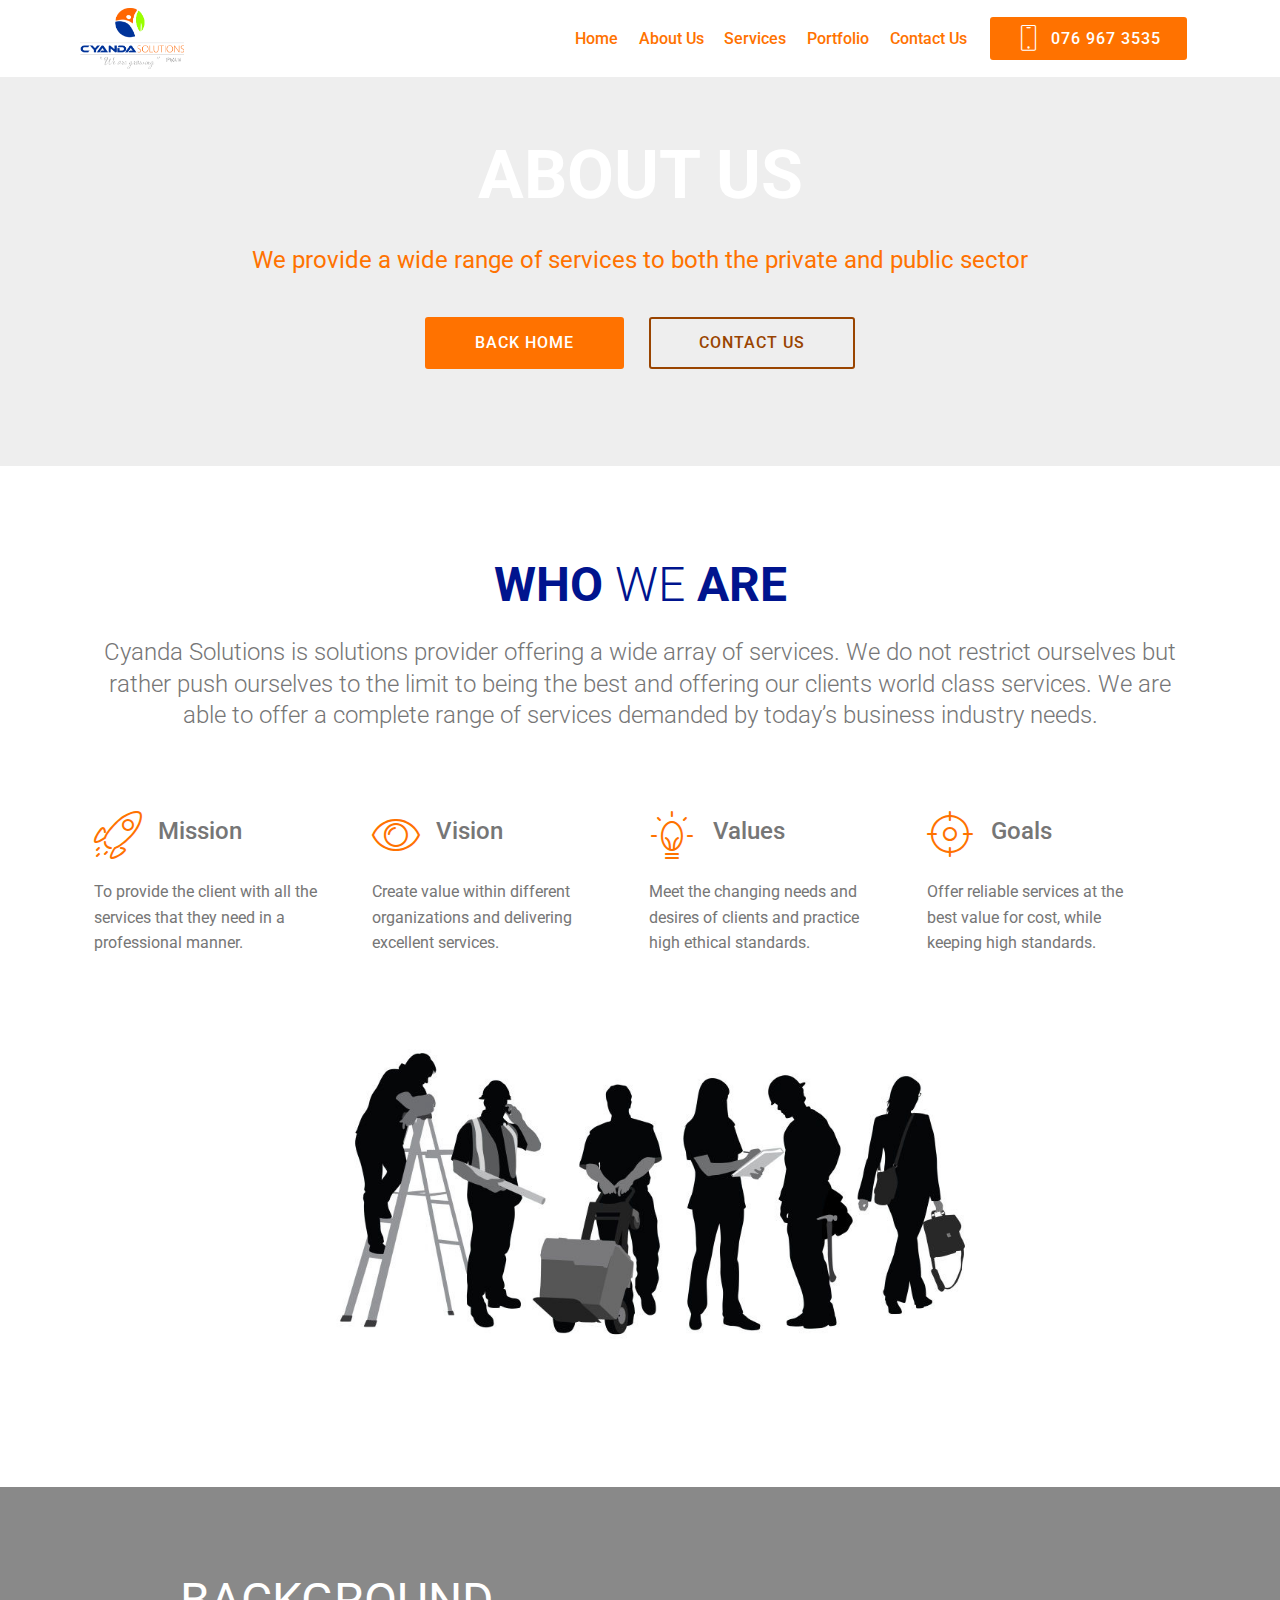
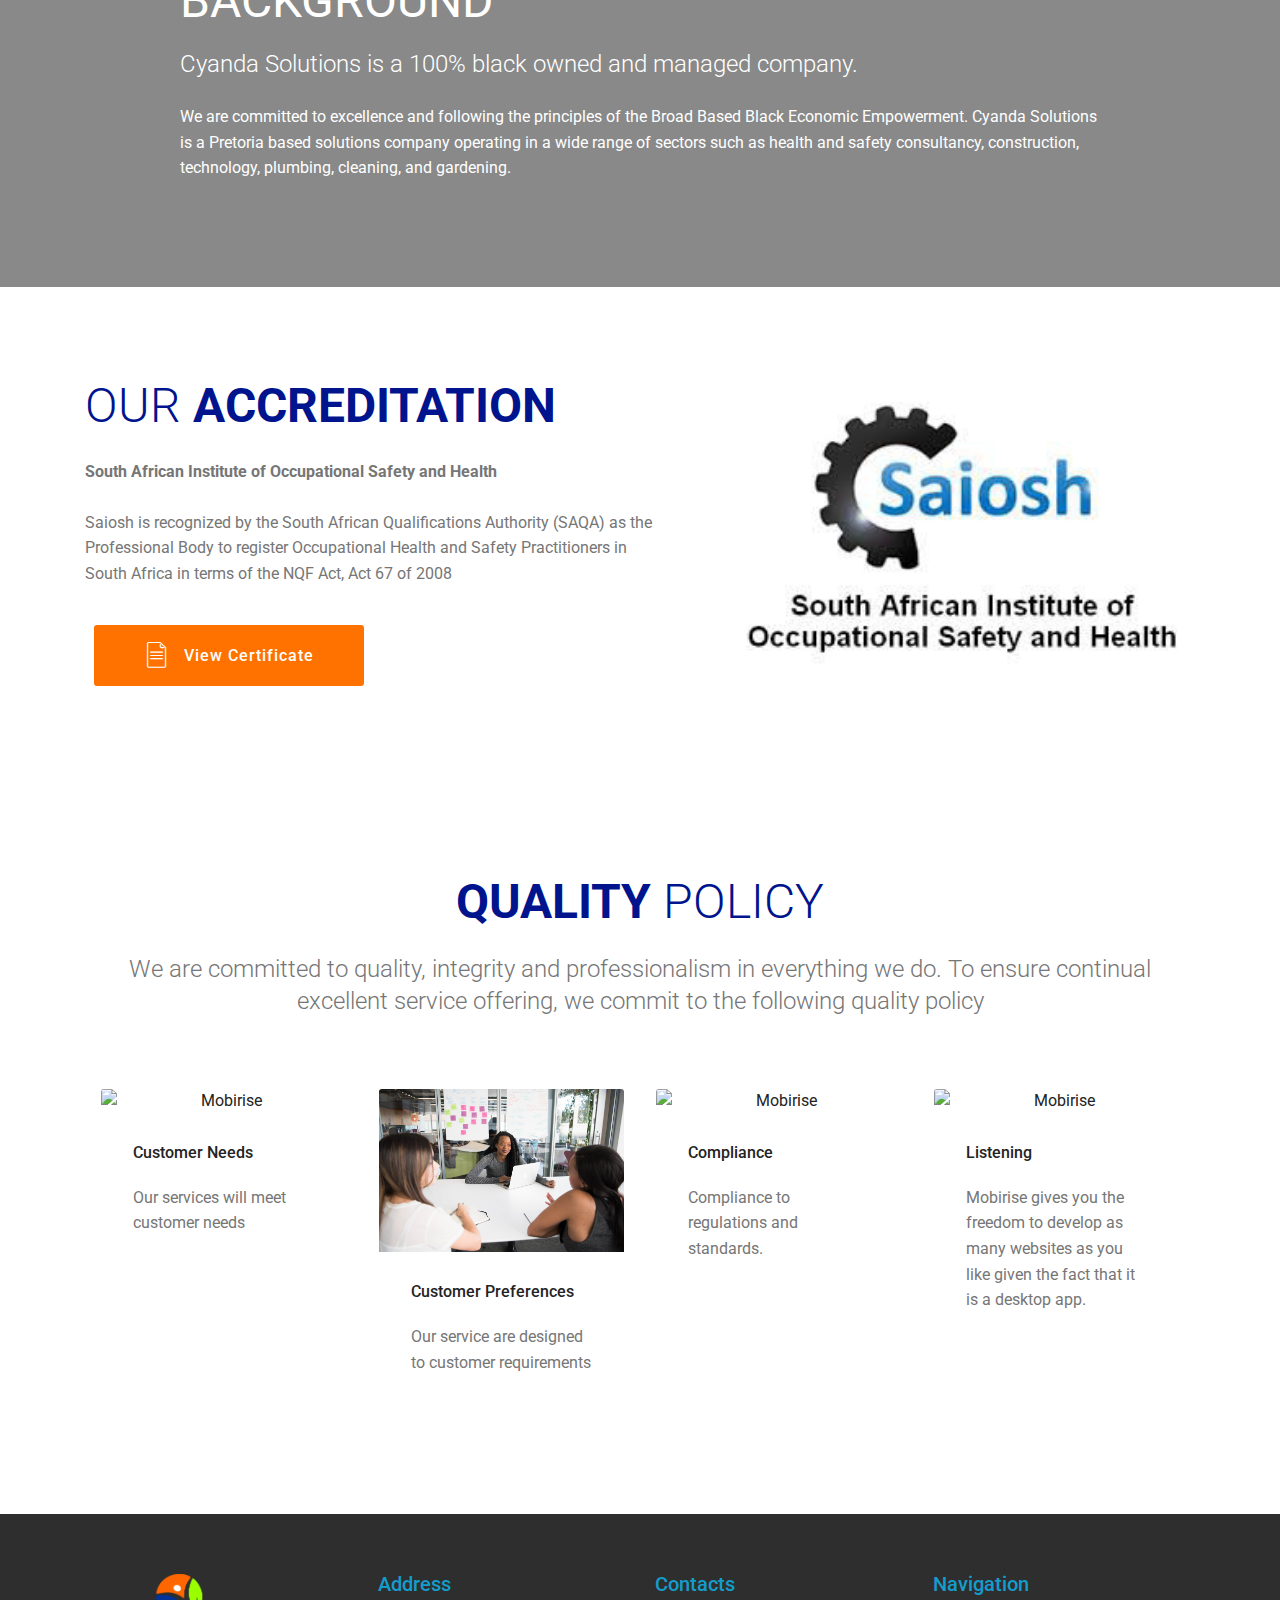
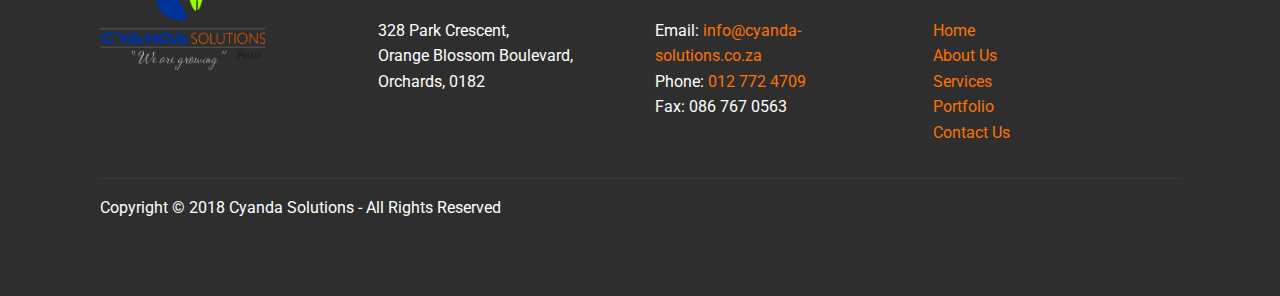
==== about.html @ 0ef1a2db "create github pages" ====
<!DOCTYPE html>
<html  >
<head>
  <!-- Site made with Mobirise Website Builder v4.10.7, https://mobirise.com -->
  <meta charset="UTF-8">
  <meta http-equiv="X-UA-Compatible" content="IE=edge">
  <meta name="generator" content="Mobirise v4.10.7, mobirise.com">
  <meta name="viewport" content="width=device-width, initial-scale=1, minimum-scale=1">
  <link rel="shortcut icon" href="assets/images/favicon-44x42.png" type="image/x-icon">
  <meta name="description" content="Cyanda Solutions is solutions provider offering a wide array of services. ">
  
  <title>About Us</title>
  <link rel="stylesheet" href="assets/web/assets/mobirise-icons/mobirise-icons.css">
  <link rel="stylesheet" href="assets/tether/tether.min.css">
  <link rel="stylesheet" href="assets/soundcloud-plugin/style.css">
  <link rel="stylesheet" href="assets/bootstrap/css/bootstrap.min.css">
  <link rel="stylesheet" href="assets/bootstrap/css/bootstrap-grid.min.css">
  <link rel="stylesheet" href="assets/bootstrap/css/bootstrap-reboot.min.css">
  <link rel="stylesheet" href="assets/dropdown/css/style.css">
  <link rel="stylesheet" href="assets/socicon/css/styles.css">
  <link rel="stylesheet" href="assets/theme/css/style.css">
  <link rel="stylesheet" href="assets/mobirise/css/mbr-additional.css" type="text/css">
  
  
  
</head>
<body>
  <section class="menu cid-qUp7XoP65r" once="menu" id="menu2-l">

    

    <nav class="navbar navbar-expand beta-menu navbar-dropdown align-items-center navbar-fixed-top navbar-toggleable-sm">
        <button class="navbar-toggler navbar-toggler-right" type="button" data-toggle="collapse" data-target="#navbarSupportedContent" aria-controls="navbarSupportedContent" aria-expanded="false" aria-label="Toggle navigation">
            <div class="hamburger">
                <span></span>
                <span></span>
                <span></span>
                <span></span>
            </div>
        </button>
        <div class="menu-logo">
            <div class="navbar-brand">
                <span class="navbar-logo">
                    
                        <img src="assets/images/cyanda-solutions-high-resolution-logo-368x215.png" alt="Cyanda Solutions Logo" title="" style="height: 3.8rem;">
                    
                </span>
                
            </div>
        </div>
        <div class="collapse navbar-collapse" id="navbarSupportedContent">
            <ul class="navbar-nav nav-dropdown" data-app-modern-menu="true"><li class="nav-item">
                    <a class="nav-link link text-primary display-4" href="index.html">
                        Home</a>
                </li><li class="nav-item"><a class="nav-link link text-primary display-4" href="about.html">
                        About Us</a></li><li class="nav-item"><a class="nav-link link text-primary display-4" href="services.html">
                        Services
                    </a></li><li class="nav-item"><a class="nav-link link text-primary display-4" href="portfolio.html">
                        Portfolio</a></li>
                <li class="nav-item">
                    <a class="nav-link link text-primary display-4" href="contact.html">
                        Contact Us
                    </a>
                </li></ul>
            <div class="navbar-buttons mbr-section-btn"><a class="btn btn-sm btn-primary display-4" href="tel:+27-76-967-3535">
                    <span class="btn-icon mbri-mobile mbr-iconfont mbr-iconfont-btn">
                    </span>076 967 3535</a></div>
        </div>
    </nav>
</section>

<section class="engine"><a href="https://mobirise.info/l">free site templates</a></section><section class="header1 cid-ryQW0szRow mbr-parallax-background" id="header16-1b">

    

    

    <div class="container">
        <div class="row justify-content-md-center">
            <div class="col-md-10 align-center">
                <h1 class="mbr-section-title mbr-bold pb-3 mbr-fonts-style display-1">
                    ABOUT US</h1>
                
                <p class="mbr-text pb-3 mbr-fonts-style display-5">
                    We provide a wide range of services to both the private and public sector</p>
                <div class="mbr-section-btn"><a class="btn btn-md btn-primary display-4" href="index.html">BACK HOME</a> <a class="btn btn-md btn-primary-outline display-4" href="contact.html">CONTACT US</a></div>
            </div>
        </div>
    </div>

</section>

<section class="features14 cid-ryR1asfM35" id="features14-1m">
    
    

    
    <div class="container align-center">
        <h2 class="mbr-section-title pb-3 mbr-fonts-style display-2"><strong>WHO </strong>WE <strong>ARE</strong></h2>
        <h3 class="mbr-section-subtitle pb-5 mbr-fonts-style display-5">Cyanda Solutions is solutions provider offering a wide array of services. We do not restrict ourselves but rather push ourselves to the limit to being the best and offering our clients world class services. We are able to offer a complete range of services demanded by today’s business industry needs.</h3>
        <div class="media-container-column">
            <div class="row justify-content-center">
                <div class="card p-4 col-12 col-md-6 col-lg-3">
                    <div class="media pb-3">
                        <div class="card-img align-self-center">
                            <span class="mbr-iconfont mbri-rocket" style="color: rgb(255, 114, 0); fill: rgb(255, 114, 0);"></span>
                        </div>
                        <div class="media-body">
                            <h4 class="card-title py-2 align-left mbr-fonts-style display-5">
                                Mission
                            </h4>
                        </div>
                    </div>                
                    <div class="card-box align-left">
                        <p class="mbr-text mbr-fonts-style display-7">
                           To provide the client with all the services that they need in a professional manner.</p>
                    </div>
                </div>

                <div class="card p-4 col-12 col-md-6 col-lg-3">
                <div class="media pb-3">
                    <div class="card-img align-self-center">
                        <span class="mbr-iconfont mbri-preview" style="color: rgb(255, 114, 0); fill: rgb(255, 114, 0);"></span>
                    </div>
                    <div class="media-body">
                        <h4 class="card-title py-2 align-left mbr-fonts-style display-5">
                                Vision
                        </h4>
                    </div>
                </div>
                    <div class="card-box align-left">
                        <p class="mbr-text mbr-fonts-style display-7">
                            Create value within different organizations and delivering excellent services.
                        </p>
                    </div>
                </div>

                <div class="card p-4 col-12 col-md-6 col-lg-3">
                <div class="media pb-3">
                    <div class="card-img align-self-center">
                        <span class="mbr-iconfont mbri-idea" style="color: rgb(255, 114, 0); fill: rgb(255, 114, 0);"></span>
                    </div>
                    <div class="media-body">
                        <h4 class="card-title py-2 align-left mbr-fonts-style display-5">
                            Values
                        </h4>
                    </div>
                </div>
                    <div class="card-box align-left">
                        <p class="mbr-text mbr-fonts-style display-7">
                           Meet the changing needs and desires of clients and practice high ethical standards.
                        </p>
                    </div>
                </div>

                <div class="card p-4 col-12 col-md-6 col-lg-3">
                <div class="media pb-3">
                    <div class="card-img align-self-center">
                        <span class="mbr-iconfont mbri-target" style="color: rgb(255, 114, 0); fill: rgb(255, 114, 0);"></span>
                    </div>
                    <div class="media-body">
                        <h4 class="card-title py-2 align-left mbr-fonts-style display-5">
                            Goals
                        </h4>
                    </div>
                </div>
                    <div class="card-box align-left">
                        <p class="mbr-text mbr-fonts-style display-7">
                           Offer reliable services at the best value for cost, while keeping high standards.</p>
                    </div>
                </div>
            </div>
            <div class="media-container-row image-row">
                <div class="mbr-figure" style="width: 60%;">
                    <img src="assets/images/jobs-900x499.jpg" alt="Mobirise" title="">
                </div>
            </div>
        </div>
    </div>
</section>

<section class="mbr-section info3 cid-ryR1LggATT" id="info3-1o">

    

    <div class="mbr-overlay" style="opacity: 0.5; background-color: rgb(35, 35, 35);">
    </div>

    <div class="container">
        <div class="row justify-content-center">
            <div class="media-container-column title col-12 col-md-10">
                <h2 class="align-left mbr-bold mbr-white pb-3 mbr-fonts-style display-2"><span style="font-weight: normal;">
                    BACKGROUND</span></h2>
                <h3 class="mbr-section-subtitle align-left mbr-light mbr-white pb-3 mbr-fonts-style display-5">Cyanda Solutions is a 100% black owned and managed company.</h3>
                <p class="mbr-text align-left mbr-white mbr-fonts-style display-7">
                    We are committed to excellence and following the principles of the Broad Based Black Economic Empowerment. Cyanda Solutions is a Pretoria based solutions company operating in a wide range of sectors such as health and safety consultancy, construction, technology, plumbing, cleaning, and gardening.
                </p>
                
            </div>
        </div>
    </div>
</section>

<section class="header3 cid-ryR54f67ue" id="header3-1s">

    

    

    <div class="container">
        <div class="media-container-row">
            <div class="mbr-figure" style="width: 85%;">
                <img src="assets/images/saiosh-logo-283x178.jpg" alt="Mobirise" title="">
            </div>

            <div class="media-content">
                <h1 class="mbr-section-title mbr-white pb-3 mbr-fonts-style display-2">OUR <strong>ACCREDITATION</strong></h1>
                
                <div class="mbr-section-text mbr-white pb-3 ">
                    <p class="mbr-text mbr-fonts-style display-7"><strong>South African Institute of Occupational Safety and Health
</strong><br><br>Saiosh is recognized by the South African Qualifications Authority (SAQA) as the Professional Body to register Occupational Health and Safety Practitioners in South Africa in terms of the NQF Act, Act 67 of 2008</p>
                </div>
                <div class="mbr-section-btn"><a class="btn btn-md btn-primary display-4" href="https://mobirise.co"><span class="mbri-file mbr-iconfont mbr-iconfont-btn"></span>View Certificate</a></div>
            </div>
        </div>
    </div>

</section>

<section class="features18 popup-btn-cards cid-ryR1pki94y" id="features18-1n">

    

    
    <div class="container">
        <h2 class="mbr-section-title pb-3 align-center mbr-fonts-style display-2"><strong>QUALITY </strong>POLICY</h2>
        <h3 class="mbr-section-subtitle display-5 align-center mbr-fonts-style mbr-light">We are committed to quality, integrity and professionalism in everything we do. To ensure continual excellent service offering, we commit to the following quality policy</h3>
        <div class="media-container-row pt-5 ">
            <div class="card p-3 col-12 col-md-6 col-lg-3">
                <div class="card-wrapper ">
                    <div class="card-img">
                        <div class="mbr-overlay"></div>
                        
                        <img src="assets/images/background1.jpg" alt="Mobirise">
                    </div>
                    <div class="card-box">
                        <h4 class="card-title mbr-fonts-style display-7">Customer Needs</h4>
                        <p class="mbr-text mbr-fonts-style align-left display-7">
                            Our services will meet customer needs
                        </p>
                    </div>
                </div>
            </div>
            <div class="card p-3 col-12 col-md-6 col-lg-3">
                <div class="card-wrapper">
                    <div class="card-img">
                        <div class="mbr-overlay"></div>
                        
                        <img src="assets/images/background2.jpg" alt="Mobirise">
                    </div>
                    <div class="card-box">
                        <h4 class="card-title mbr-fonts-style display-7">Customer Preferences</h4>
                        <p class="mbr-text mbr-fonts-style display-7">Our service are designed to customer requirements
                        </p>
                    </div>
                </div>
            </div>

            <div class="card p-3 col-12 col-md-6 col-lg-3">
                <div class="card-wrapper">
                    <div class="card-img">
                        <div class="mbr-overlay"></div>
                        
                        <img src="assets/images/background3.jpg" alt="Mobirise">
                    </div>
                    <div class="card-box">
                        <h4 class="card-title mbr-fonts-style display-7">
                            Compliance
                        </h4>
                        <p class="mbr-text mbr-fonts-style display-7">
                            Compliance to regulations and standards.
                        </p>
                    </div>
                </div>
            </div>

            <div class="card p-3 col-12 col-md-6 col-lg-3">
                <div class="card-wrapper">
                    <div class="card-img">
                        <div class="mbr-overlay"></div>
                        
                        <img src="assets/images/background4.jpg" alt="Mobirise">
                    </div>
                    <div class="card-box">
                        <h4 class="card-title mbr-fonts-style display-7">
                            Listening</h4>
                        <p class="mbr-text mbr-fonts-style display-7">
                           Mobirise gives you the freedom to develop as many websites as you like given the fact that it is a desktop app.
                        </p>
                    </div>
                </div>
            </div>
        </div>
    </div>
</section>

<section class="cid-qUp7XZwNhl" id="footer1-m">

    

    

    <div class="container">
        <div class="media-container-row content text-white">
            <div class="col-12 col-md-3">
                <div class="media-wrap">
                    <a href="index.html">
                        <img src="assets/images/cyanda-solutions-high-resolution-logo-368x215.png" alt="Cyanda Solutions Logo" title="">
                    </a>
                </div>
            </div>
            <div class="col-12 col-md-3 mbr-fonts-style display-7">
                <h5 class="pb-3">
                    Address
                </h5>
                <p class="mbr-text">328 Park Crescent, <br>Orange Blossom Boulevard, Orchards, 0182</p>
            </div>
            <div class="col-12 col-md-3 mbr-fonts-style display-7">
                <h5 class="pb-3">
                    Contacts
                </h5>
                <p class="mbr-text">
                    Email: <a href="mailto:info@cyanda-solutions.co.za">info@cyanda-solutions.co.za</a>
                    <br>Phone: <a href="tel:+27-12-772-4709">012 772 4709</a>
                    <br>Fax: 086 767 0563
                </p>
            </div>
            <div class="col-12 col-md-3 mbr-fonts-style display-7">
                <h5 class="pb-3">
                    Navigation
                </h5>
                <p class="mbr-text"><a href="index.html">Home
</a><br><a href="about.html">About Us</a>&nbsp;<br><a href="services.html">Services</a><br><a href="portfolio.html">Portfolio
</a><br><a href="contact.html">Contact Us</a></p>
            </div>
        </div>
        <div class="footer-lower">
            <div class="media-container-row">
                <div class="col-sm-12">
                    <hr>
                </div>
            </div>
            <div class="media-container-row mbr-white">
                <div class="col-sm-6 copyright">
                    <p class="mbr-text mbr-fonts-style display-7">
                        Copyright © 2018 Cyanda Solutions - All Rights Reserved</p>
                </div>
                <div class="col-md-6">
                    
                </div>
            </div>
        </div>
    </div>
</section>


  <script src="assets/web/assets/jquery/jquery.min.js"></script>
  <script src="assets/popper/popper.min.js"></script>
  <script src="assets/tether/tether.min.js"></script>
  <script src="assets/bootstrap/js/bootstrap.min.js"></script>
  <script src="assets/smoothscroll/smooth-scroll.js"></script>
  <script src="assets/parallax/jarallax.min.js"></script>
  <script src="assets/mbr-popup-btns/mbr-popup-btns.js"></script>
  <script src="assets/dropdown/js/nav-dropdown.js"></script>
  <script src="assets/dropdown/js/navbar-dropdown.js"></script>
  <script src="assets/touchswipe/jquery.touch-swipe.min.js"></script>
  <script src="assets/theme/js/script.js"></script>
  
  
</body>
</html>
---- assets/web/assets/mobirise-icons/mobirise-icons.css ----
@font-face {
  font-family: 'MobiriseIcons';
  src:  url('mobirise-icons.eot?spat4u');
  src:  url('mobirise-icons.eot?spat4u#iefix') format('embedded-opentype'),
    url('mobirise-icons.ttf?spat4u') format('truetype'),
    url('mobirise-icons.woff?spat4u') format('woff'),
    url('mobirise-icons.svg?spat4u#MobiriseIcons') format('svg');
  font-weight: normal;
  font-style: normal;
}

[class^="mbri-"], [class*=" mbri-"] {
  /* use !important to prevent issues with browser extensions that change fonts */
  font-family: MobiriseIcons !important;
  speak: none;
  font-style: normal;
  font-weight: normal;
  font-variant: normal;
  text-transform: none;
  line-height: 1;

  /* Better Font Rendering =========== */
  -webkit-font-smoothing: antialiased;
  -moz-osx-font-smoothing: grayscale;
}

.mbri-add-submenu:before {
  content: "\e900";
}
.mbri-alert:before {
  content: "\e901";
}
.mbri-align-center:before {
  content: "\e902";
}
.mbri-align-justify:before {
  content: "\e903";
}
.mbri-align-left:before {
  content: "\e904";
}
.mbri-align-right:before {
  content: "\e905";
}
.mbri-android:before {
  content: "\e906";
}
.mbri-apple:before {
  content: "\e907";
}
.mbri-arrow-down:before {
  content: "\e908";
}
.mbri-arrow-next:before {
  content: "\e909";
}
.mbri-arrow-prev:before {
  content: "\e90a";
}
.mbri-arrow-up:before {
  content: "\e90b";
}
.mbri-bold:before {
  content: "\e90c";
}
.mbri-bookmark:before {
  content: "\e90d";
}
.mbri-bootstrap:before {
  content: "\e90e";
}
.mbri-briefcase:before {
  content: "\e90f";
}
.mbri-browse:before {
  content: "\e910";
}
.mbri-bulleted-list:before {
  content: "\e911";
}
.mbri-calendar:before {
  content: "\e912";
}
.mbri-camera:before {
  content: "\e913";
}
.mbri-cart-add:before {
  content: "\e914";
}
.mbri-cart-full:before {
  content: "\e915";
}
.mbri-cash:before {
  content: "\e916";
}
.mbri-change-style:before {
  content: "\e917";
}
.mbri-chat:before {
  content: "\e918";
}
.mbri-clock:before {
  content: "\e919";
}
.mbri-close:before {
  content: "\e91a";
}
.mbri-cloud:before {
  content: "\e91b";
}
.mbri-code:before {
  content: "\e91c";
}
.mbri-contact-form:before {
  content: "\e91d";
}
.mbri-credit-card:before {
  content: "\e91e";
}
.mbri-cursor-click:before {
  content: "\e91f";
}
.mbri-cust-feedback:before {
  content: "\e920";
}
.mbri-database:before {
  content: "\e921";
}
.mbri-delivery:before {
  content: "\e922";
}
.mbri-desktop:before {
  content: "\e923";
}
.mbri-devices:before {
  content: "\e924";
}
.mbri-down:before {
  content: "\e925";
}
.mbri-download:before {
  content: "\e989";
}
.mbri-drag-n-drop:before {
  content: "\e927";
}
.mbri-drag-n-drop2:before {
  content: "\e928";
}
.mbri-edit:before {
  content: "\e929";
}
.mbri-edit2:before {
  content: "\e92a";
}
.mbri-error:before {
  content: "\e92b";
}
.mbri-extension:before {
  content: "\e92c";
}
.mbri-features:before {
  content: "\e92d";
}
.mbri-file:before {
  content: "\e92e";
}
.mbri-flag:before {
  content: "\e92f";
}
.mbri-folder:before {
  content: "\e930";
}
.mbri-gift:before {
  content: "\e931";
}
.mbri-github:before {
  content: "\e932";
}
.mbri-globe:before {
  content: "\e933";
}
.mbri-globe-2:before {
  content: "\e934";
}
.mbri-growing-chart:before {
  content: "\e935";
}
.mbri-hearth:before {
  content: "\e936";
}
.mbri-help:before {
  content: "\e937";
}
.mbri-home:before {
  content: "\e938";
}
.mbri-hot-cup:before {
  content: "\e939";
}
.mbri-idea:before {
  content: "\e93a";
}
.mbri-image-gallery:before {
  content: "\e93b";
}
.mbri-image-slider:before {
  content: "\e93c";
}
.mbri-info:before {
  content: "\e93d";
}
.mbri-italic:before {
  content: "\e93e";
}
.mbri-key:before {
  content: "\e93f";
}
.mbri-laptop:before {
  content: "\e940";
}
.mbri-layers:before {
  content: "\e941";
}
.mbri-left-right:before {
  content: "\e942";
}
.mbri-left:before {
  content: "\e943";
}
.mbri-letter:before {
  content: "\e944";
}
.mbri-like:before {
  content: "\e945";
}
.mbri-link:before {
  content: "\e946";
}
.mbri-lock:before {
  content: "\e947";
}
.mbri-login:before {
  content: "\e948";
}
.mbri-logout:before {
  content: "\e949";
}
.mbri-magic-stick:before {
  content: "\e94a";
}
.mbri-map-pin:before {
  content: "\e94b";
}
.mbri-menu:before {
  content: "\e94c";
}
.mbri-mobile:before {
  content: "\e94d";
}
.mbri-mobile2:before {
  content: "\e94e";
}
.mbri-mobirise:before {
  content: "\e94f";
}
.mbri-more-horizontal:before {
  content: "\e950";
}
.mbri-more-vertical:before {
  content: "\e951";
}
.mbri-music:before {
  content: "\e952";
}
.mbri-new-file:before {
  content: "\e953";
}
.mbri-numbered-list:before {
  content: "\e954";
}
.mbri-opened-folder:before {
  content: "\e955";
}
.mbri-pages:before {
  content: "\e956";
}
.mbri-paper-plane:before {
  content: "\e957";
}
.mbri-paperclip:before {
  content: "\e958";
}
.mbri-photo:before {
  content: "\e959";
}
.mbri-photos:before {
  content: "\e95a";
}
.mbri-pin:before {
  content: "\e95b";
}
.mbri-play:before {
  content: "\e95c";
}
.mbri-plus:before {
  content: "\e95d";
}
.mbri-preview:before {
  content: "\e95e";
}
.mbri-print:before {
  content: "\e95f";
}
.mbri-protect:before {
  content: "\e960";
}
.mbri-question:before {
  content: "\e961";
}
.mbri-quote-left:before {
  content: "\e962";
}
.mbri-quote-right:before {
  content: "\e963";
}
.mbri-refresh:before {
  content: "\e964";
}
.mbri-responsive:before {
  content: "\e965";
}
.mbri-right:before {
  content: "\e966";
}
.mbri-rocket:before {
  content: "\e967";
}
.mbri-sad-face:before {
  content: "\e968";
}
.mbri-sale:before {
  content: "\e969";
}
.mbri-save:before {
  content: "\e96a";
}
.mbri-search:before {
  content: "\e96b";
}
.mbri-setting:before {
  content: "\e96c";
}
.mbri-setting2:before {
  content: "\e96d";
}
.mbri-setting3:before {
  content: "\e96e";
}
.mbri-share:before {
  content: "\e96f";
}
.mbri-shopping-bag:before {
  content: "\e970";
}
.mbri-shopping-basket:before {
  content: "\e971";
}
.mbri-shopping-cart:before {
  content: "\e972";
}
.mbri-sites:before {
  content: "\e973";
}
.mbri-smile-face:before {
  content: "\e974";
}
.mbri-speed:before {
  content: "\e975";
}
.mbri-star:before {
  content: "\e976";
}
.mbri-success:before {
  content: "\e977";
}
.mbri-sun:before {
  content: "\e978";
}
.mbri-sun2:before {
  content: "\e979";
}
.mbri-tablet:before {
  content: "\e97a";
}
.mbri-tablet-vertical:before {
  content: "\e97b";
}
.mbri-target:before {
  content: "\e97c";
}
.mbri-timer:before {
  content: "\e97d";
}
.mbri-to-ftp:before {
  content: "\e97e";
}
.mbri-to-local-drive:before {
  content: "\e97f";
}
.mbri-touch-swipe:before {
  content: "\e980";
}
.mbri-touch:before {
  content: "\e981";
}
.mbri-trash:before {
  content: "\e982";
}
.mbri-underline:before {
  content: "\e983";
}
.mbri-unlink:before {
  content: "\e984";
}
.mbri-unlock:before {
  content: "\e985";
}
.mbri-up-down:before {
  content: "\e986";
}
.mbri-up:before {
  content: "\e987";
}
.mbri-update:before {
  content: "\e988";
}
.mbri-upload:before {
 content: "\e926"; 
}
.mbri-user:before {
  content: "\e98a";
}
.mbri-user2:before {
  content: "\e98b";
}
.mbri-users:before {
  content: "\e98c";
}
.mbri-video:before {
  content: "\e98d";
}
.mbri-video-play:before {
  content: "\e98e";
}
.mbri-watch:before {
  content: "\e98f";
}
.mbri-website-theme:before {
  content: "\e990";
}
.mbri-wifi:before {
  content: "\e991";
}
.mbri-windows:before {
  content: "\e992";
}
.mbri-zoom-out:before {
  content: "\e993";
}
.mbri-redo:before {
  content: "\e994";
}
.mbri-undo:before {
  content: "\e995";
}
---- assets/soundcloud-plugin/style.css ----
.addons-container {
  position: relative;
  margin-left: auto;
  margin-right: auto;
  padding-right: 15px;
  padding-left: 15px; }
  @media (min-width: 576px) {
    .addons-container {
      padding-right: 15px;
      padding-left: 15px; } }
  @media (min-width: 768px) {
    .addons-container {
      padding-right: 15px;
      padding-left: 15px; } }
  @media (min-width: 992px) {
    .addons-container {
      padding-right: 15px;
      padding-left: 15px; } }
  @media (min-width: 1200px) {
    .addons-container {
      padding-right: 15px;
      padding-left: 15px; } }
  @media (min-width: 576px) {
    .addons-container {
      width: 540px;
      max-width: 100%; } }
  @media (min-width: 768px) {
    .addons-container {
      width: 720px;
      max-width: 100%; } }
  @media (min-width: 992px) {
    .addons-container {
      width: 960px;
      max-width: 100%; } }
  @media (min-width: 1200px) {
    .addons-container {
      width: 1140px;
      max-width: 100%; } }

.addons-container-inner{
    position: relative;
    width: 100%;
    min-height: 1px;
    padding-right: 15px;
    padding-left: 15px;
}
@media (min-width: 567px) {
    .addons-container-inner{
        -ms-flex: 0 0 66.666667%;
        flex: 0 0 66.666667%;
        max-width: 66.666667%;
    }
}
.addons-row{
    display: flex;
    justify-content:center;
}
---- assets/dropdown/css/style.css ----
.navbar-dropdown {
  left: 0;
  padding: 0;
  position: absolute;
  right: 0;
  top: 0;
  transition: all 0.45s ease;
  z-index: 1030;
  background: #282828; }
  .navbar-dropdown .navbar-logo {
    margin-right: 0.8rem;
    transition: margin 0.3s ease-in-out;
    vertical-align: middle; }
    .navbar-dropdown .navbar-logo img {
      height: 3.125rem;
      transition: all 0.3s ease-in-out; }
    .navbar-dropdown .navbar-logo.mbr-iconfont {
      font-size: 3.125rem;
      line-height: 3.125rem; }
  .navbar-dropdown .navbar-caption {
    font-weight: 700;
    white-space: normal;
    vertical-align: -4px;
    line-height: 3.125rem !important; }
    .navbar-dropdown .navbar-caption, .navbar-dropdown .navbar-caption:hover {
      color: inherit;
      text-decoration: none; }
  .navbar-dropdown .mbr-iconfont + .navbar-caption {
    vertical-align: -1px; }
  .navbar-dropdown.navbar-fixed-top {
    position: fixed; }
  .navbar-dropdown .navbar-brand span {
    vertical-align: -4px; }
  .navbar-dropdown.bg-color.transparent {
    background: none; }
  .navbar-dropdown.navbar-short .navbar-brand {
    padding: 0.625rem 0; }
    .navbar-dropdown.navbar-short .navbar-brand span {
      vertical-align: -1px; }
  .navbar-dropdown.navbar-short .navbar-caption {
    line-height: 2.375rem !important;
    vertical-align: -2px; }
  .navbar-dropdown.navbar-short .navbar-logo {
    margin-right: 0.5rem; }
    .navbar-dropdown.navbar-short .navbar-logo img {
      height: 2.375rem; }
    .navbar-dropdown.navbar-short .navbar-logo.mbr-iconfont {
      font-size: 2.375rem;
      line-height: 2.375rem; }
  .navbar-dropdown.navbar-short .mbr-table-cell {
    height: 3.625rem; }
  .navbar-dropdown .navbar-close {
    left: 0.6875rem;
    position: fixed;
    top: 0.75rem;
    z-index: 1000; }
  .navbar-dropdown .hamburger-icon {
    content: "";
    display: inline-block;
    vertical-align: middle;
    width: 16px;
    -webkit-box-shadow: 0 -6px 0 1px #282828,0 0 0 1px #282828,0 6px 0 1px #282828;
    -moz-box-shadow: 0 -6px 0 1px #282828,0 0 0 1px #282828,0 6px 0 1px #282828;
    box-shadow: 0 -6px 0 1px #282828,0 0 0 1px #282828,0 6px 0 1px #282828; }

.dropdown-menu .dropdown-toggle[data-toggle="dropdown-submenu"]::after {
  border-bottom: 0.35em solid transparent;
  border-left: 0.35em solid;
  border-right: 0;
  border-top: 0.35em solid transparent;
  margin-left: 0.3rem; }

.dropdown-menu .dropdown-item:focus {
  outline: 0; }

.nav-dropdown {
  font-size: 0.75rem;
  font-weight: 500;
  height: auto !important; }
  .nav-dropdown .nav-btn {
    padding-left: 1rem; }
  .nav-dropdown .link {
    margin: .667em 1.667em;
    font-weight: 500;
    padding: 0;
    transition: color .2s ease-in-out; }
    .nav-dropdown .link.dropdown-toggle {
      margin-right: 2.583em; }
      .nav-dropdown .link.dropdown-toggle::after {
        margin-left: .25rem;
        border-top: 0.35em solid;
        border-right: 0.35em solid transparent;
        border-left: 0.35em solid transparent;
        border-bottom: 0; }
      .nav-dropdown .link.dropdown-toggle[aria-expanded="true"] {
        margin: 0;
        padding: 0.667em 3.263em  0.667em 1.667em; }
  .nav-dropdown .link::after,
  .nav-dropdown .dropdown-item::after {
    color: inherit; }
  .nav-dropdown .btn {
    font-size: 0.75rem;
    font-weight: 700;
    letter-spacing: 0;
    margin-bottom: 0;
    padding-left: 1.25rem;
    padding-right: 1.25rem; }
  .nav-dropdown .dropdown-menu {
    border-radius: 0;
    border: 0;
    left: 0;
    margin: 0;
    padding-bottom: 1.25rem;
    padding-top: 1.25rem;
    position: relative; }
  .nav-dropdown .dropdown-submenu {
    margin-left: 0.125rem;
    top: 0; }
  .nav-dropdown .dropdown-item {
    font-weight: 500;
    line-height: 2;
    padding: 0.3846em 4.615em 0.3846em 1.5385em;
    position: relative;
    transition: color .2s ease-in-out, background-color .2s ease-in-out; }
    .nav-dropdown .dropdown-item::after {
      margin-top: -0.3077em;
      position: absolute;
      right: 1.1538em;
      top: 50%; }
    .nav-dropdown .dropdown-item:focus, .nav-dropdown .dropdown-item:hover {
      background: none; }

@media (max-width: 767px) {
  .nav-dropdown.navbar-toggleable-sm {
    bottom: 0;
    display: none;
    left: 0;
    overflow-x: hidden;
    position: fixed;
    top: 0;
    transform: translateX(-100%);
    -ms-transform: translateX(-100%);
    -webkit-transform: translateX(-100%);
    width: 18.75rem;
    z-index: 999; } }
.nav-dropdown.navbar-toggleable-xl {
  bottom: 0;
  display: none;
  left: 0;
  overflow-x: hidden;
  position: fixed;
  top: 0;
  transform: translateX(-100%);
  -ms-transform: translateX(-100%);
  -webkit-transform: translateX(-100%);
  width: 18.75rem;
  z-index: 999; }

.nav-dropdown-sm {
  display: block !important;
  overflow-x: hidden;
  overflow: auto;
  padding-top: 3.875rem; }
  .nav-dropdown-sm::after {
    content: "";
    display: block;
    height: 3rem;
    width: 100%; }
  .nav-dropdown-sm.collapse.in ~ .navbar-close {
    display: block !important; }
  .nav-dropdown-sm.collapsing, .nav-dropdown-sm.collapse.in {
    transform: translateX(0);
    -ms-transform: translateX(0);
    -webkit-transform: translateX(0);
    transition: all 0.25s ease-out;
    -webkit-transition: all 0.25s ease-out;
    background: #282828; }
  .nav-dropdown-sm.collapsing[aria-expanded="false"] {
    transform: translateX(-100%);
    -ms-transform: translateX(-100%);
    -webkit-transform: translateX(-100%); }
  .nav-dropdown-sm .nav-item {
    display: block;
    margin-left: 0 !important;
    padding-left: 0; }
  .nav-dropdown-sm .link,
  .nav-dropdown-sm .dropdown-item {
    border-top: 1px dotted rgba(255, 255, 255, 0.1);
    font-size: 0.8125rem;
    line-height: 1.6;
    margin: 0 !important;
    padding: 0.875rem 2.4rem 0.875rem 1.5625rem !important;
    position: relative;
    white-space: normal; }
    .nav-dropdown-sm .link:focus, .nav-dropdown-sm .link:hover,
    .nav-dropdown-sm .dropdown-item:focus,
    .nav-dropdown-sm .dropdown-item:hover {
      background: rgba(0, 0, 0, 0.2) !important;
      color: #c0a375; }
  .nav-dropdown-sm .nav-btn {
    position: relative;
    padding: 1.5625rem 1.5625rem 0 1.5625rem; }
    .nav-dropdown-sm .nav-btn::before {
      border-top: 1px dotted rgba(255, 255, 255, 0.1);
      content: "";
      left: 0;
      position: absolute;
      top: 0;
      width: 100%; }
    .nav-dropdown-sm .nav-btn + .nav-btn {
      padding-top: 0.625rem; }
      .nav-dropdown-sm .nav-btn + .nav-btn::before {
        display: none; }
  .nav-dropdown-sm .btn {
    padding: 0.625rem 0; }
  .nav-dropdown-sm .dropdown-toggle[data-toggle="dropdown-submenu"]::after {
    margin-left: .25rem;
    border-top: 0.35em solid;
    border-right: 0.35em solid transparent;
    border-left: 0.35em solid transparent;
    border-bottom: 0; }
  .nav-dropdown-sm .dropdown-toggle[data-toggle="dropdown-submenu"][aria-expanded="true"]::after {
    border-top: 0;
    border-right: 0.35em solid transparent;
    border-left: 0.35em solid transparent;
    border-bottom: 0.35em solid; }
  .nav-dropdown-sm .dropdown-menu {
    margin: 0;
    padding: 0;
    position: relative;
    top: 0;
    left: 0;
    width: 100%;
    border: 0;
    float: none;
    border-radius: 0;
    background: none; }
  .nav-dropdown-sm .dropdown-submenu {
    left: 100%;
    margin-left: 0.125rem;
    margin-top: -1.25rem;
    top: 0; }

.navbar-toggleable-sm .nav-dropdown .dropdown-menu {
  position: absolute; }

.navbar-toggleable-sm .nav-dropdown .dropdown-submenu {
  left: 100%;
  margin-left: 0.125rem;
  margin-top: -1.25rem;
  top: 0; }

.navbar-toggleable-sm.opened .nav-dropdown .dropdown-menu {
  position: relative; }

.navbar-toggleable-sm.opened .nav-dropdown .dropdown-submenu {
  left: 0;
  margin-left: 00rem;
  margin-top: 0rem;
  top: 0; }

.is-builder .nav-dropdown.collapsing {
  transition: none !important; }

/*# sourceMappingURL=style.css.map */
---- assets/socicon/css/styles.css ----
@charset "UTF-8";

@font-face {
  font-family: "socicon";
  src:url("../fonts/socicon.eot");
  src:url("../fonts/socicon.eot?#iefix") format("embedded-opentype"),
    url("../fonts/socicon.woff") format("woff"),
    url("../fonts/socicon.ttf") format("truetype"),
    url("../fonts/socicon.svg#socicon") format("svg");
  font-weight: normal;
  font-style: normal;

}

[data-icon]:before {
  font-family: "socicon" !important;
  content: attr(data-icon);
  font-style: normal !important;
  font-weight: normal !important;
  font-variant: normal !important;
  text-transform: none !important;
  speak: none;
  line-height: 1;
  -webkit-font-smoothing: antialiased;
  -moz-osx-font-smoothing: grayscale;
}

[class^="socicon-"]:before,
[class*=" socicon-"]:before {
  font-family: "socicon" !important;
  font-style: normal !important;
  font-weight: normal !important;
  font-variant: normal !important;
  text-transform: none !important;
  speak: none;
  line-height: 1;
  -webkit-font-smoothing: antialiased;
  -moz-osx-font-smoothing: grayscale;
}

.socicon-modelmayhem:before {
  content: "\e000";
}
.socicon-mixcloud:before {
  content: "\e001";
}
.socicon-drupal:before {
  content: "\e002";
}
.socicon-swarm:before {
  content: "\e003";
}
.socicon-istock:before {
  content: "\e004";
}
.socicon-yammer:before {
  content: "\e005";
}
.socicon-ello:before {
  content: "\e006";
}
.socicon-stackoverflow:before {
  content: "\e007";
}
.socicon-persona:before {
  content: "\e008";
}
.socicon-triplej:before {
  content: "\e009";
}
.socicon-houzz:before {
  content: "\e00a";
}
.socicon-rss:before {
  content: "\e00b";
}
.socicon-paypal:before {
  content: "\e00c";
}
.socicon-odnoklassniki:before {
  content: "\e00d";
}
.socicon-airbnb:before {
  content: "\e00e";
}
.socicon-periscope:before {
  content: "\e00f";
}
.socicon-outlook:before {
  content: "\e010";
}
.socicon-coderwall:before {
  content: "\e011";
}
.socicon-tripadvisor:before {
  content: "\e012";
}
.socicon-appnet:before {
  content: "\e013";
}
.socicon-goodreads:before {
  content: "\e014";
}
.socicon-tripit:before {
  content: "\e015";
}
.socicon-lanyrd:before {
  content: "\e016";
}
.socicon-slideshare:before {
  content: "\e017";
}
.socicon-buffer:before {
  content: "\e018";
}
.socicon-disqus:before {
  content: "\e019";
}
.socicon-vkontakte:before {
  content: "\e01a";
}
.socicon-whatsapp:before {
  content: "\e01b";
}
.socicon-patreon:before {
  content: "\e01c";
}
.socicon-storehouse:before {
  content: "\e01d";
}
.socicon-pocket:before {
  content: "\e01e";
}
.socicon-mail:before {
  content: "\e01f";
}
.socicon-blogger:before {
  content: "\e020";
}
.socicon-technorati:before {
  content: "\e021";
}
.socicon-reddit:before {
  content: "\e022";
}
.socicon-dribbble:before {
  content: "\e023";
}
.socicon-stumbleupon:before {
  content: "\e024";
}
.socicon-digg:before {
  content: "\e025";
}
.socicon-envato:before {
  content: "\e026";
}
.socicon-behance:before {
  content: "\e027";
}
.socicon-delicious:before {
  content: "\e028";
}
.socicon-deviantart:before {
  content: "\e029";
}
.socicon-forrst:before {
  content: "\e02a";
}
.socicon-play:before {
  content: "\e02b";
}
.socicon-zerply:before {
  content: "\e02c";
}
.socicon-wikipedia:before {
  content: "\e02d";
}
.socicon-apple:before {
  content: "\e02e";
}
.socicon-flattr:before {
  content: "\e02f";
}
.socicon-github:before {
  content: "\e030";
}
.socicon-renren:before {
  content: "\e031";
}
.socicon-friendfeed:before {
  content: "\e032";
}
.socicon-newsvine:before {
  content: "\e033";
}
.socicon-identica:before {
  content: "\e034";
}
.socicon-bebo:before {
  content: "\e035";
}
.socicon-zynga:before {
  content: "\e036";
}
.socicon-steam:before {
  content: "\e037";
}
.socicon-xbox:before {
  content: "\e038";
}
.socicon-windows:before {
  content: "\e039";
}
.socicon-qq:before {
  content: "\e03a";
}
.socicon-douban:before {
  content: "\e03b";
}
.socicon-meetup:before {
  content: "\e03c";
}
.socicon-playstation:before {
  content: "\e03d";
}
.socicon-android:before {
  content: "\e03e";
}
.socicon-snapchat:before {
  content: "\e03f";
}
.socicon-twitter:before {
  content: "\e040";
}
.socicon-facebook:before {
  content: "\e041";
}
.socicon-googleplus:before {
  content: "\e042";
}
.socicon-pinterest:before {
  content: "\e043";
}
.socicon-foursquare:before {
  content: "\e044";
}
.socicon-yahoo:before {
  content: "\e045";
}
.socicon-skype:before {
  content: "\e046";
}
.socicon-yelp:before {
  content: "\e047";
}
.socicon-feedburner:before {
  content: "\e048";
}
.socicon-linkedin:before {
  content: "\e049";
}
.socicon-viadeo:before {
  content: "\e04a";
}
.socicon-xing:before {
  content: "\e04b";
}
.socicon-myspace:before {
  content: "\e04c";
}
.socicon-soundcloud:before {
  content: "\e04d";
}
.socicon-spotify:before {
  content: "\e04e";
}
.socicon-grooveshark:before {
  content: "\e04f";
}
.socicon-lastfm:before {
  content: "\e050";
}
.socicon-youtube:before {
  content: "\e051";
}
.socicon-vimeo:before {
  content: "\e052";
}
.socicon-dailymotion:before {
  content: "\e053";
}
.socicon-vine:before {
  content: "\e054";
}
.socicon-flickr:before {
  content: "\e055";
}
.socicon-500px:before {
  content: "\e056";
}
.socicon-wordpress:before {
  content: "\e058";
}
.socicon-tumblr:before {
  content: "\e059";
}
.socicon-twitch:before {
  content: "\e05a";
}
.socicon-8tracks:before {
  content: "\e05b";
}
.socicon-amazon:before {
  content: "\e05c";
}
.socicon-icq:before {
  content: "\e05d";
}
.socicon-smugmug:before {
  content: "\e05e";
}
.socicon-ravelry:before {
  content: "\e05f";
}
.socicon-weibo:before {
  content: "\e060";
}
.socicon-baidu:before {
  content: "\e061";
}
.socicon-angellist:before {
  content: "\e062";
}
.socicon-ebay:before {
  content: "\e063";
}
.socicon-imdb:before {
  content: "\e064";
}
.socicon-stayfriends:before {
  content: "\e065";
}
.socicon-residentadvisor:before {
  content: "\e066";
}
.socicon-google:before {
  content: "\e067";
}
.socicon-yandex:before {
  content: "\e068";
}
.socicon-sharethis:before {
  content: "\e069";
}
.socicon-bandcamp:before {
  content: "\e06a";
}
.socicon-itunes:before {
  content: "\e06b";
}
.socicon-deezer:before {
  content: "\e06c";
}
.socicon-telegram:before {
  content: "\e06e";
}
.socicon-openid:before {
  content: "\e06f";
}
.socicon-amplement:before {
  content: "\e070";
}
.socicon-viber:before {
  content: "\e071";
}
.socicon-zomato:before {
  content: "\e072";
}
.socicon-draugiem:before {
  content: "\e074";
}
.socicon-endomodo:before {
  content: "\e075";
}
.socicon-filmweb:before {
  content: "\e076";
}
.socicon-stackexchange:before {
  content: "\e077";
}
.socicon-wykop:before {
  content: "\e078";
}
.socicon-teamspeak:before {
  content: "\e079";
}
.socicon-teamviewer:before {
  content: "\e07a";
}
.socicon-ventrilo:before {
  content: "\e07b";
}
.socicon-younow:before {
  content: "\e07c";
}
.socicon-raidcall:before {
  content: "\e07d";
}
.socicon-mumble:before {
  content: "\e07e";
}
.socicon-medium:before {
  content: "\e06d";
}
.socicon-bebee:before {
  content: "\e07f";
}
.socicon-hitbox:before {
  content: "\e080";
}
.socicon-reverbnation:before {
  content: "\e081";
}
.socicon-formulr:before {
  content: "\e082";
}
.socicon-instagram:before {
  content: "\e057";
}
.socicon-battlenet:before {
  content: "\e083";
}
.socicon-chrome:before {
  content: "\e084";
}
.socicon-discord:before {
  content: "\e086";
}
.socicon-issuu:before {
  content: "\e087";
}
.socicon-macos:before {
  content: "\e088";
}
.socicon-firefox:before {
  content: "\e089";
}
.socicon-opera:before {
  content: "\e08d";
}
.socicon-keybase:before {
  content: "\e090";
}
.socicon-alliance:before {
  content: "\e091";
}
.socicon-livejournal:before {
  content: "\e092";
}
.socicon-googlephotos:before {
  content: "\e093";
}
.socicon-horde:before {
  content: "\e094";
}
.socicon-etsy:before {
  content: "\e095";
}
.socicon-zapier:before {
  content: "\e096";
}
.socicon-google-scholar:before {
  content: "\e097";
}
.socicon-researchgate:before {
  content: "\e098";
}
.socicon-wechat:before {
  content: "\e099";
}
.socicon-strava:before {
  content: "\e09a";
}
.socicon-line:before {
  content: "\e09b";
}
.socicon-lyft:before {
  content: "\e09c";
}
.socicon-uber:before {
  content: "\e09d";
}
.socicon-songkick:before {
  content: "\e09e";
}
.socicon-viewbug:before {
  content: "\e09f";
}
.socicon-googlegroups:before {
  content: "\e0a0";
}
.socicon-quora:before {
  content: "\e073";
}
.socicon-diablo:before {
  content: "\e085";
}
.socicon-blizzard:before {
  content: "\e0a1";
}
.socicon-hearthstone:before {
  content: "\e08b";
}
.socicon-heroes:before {
  content: "\e08a";
}
.socicon-overwatch:before {
  content: "\e08c";
}
.socicon-warcraft:before {
  content: "\e08e";
}
.socicon-starcraft:before {
  content: "\e08f";
}
.socicon-beam:before {
  content: "\e0a2";
}
.socicon-curse:before {
  content: "\e0a3";
}
.socicon-player:before {
  content: "\e0a4";
}
.socicon-streamjar:before {
  content: "\e0a5";
}
.socicon-nintendo:before {
  content: "\e0a6";
}
.socicon-hellocoton:before {
  content: "\e0a7";
}
---- assets/theme/css/style.css ----
/*!
 * Mobirise v4 theme (https://mobirise.com/)
 * Copyright 2017 Mobirise
 */
section {
  background-color: #eeeeee;
}

section,
.container,
.container-fluid {
  position: relative;
  word-wrap: break-word;
}

a.mbr-iconfont:hover {
  text-decoration: none;
}

.article .lead p, .article .lead ul, .article .lead ol, .article .lead pre, .article .lead blockquote {
  margin-bottom: 0;
}

a {
  font-style: normal;
  font-weight: 400;
  cursor: pointer;
}

a, a:hover {
  text-decoration: none;
}

figure {
  margin-bottom: 0;
}

body {
  color: #232323;
}

h1, h2, h3, h4, h5, h6,
.h1, .h2, .h3, .h4, .h5, .h6,
.display-1, .display-2, .display-3, .display-4 {
  line-height: 1;
  word-break: break-word;
  word-wrap: break-word;
}

b, strong {
  font-weight: bold;
}

blockquote {
  padding: 10px 0 10px 20px;
  position: relative;
  border-left: 2px solid;
  border-color: #ff3366;
}

input:-webkit-autofill, input:-webkit-autofill:hover, input:-webkit-autofill:focus, input:-webkit-autofill:active {
  transition-delay: 9999s;
  transition-property: background-color, color;
}

textarea[type="hidden"] {
  display: none;
}

body {
  position: relative;
}

section {
  background-position: 50% 50%;
  background-repeat: no-repeat;
  background-size: cover;
}

section .mbr-background-video,
section .mbr-background-video-preview {
  position: absolute;
  bottom: 0;
  left: 0;
  right: 0;
  top: 0;
}

.hidden {
  visibility: hidden;
}

.mbr-z-index20 {
  z-index: 20;
}

/*! Base colors */
.mbr-white {
  color: #ffffff;
}

.mbr-black {
  color: #000000;
}

.mbr-bg-white {
  background-color: #ffffff;
}

.mbr-bg-black {
  background-color: #000000;
}

/*! Text-aligns */
.align-left {
  text-align: left;
}

.align-center {
  text-align: center;
}

.align-right {
  text-align: right;
}

@media (max-width: 767px) {
  .align-left, .align-center, .align-right, .mbr-section-btn, .mbr-section-title {
    text-align: center;
  }
}

/*! Font-weight  */
.mbr-light {
  font-weight: 300;
}

.mbr-regular {
  font-weight: 400;
}

.mbr-semibold {
  font-weight: 500;
}

.mbr-bold {
  font-weight: 700;
}

/*! Media  */
.media-size-item {
  -webkit-flex: 1 1 auto;
  -moz-flex: 1 1 auto;
  -ms-flex: 1 1 auto;
  -o-flex: 1 1 auto;
  flex: 1 1 auto;
}

.media-content {
  -webkit-flex-basis: 100%;
  flex-basis: 100%;
}

.media-container-row {
  display: -ms-flexbox;
  display: -webkit-flex;
  display: flex;
  -webkit-flex-direction: row;
  -ms-flex-direction: row;
  flex-direction: row;
  -webkit-flex-wrap: wrap;
  -ms-flex-wrap: wrap;
  flex-wrap: wrap;
  -webkit-justify-content: center;
  -ms-flex-pack: center;
  justify-content: center;
  -webkit-align-content: center;
  -ms-flex-line-pack: center;
  align-content: center;
  -webkit-align-items: start;
  -ms-flex-align: start;
  align-items: start;
}

.media-container-row .media-size-item {
  width: 400px;
}

.media-container-column {
  display: -ms-flexbox;
  display: -webkit-flex;
  display: flex;
  -webkit-flex-direction: column;
  -ms-flex-direction: column;
  flex-direction: column;
  -webkit-flex-wrap: wrap;
  -ms-flex-wrap: wrap;
  flex-wrap: wrap;
  -webkit-justify-content: center;
  -ms-flex-pack: center;
  justify-content: center;
  -webkit-align-content: center;
  -ms-flex-line-pack: center;
  align-content: center;
  -webkit-align-items: stretch;
  -ms-flex-align: stretch;
  align-items: stretch;
}

.media-container-column > * {
  width: 100%;
}

@media (min-width: 992px) {
  .media-container-row {
    -webkit-flex-wrap: nowrap;
    -ms-flex-wrap: nowrap;
    flex-wrap: nowrap;
  }
}

figure {
  overflow: hidden;
}

figure[mbr-media-size] {
  transition: width 0.1s;
}

.mbr-figure img, .mbr-figure iframe {
  display: block;
  width: 100%;
}

.card {
  background-color: transparent;
  border: none;
}

.card-box {
  width: 100%;
}

.card-img {
  text-align: center;
  flex-shrink: 0;
  -webkit-flex-shrink: 0;
}

.media {
  max-width: 100%;
  margin: 0 auto;
}

.mbr-figure {
  -ms-flex-item-align: center;
  -ms-grid-row-align: center;
  -webkit-align-self: center;
  align-self: center;
}

.media-container > div {
  max-width: 100%;
}

.mbr-figure img, .card-img img {
  width: 100%;
}

@media (max-width: 991px) {
  .media-size-item {
    width: auto !important;
  }
  .media {
    width: auto;
  }
  .mbr-figure {
    width: 100% !important;
  }
}

/*! Buttons */
.mbr-section-btn {
  margin-left: -.25rem;
  margin-right: -.25rem;
  font-size: 0;
}

nav .mbr-section-btn {
  margin-left: 0rem;
  margin-right: 0rem;
}

/*! Btn icon margin */
.btn .mbr-iconfont, .btn.btn-sm .mbr-iconfont {
  cursor: pointer;
  margin-right: 0.5rem;
}

.btn.btn-md .mbr-iconfont, .btn.btn-md .mbr-iconfont {
  margin-right: 0.8rem;
}

.mbr-regular {
  font-weight: 400;
}

.mbr-semibold {
  font-weight: 500;
}

.mbr-bold {
  font-weight: 700;
}

[type="submit"] {
  -webkit-appearance: none;
}

/*! Full-screen */
.mbr-fullscreen .mbr-overlay {
  min-height: 100vh;
}

.mbr-fullscreen {
  display: flex;
  display: -webkit-flex;
  display: -moz-flex;
  display: -ms-flex;
  display: -o-flex;
  align-items: center;
  -webkit-align-items: center;
  min-height: 100vh;
  padding-top: 3rem;
  padding-bottom: 3rem;
}

/*! Map */
.map {
  height: 25rem;
  position: relative;
}

.map iframe {
  width: 100%;
  height: 100%;
}

/* Form */
.form-asterisk {
  font-family: initial;
  position: absolute;
  top: -2px;
  font-weight: normal;
}

/*! Scroll to top arrow */
.mbr-arrow-up {
  bottom: 25px;
  right: 90px;
  position: fixed;
  text-align: right;
  z-index: 5000;
  color: #ffffff;
  font-size: 32px;
  transform: rotate(180deg);
  -webkit-transform: rotate(180deg);
}

.mbr-arrow-up a {
  background: rgba(0, 0, 0, 0.2);
  border-radius: 3px;
  color: #fff;
  display: inline-block;
  height: 60px;
  width: 60px;
  outline-style: none !important;
  position: relative;
  text-decoration: none;
  transition: all .3s ease-in-out;
  cursor: pointer;
  text-align: center;
}

.mbr-arrow-up a:hover {
  background-color: rgba(0, 0, 0, 0.4);
}

.mbr-arrow-up a i {
  line-height: 60px;
}

.mbr-arrow-up-icon {
  display: block;
  color: #fff;
}

.mbr-arrow-up-icon::before {
  content: "\203a";
  display: inline-block;
  font-family: serif;
  font-size: 32px;
  line-height: 1;
  font-style: normal;
  position: relative;
  top: 6px;
  left: -4px;
  -webkit-transform: rotate(-90deg);
  transform: rotate(-90deg);
}

/*! Arrow Down */
.mbr-arrow {
  position: absolute;
  bottom: 45px;
  left: 50%;
  width: 60px;
  height: 60px;
  cursor: pointer;
  background-color: rgba(80, 80, 80, 0.5);
  border-radius: 50%;
  -webkit-transform: translateX(-50%);
  transform: translateX(-50%);
}

.mbr-arrow > a {
  display: inline-block;
  text-decoration: none;
  outline-style: none;
  -webkit-animation: arrowdown 1.7s ease-in-out infinite;
  animation: arrowdown 1.7s ease-in-out infinite;
}

.mbr-arrow > a > i {
  position: absolute;
  top: -2px;
  left: 15px;
  font-size: 2rem;
}

@keyframes arrowdown {
  0% {
    transform: translateY(0px);
    -webkit-transform: translateY(0px);
  }
  50% {
    transform: translateY(-5px);
    -webkit-transform: translateY(-5px);
  }
  100% {
    transform: translateY(0px);
    -webkit-transform: translateY(0px);
  }
}

@-webkit-keyframes arrowdown {
  0% {
    transform: translateY(0px);
    -webkit-transform: translateY(0px);
  }
  50% {
    transform: translateY(-5px);
    -webkit-transform: translateY(-5px);
  }
  100% {
    transform: translateY(0px);
    -webkit-transform: translateY(0px);
  }
}

@media (max-width: 500px) {
  .mbr-arrow-up {
    left: 50%;
    right: auto;
    transform: translateX(-50%) rotate(180deg);
    -webkit-transform: translateX(-50%) rotate(180deg);
  }
}

/*Gradients animation*/
@keyframes gradient-animation {
  from {
    background-position: 0% 100%;
    animation-timing-function: ease-in-out;
  }
  to {
    background-position: 100% 0%;
    animation-timing-function: ease-in-out;
  }
}

@-webkit-keyframes gradient-animation {
  from {
    background-position: 0% 100%;
    animation-timing-function: ease-in-out;
  }
  to {
    background-position: 100% 0%;
    animation-timing-function: ease-in-out;
  }
}

.bg-gradient {
  background-size: 200% 200%;
  animation: gradient-animation 5s infinite alternate;
  -webkit-animation: gradient-animation 5s infinite alternate;
}

.menu .navbar-brand {
  display: -webkit-flex;
}

.menu .navbar-brand span {
  display: flex;
  display: -webkit-flex;
}

.menu .navbar-brand .navbar-caption-wrap {
  display: -webkit-flex;
}

.menu .navbar-brand .navbar-logo img {
  display: -webkit-flex;
}

@media (min-width: 768px) and (max-width: 1023px) {
  .menu .navbar-toggleable-sm .navbar-nav {
    display: -webkit-box;
    display: -webkit-flex;
    display: -ms-flexbox;
  }
}

@media (max-width: 1023px) {
  .menu .navbar-collapse {
    max-height: 93.5vh;
  }
  .menu .navbar-collapse.show {
    overflow: auto;
  }
}

@media (min-width: 1024px) {
  .menu .navbar-nav.nav-dropdown {
    display: -webkit-flex;
  }
  .menu .navbar-toggleable-sm .navbar-collapse {
    display: -webkit-flex !important;
  }
  .menu .collapsed .navbar-collapse {
    max-height: 93.5vh;
  }
  .menu .collapsed .navbar-collapse.show {
    overflow: auto;
  }
}

@media (max-width: 767px) {
  .menu .navbar-collapse {
    max-height: 80vh;
  }
}

.navbar {
  display: -webkit-flex;
  -webkit-flex-wrap: wrap;
  -webkit-align-items: center;
  -webkit-justify-content: space-between;
}

.navbar-collapse {
  -webkit-flex-basis: 100%;
  -webkit-flex-grow: 1;
  -webkit-align-items: center;
}

.nav-dropdown .link {
  padding: .667em 1.667em !important;
  margin: 0 !important;
}

.nav {
  display: -webkit-flex;
  -webkit-flex-wrap: wrap;
}

.row {
  display: -webkit-flex;
  -webkit-flex-wrap: wrap;
}

.justify-content-center {
  -webkit-justify-content: center;
}

.form-inline {
  display: -webkit-flex;
  -webkit-flex-flow: row wrap;
  -webkit-align-items: center;
}

.card-wrapper {
  -webkit-flex: 1;
}

.carousel-control {
  z-index: 10;
  display: -webkit-flex;
  -webkit-align-items: center;
  -webkit-justify-content: center;
}

.carousel-controls {
  display: -webkit-flex;
}

.media {
  display: -webkit-flex;
}

.form-group:focus {
  outline: none;
}

.jq-selectbox__select {
  padding: 1.07em .5em;
  position: absolute;
  top: 0;
  left: 0;
  width: 100%;
}

.jq-selectbox__dropdown {
  position: absolute;
  top: 100% !important;
  left: 0 !important;
  width: 100% !important;
}

.jq-selectbox__trigger-arrow {
  transform: translateY(-50%);
}

.jq-selectbox li {
  padding: 1.07em .5em;
}

input[type="range"] {
  padding-left: 0 !important;
  padding-right: 0 !important;
}

.modal-dialog, .modal-content {
  height: 100%;
}

.modal-dialog .carousel-inner {
  height: 100%;
  height: -webkit-fill-available;
  height: fill-available;
}

.carousel-item {
  text-align: center;
}

.carousel-item img {
  margin: auto;
}
.engine {
	position: absolute;
	text-indent: -2400px;
	text-align: center;
	padding: 0;
	top: 0;
	left: -2400px;
}
---- assets/mobirise/css/mbr-additional.css ----
@import url(https://fonts.googleapis.com/css?family=Roboto:100,100i,300,300i,400,400i,500,500i,700,700i,900,900i);





body {
  font-style: normal;
  line-height: 1.5;
}
.mbr-section-title {
  font-style: normal;
  line-height: 1.2;
}
.mbr-section-subtitle {
  line-height: 1.3;
}
.mbr-text {
  font-style: normal;
  line-height: 1.6;
}
.display-1 {
  font-family: 'Roboto', sans-serif;
  font-size: 4.25rem;
}
.display-1 > .mbr-iconfont {
  font-size: 6.8rem;
}
.display-2 {
  font-family: 'Roboto', sans-serif;
  font-size: 3rem;
}
.display-2 > .mbr-iconfont {
  font-size: 4.8rem;
}
.display-4 {
  font-family: 'Roboto', sans-serif;
  font-size: 1rem;
}
.display-4 > .mbr-iconfont {
  font-size: 1.6rem;
}
.display-5 {
  font-family: 'Roboto', sans-serif;
  font-size: 1.5rem;
}
.display-5 > .mbr-iconfont {
  font-size: 2.4rem;
}
.display-7 {
  font-family: 'Roboto', sans-serif;
  font-size: 1rem;
}
.display-7 > .mbr-iconfont {
  font-size: 1.6rem;
}
/* ---- Fluid typography for mobile devices ---- */
/* 1.4 - font scale ratio ( bootstrap == 1.42857 ) */
/* 100vw - current viewport width */
/* (48 - 20)  48 == 48rem == 768px, 20 == 20rem == 320px(minimal supported viewport) */
/* 0.65 - min scale variable, may vary */
@media (max-width: 768px) {
  .display-1 {
    font-size: 3.4rem;
    font-size: calc( 2.1374999999999997rem + (4.25 - 2.1374999999999997) * ((100vw - 20rem) / (48 - 20)));
    line-height: calc( 1.4 * (2.1374999999999997rem + (4.25 - 2.1374999999999997) * ((100vw - 20rem) / (48 - 20))));
  }
  .display-2 {
    font-size: 2.4rem;
    font-size: calc( 1.7rem + (3 - 1.7) * ((100vw - 20rem) / (48 - 20)));
    line-height: calc( 1.4 * (1.7rem + (3 - 1.7) * ((100vw - 20rem) / (48 - 20))));
  }
  .display-4 {
    font-size: 0.8rem;
    font-size: calc( 1rem + (1 - 1) * ((100vw - 20rem) / (48 - 20)));
    line-height: calc( 1.4 * (1rem + (1 - 1) * ((100vw - 20rem) / (48 - 20))));
  }
  .display-5 {
    font-size: 1.2rem;
    font-size: calc( 1.175rem + (1.5 - 1.175) * ((100vw - 20rem) / (48 - 20)));
    line-height: calc( 1.4 * (1.175rem + (1.5 - 1.175) * ((100vw - 20rem) / (48 - 20))));
  }
}
/* Buttons */
.btn {
  font-weight: 500;
  border-width: 2px;
  font-style: normal;
  letter-spacing: 1px;
  margin: .4rem .8rem;
  white-space: normal;
  -webkit-transition: all 0.3s ease-in-out;
  -moz-transition: all 0.3s ease-in-out;
  transition: all 0.3s ease-in-out;
  display: inline-flex;
  align-items: center;
  justify-content: center;
  word-break: break-word;
  -webkit-align-items: center;
  -webkit-justify-content: center;
  display: -webkit-inline-flex;
  padding: 1rem 3rem;
  border-radius: 3px;
}
.btn-sm {
  font-weight: 500;
  letter-spacing: 1px;
  -webkit-transition: all 0.3s ease-in-out;
  -moz-transition: all 0.3s ease-in-out;
  transition: all 0.3s ease-in-out;
  padding: 0.6rem 1.5rem;
  border-radius: 3px;
}
.btn-md {
  font-weight: 500;
  letter-spacing: 1px;
  margin: .4rem .8rem !important;
  -webkit-transition: all 0.3s ease-in-out;
  -moz-transition: all 0.3s ease-in-out;
  transition: all 0.3s ease-in-out;
  padding: 1rem 3rem;
  border-radius: 3px;
}
.btn-lg {
  font-weight: 500;
  letter-spacing: 1px;
  margin: .4rem .8rem !important;
  -webkit-transition: all 0.3s ease-in-out;
  -moz-transition: all 0.3s ease-in-out;
  transition: all 0.3s ease-in-out;
  padding: 1.2rem 3.2rem;
  border-radius: 3px;
}
.bg-primary {
  background-color: #ff7200 !important;
}
.bg-success {
  background-color: #f7ed4a !important;
}
.bg-info {
  background-color: #82786e !important;
}
.bg-warning {
  background-color: #879a9f !important;
}
.bg-danger {
  background-color: #b1a374 !important;
}
.btn-primary,
.btn-primary:active {
  background-color: #ff7200 !important;
  border-color: #ff7200 !important;
  color: #ffffff !important;
}
.btn-primary:hover,
.btn-primary:focus,
.btn-primary.focus,
.btn-primary.active {
  color: #ffffff !important;
  background-color: #b35000 !important;
  border-color: #b35000 !important;
}
.btn-primary.disabled,
.btn-primary:disabled {
  color: #ffffff !important;
  background-color: #b35000 !important;
  border-color: #b35000 !important;
}
.btn-secondary,
.btn-secondary:active {
  background-color: #ff3366 !important;
  border-color: #ff3366 !important;
  color: #ffffff !important;
}
.btn-secondary:hover,
.btn-secondary:focus,
.btn-secondary.focus,
.btn-secondary.active {
  color: #ffffff !important;
  background-color: #e50039 !important;
  border-color: #e50039 !important;
}
.btn-secondary.disabled,
.btn-secondary:disabled {
  color: #ffffff !important;
  background-color: #e50039 !important;
  border-color: #e50039 !important;
}
.btn-info,
.btn-info:active {
  background-color: #82786e !important;
  border-color: #82786e !important;
  color: #ffffff !important;
}
.btn-info:hover,
.btn-info:focus,
.btn-info.focus,
.btn-info.active {
  color: #ffffff !important;
  background-color: #59524b !important;
  border-color: #59524b !important;
}
.btn-info.disabled,
.btn-info:disabled {
  color: #ffffff !important;
  background-color: #59524b !important;
  border-color: #59524b !important;
}
.btn-success,
.btn-success:active {
  background-color: #f7ed4a !important;
  border-color: #f7ed4a !important;
  color: #3f3c03 !important;
}
.btn-success:hover,
.btn-success:focus,
.btn-success.focus,
.btn-success.active {
  color: #3f3c03 !important;
  background-color: #eadd0a !important;
  border-color: #eadd0a !important;
}
.btn-success.disabled,
.btn-success:disabled {
  color: #3f3c03 !important;
  background-color: #eadd0a !important;
  border-color: #eadd0a !important;
}
.btn-warning,
.btn-warning:active {
  background-color: #879a9f !important;
  border-color: #879a9f !important;
  color: #ffffff !important;
}
.btn-warning:hover,
.btn-warning:focus,
.btn-warning.focus,
.btn-warning.active {
  color: #ffffff !important;
  background-color: #617479 !important;
  border-color: #617479 !important;
}
.btn-warning.disabled,
.btn-warning:disabled {
  color: #ffffff !important;
  background-color: #617479 !important;
  border-color: #617479 !important;
}
.btn-danger,
.btn-danger:active {
  background-color: #b1a374 !important;
  border-color: #b1a374 !important;
  color: #ffffff !important;
}
.btn-danger:hover,
.btn-danger:focus,
.btn-danger.focus,
.btn-danger.active {
  color: #ffffff !important;
  background-color: #8b7d4e !important;
  border-color: #8b7d4e !important;
}
.btn-danger.disabled,
.btn-danger:disabled {
  color: #ffffff !important;
  background-color: #8b7d4e !important;
  border-color: #8b7d4e !important;
}
.btn-white {
  color: #333333 !important;
}
.btn-white,
.btn-white:active {
  background-color: #ffffff !important;
  border-color: #ffffff !important;
  color: #808080 !important;
}
.btn-white:hover,
.btn-white:focus,
.btn-white.focus,
.btn-white.active {
  color: #808080 !important;
  background-color: #d9d9d9 !important;
  border-color: #d9d9d9 !important;
}
.btn-white.disabled,
.btn-white:disabled {
  color: #808080 !important;
  background-color: #d9d9d9 !important;
  border-color: #d9d9d9 !important;
}
.btn-black,
.btn-black:active {
  background-color: #333333 !important;
  border-color: #333333 !important;
  color: #ffffff !important;
}
.btn-black:hover,
.btn-black:focus,
.btn-black.focus,
.btn-black.active {
  color: #ffffff !important;
  background-color: #0d0d0d !important;
  border-color: #0d0d0d !important;
}
.btn-black.disabled,
.btn-black:disabled {
  color: #ffffff !important;
  background-color: #0d0d0d !important;
  border-color: #0d0d0d !important;
}
.btn-primary-outline,
.btn-primary-outline:active {
  background: none;
  border-color: #994400;
  color: #994400;
}
.btn-primary-outline:hover,
.btn-primary-outline:focus,
.btn-primary-outline.focus,
.btn-primary-outline.active {
  color: #ffffff;
  background-color: #ff7200;
  border-color: #ff7200;
}
.btn-primary-outline.disabled,
.btn-primary-outline:disabled {
  color: #ffffff !important;
  background-color: #ff7200 !important;
  border-color: #ff7200 !important;
}
.btn-secondary-outline,
.btn-secondary-outline:active {
  background: none;
  border-color: #cc0033;
  color: #cc0033;
}
.btn-secondary-outline:hover,
.btn-secondary-outline:focus,
.btn-secondary-outline.focus,
.btn-secondary-outline.active {
  color: #ffffff;
  background-color: #ff3366;
  border-color: #ff3366;
}
.btn-secondary-outline.disabled,
.btn-secondary-outline:disabled {
  color: #ffffff !important;
  background-color: #ff3366 !important;
  border-color: #ff3366 !important;
}
.btn-info-outline,
.btn-info-outline:active {
  background: none;
  border-color: #4b453f;
  color: #4b453f;
}
.btn-info-outline:hover,
.btn-info-outline:focus,
.btn-info-outline.focus,
.btn-info-outline.active {
  color: #ffffff;
  background-color: #82786e;
  border-color: #82786e;
}
.btn-info-outline.disabled,
.btn-info-outline:disabled {
  color: #ffffff !important;
  background-color: #82786e !important;
  border-color: #82786e !important;
}
.btn-success-outline,
.btn-success-outline:active {
  background: none;
  border-color: #d2c609;
  color: #d2c609;
}
.btn-success-outline:hover,
.btn-success-outline:focus,
.btn-success-outline.focus,
.btn-success-outline.active {
  color: #3f3c03;
  background-color: #f7ed4a;
  border-color: #f7ed4a;
}
.btn-success-outline.disabled,
.btn-success-outline:disabled {
  color: #3f3c03 !important;
  background-color: #f7ed4a !important;
  border-color: #f7ed4a !important;
}
.btn-warning-outline,
.btn-warning-outline:active {
  background: none;
  border-color: #55666b;
  color: #55666b;
}
.btn-warning-outline:hover,
.btn-warning-outline:focus,
.btn-warning-outline.focus,
.btn-warning-outline.active {
  color: #ffffff;
  background-color: #879a9f;
  border-color: #879a9f;
}
.btn-warning-outline.disabled,
.btn-warning-outline:disabled {
  color: #ffffff !important;
  background-color: #879a9f !important;
  border-color: #879a9f !important;
}
.btn-danger-outline,
.btn-danger-outline:active {
  background: none;
  border-color: #7a6e45;
  color: #7a6e45;
}
.btn-danger-outline:hover,
.btn-danger-outline:focus,
.btn-danger-outline.focus,
.btn-danger-outline.active {
  color: #ffffff;
  background-color: #b1a374;
  border-color: #b1a374;
}
.btn-danger-outline.disabled,
.btn-danger-outline:disabled {
  color: #ffffff !important;
  background-color: #b1a374 !important;
  border-color: #b1a374 !important;
}
.btn-black-outline,
.btn-black-outline:active {
  background: none;
  border-color: #000000;
  color: #000000;
}
.btn-black-outline:hover,
.btn-black-outline:focus,
.btn-black-outline.focus,
.btn-black-outline.active {
  color: #ffffff;
  background-color: #333333;
  border-color: #333333;
}
.btn-black-outline.disabled,
.btn-black-outline:disabled {
  color: #ffffff !important;
  background-color: #333333 !important;
  border-color: #333333 !important;
}
.btn-white-outline,
.btn-white-outline:active,
.btn-white-outline.active {
  background: none;
  border-color: #ffffff;
  color: #ffffff;
}
.btn-white-outline:hover,
.btn-white-outline:focus,
.btn-white-outline.focus {
  color: #333333;
  background-color: #ffffff;
  border-color: #ffffff;
}
.text-primary {
  color: #ff7200 !important;
}
.text-secondary {
  color: #ff3366 !important;
}
.text-success {
  color: #f7ed4a !important;
}
.text-info {
  color: #82786e !important;
}
.text-warning {
  color: #879a9f !important;
}
.text-danger {
  color: #b1a374 !important;
}
.text-white {
  color: #ffffff !important;
}
.text-black {
  color: #000000 !important;
}
a.text-primary:hover,
a.text-primary:focus {
  color: #994400 !important;
}
a.text-secondary:hover,
a.text-secondary:focus {
  color: #cc0033 !important;
}
a.text-success:hover,
a.text-success:focus {
  color: #d2c609 !important;
}
a.text-info:hover,
a.text-info:focus {
  color: #4b453f !important;
}
a.text-warning:hover,
a.text-warning:focus {
  color: #55666b !important;
}
a.text-danger:hover,
a.text-danger:focus {
  color: #7a6e45 !important;
}
a.text-white:hover,
a.text-white:focus {
  color: #b3b3b3 !important;
}
a.text-black:hover,
a.text-black:focus {
  color: #4d4d4d !important;
}
.alert-success {
  background-color: #70c770;
}
.alert-info {
  background-color: #82786e;
}
.alert-warning {
  background-color: #879a9f;
}
.alert-danger {
  background-color: #b1a374;
}
.mbr-section-btn a.btn:not(.btn-form):hover,
.mbr-section-btn a.btn:not(.btn-form):focus {
  box-shadow: none !important;
}
.mbr-gallery-filter li.active .btn {
  background-color: #ff7200;
  border-color: #ff7200;
  color: #ffffff;
}
.mbr-gallery-filter li.active .btn:focus {
  box-shadow: none;
}
.btn-form {
  border-radius: 0;
}
.btn-form:hover {
  cursor: pointer;
}
a,
a:hover {
  color: #ff7200;
}
.mbr-plan-header.bg-primary .mbr-plan-subtitle,
.mbr-plan-header.bg-primary .mbr-plan-price-desc {
  color: #ffe3cc;
}
.mbr-plan-header.bg-success .mbr-plan-subtitle,
.mbr-plan-header.bg-success .mbr-plan-price-desc {
  color: #ffffff;
}
.mbr-plan-header.bg-info .mbr-plan-subtitle,
.mbr-plan-header.bg-info .mbr-plan-price-desc {
  color: #beb8b2;
}
.mbr-plan-header.bg-warning .mbr-plan-subtitle,
.mbr-plan-header.bg-warning .mbr-plan-price-desc {
  color: #ced6d8;
}
.mbr-plan-header.bg-danger .mbr-plan-subtitle,
.mbr-plan-header.bg-danger .mbr-plan-price-desc {
  color: #dfd9c6;
}
/* Scroll to top button*/
.scrollToTop_wraper {
  display: none;
}
#scrollToTop a i:before {
  content: '';
  position: absolute;
  height: 40%;
  top: 25%;
  background: #fff;
  width: 2px;
  left: calc(50% - 1px);
}
#scrollToTop a i:after {
  content: '';
  position: absolute;
  display: block;
  border-top: 2px solid #fff;
  border-right: 2px solid #fff;
  width: 40%;
  height: 40%;
  left: 30%;
  bottom: 30%;
  transform: rotate(135deg);
  -webkit-transform: rotate(135deg);
}
/* Others*/
.note-check a[data-value=Rubik] {
  font-style: normal;
}
.mbr-arrow a {
  color: #ffffff;
}
@media (max-width: 767px) {
  .mbr-arrow {
    display: none;
  }
}
.form-control-label {
  position: relative;
  cursor: pointer;
  margin-bottom: .357em;
  padding: 0;
}
.alert {
  color: #ffffff;
  border-radius: 0;
  border: 0;
  font-size: .875rem;
  line-height: 1.5;
  margin-bottom: 1.875rem;
  padding: 1.25rem;
  position: relative;
}
.alert.alert-form::after {
  background-color: inherit;
  bottom: -7px;
  content: "";
  display: block;
  height: 14px;
  left: 50%;
  margin-left: -7px;
  position: absolute;
  transform: rotate(45deg);
  width: 14px;
  -webkit-transform: rotate(45deg);
}
.form-control {
  background-color: #f5f5f5;
  box-shadow: none;
  color: #565656;
  font-family: 'Roboto', sans-serif;
  font-size: 1rem;
  line-height: 1.43;
  min-height: 3.5em;
  padding: 1.07em .5em;
}
.form-control > .mbr-iconfont {
  font-size: 1.6rem;
}
.form-control,
.form-control:focus {
  border: 1px solid #e8e8e8;
}
.form-active .form-control:invalid {
  border-color: red;
}
.mbr-overlay {
  background-color: #000;
  bottom: 0;
  left: 0;
  opacity: .5;
  position: absolute;
  right: 0;
  top: 0;
  z-index: 0;
  pointer-events: none;
}
blockquote {
  font-style: italic;
  padding: 10px 0 10px 20px;
  font-size: 1.09rem;
  position: relative;
  border-color: #ff7200;
  border-width: 3px;
}
ul,
ol,
pre,
blockquote {
  margin-bottom: 2.3125rem;
}
pre {
  background: #f4f4f4;
  padding: 10px 24px;
  white-space: pre-wrap;
}
.inactive {
  -webkit-user-select: none;
  -moz-user-select: none;
  -ms-user-select: none;
  user-select: none;
  pointer-events: none;
  -webkit-user-drag: none;
  user-drag: none;
}
.mbr-section__comments .row {
  justify-content: center;
  -webkit-justify-content: center;
}
/* Forms */
.mbr-form .btn {
  margin: .4rem 0;
}
@media (max-width: 767px) {
  .btn {
    font-size: .75rem !important;
  }
  .btn .mbr-iconfont {
    font-size: 1rem !important;
  }
}
/* Social block */
.btn-social {
  font-size: 20px;
  border-radius: 50%;
  padding: 0;
  width: 44px;
  height: 44px;
  line-height: 44px;
  text-align: center;
  position: relative;
  border: 2px solid #c0a375;
  border-color: #ff7200;
  color: #232323;
  cursor: pointer;
}
.btn-social i {
  top: 0;
  line-height: 44px;
  width: 44px;
}
.btn-social:hover {
  color: #fff;
  background: #ff7200;
}
.btn-social + .btn {
  margin-left: .1rem;
}
/* Footer */
.mbr-footer-content li::before,
.mbr-footer .mbr-contacts li::before {
  background: #ff7200;
}
.mbr-footer-content li a:hover,
.mbr-footer .mbr-contacts li a:hover {
  color: #ff7200;
}
/* Headers*/
.offset-1 {
  margin-left: 8.33333%;
}
.offset-2 {
  margin-left: 16.66667%;
}
.offset-3 {
  margin-left: 25%;
}
.offset-4 {
  margin-left: 33.33333%;
}
.offset-5 {
  margin-left: 41.66667%;
}
.offset-6 {
  margin-left: 50%;
}
.offset-7 {
  margin-left: 58.33333%;
}
.offset-8 {
  margin-left: 66.66667%;
}
.offset-9 {
  margin-left: 75%;
}
.offset-10 {
  margin-left: 83.33333%;
}
.offset-11 {
  margin-left: 91.66667%;
}
@media (min-width: 576px) {
  .offset-sm-0 {
    margin-left: 0%;
  }
  .offset-sm-1 {
    margin-left: 8.33333%;
  }
  .offset-sm-2 {
    margin-left: 16.66667%;
  }
  .offset-sm-3 {
    margin-left: 25%;
  }
  .offset-sm-4 {
    margin-left: 33.33333%;
  }
  .offset-sm-5 {
    margin-left: 41.66667%;
  }
  .offset-sm-6 {
    margin-left: 50%;
  }
  .offset-sm-7 {
    margin-left: 58.33333%;
  }
  .offset-sm-8 {
    margin-left: 66.66667%;
  }
  .offset-sm-9 {
    margin-left: 75%;
  }
  .offset-sm-10 {
    margin-left: 83.33333%;
  }
  .offset-sm-11 {
    margin-left: 91.66667%;
  }
}
@media (min-width: 768px) {
  .offset-md-0 {
    margin-left: 0%;
  }
  .offset-md-1 {
    margin-left: 8.33333%;
  }
  .offset-md-2 {
    margin-left: 16.66667%;
  }
  .offset-md-3 {
    margin-left: 25%;
  }
  .offset-md-4 {
    margin-left: 33.33333%;
  }
  .offset-md-5 {
    margin-left: 41.66667%;
  }
  .offset-md-6 {
    margin-left: 50%;
  }
  .offset-md-7 {
    margin-left: 58.33333%;
  }
  .offset-md-8 {
    margin-left: 66.66667%;
  }
  .offset-md-9 {
    margin-left: 75%;
  }
  .offset-md-10 {
    margin-left: 83.33333%;
  }
  .offset-md-11 {
    margin-left: 91.66667%;
  }
}
@media (min-width: 992px) {
  .offset-lg-0 {
    margin-left: 0%;
  }
  .offset-lg-1 {
    margin-left: 8.33333%;
  }
  .offset-lg-2 {
    margin-left: 16.66667%;
  }
  .offset-lg-3 {
    margin-left: 25%;
  }
  .offset-lg-4 {
    margin-left: 33.33333%;
  }
  .offset-lg-5 {
    margin-left: 41.66667%;
  }
  .offset-lg-6 {
    margin-left: 50%;
  }
  .offset-lg-7 {
    margin-left: 58.33333%;
  }
  .offset-lg-8 {
    margin-left: 66.66667%;
  }
  .offset-lg-9 {
    margin-left: 75%;
  }
  .offset-lg-10 {
    margin-left: 83.33333%;
  }
  .offset-lg-11 {
    margin-left: 91.66667%;
  }
}
@media (min-width: 1200px) {
  .offset-xl-0 {
    margin-left: 0%;
  }
  .offset-xl-1 {
    margin-left: 8.33333%;
  }
  .offset-xl-2 {
    margin-left: 16.66667%;
  }
  .offset-xl-3 {
    margin-left: 25%;
  }
  .offset-xl-4 {
    margin-left: 33.33333%;
  }
  .offset-xl-5 {
    margin-left: 41.66667%;
  }
  .offset-xl-6 {
    margin-left: 50%;
  }
  .offset-xl-7 {
    margin-left: 58.33333%;
  }
  .offset-xl-8 {
    margin-left: 66.66667%;
  }
  .offset-xl-9 {
    margin-left: 75%;
  }
  .offset-xl-10 {
    margin-left: 83.33333%;
  }
  .offset-xl-11 {
    margin-left: 91.66667%;
  }
}
.navbar-toggler {
  -webkit-align-self: flex-start;
  -ms-flex-item-align: start;
  align-self: flex-start;
  padding: 0.25rem 0.75rem;
  font-size: 1.25rem;
  line-height: 1;
  background: transparent;
  border: 1px solid transparent;
  -webkit-border-radius: 0.25rem;
  border-radius: 0.25rem;
}
.navbar-toggler:focus,
.navbar-toggler:hover {
  text-decoration: none;
}
.navbar-toggler-icon {
  display: inline-block;
  width: 1.5em;
  height: 1.5em;
  vertical-align: middle;
  content: "";
  background: no-repeat center center;
  -webkit-background-size: 100% 100%;
  -o-background-size: 100% 100%;
  background-size: 100% 100%;
}
.navbar-toggler-left {
  position: absolute;
  left: 1rem;
}
.navbar-toggler-right {
  position: absolute;
  right: 1rem;
}
@media (max-width: 575px) {
  .navbar-toggleable .navbar-nav .dropdown-menu {
    position: static;
    float: none;
  }
  .navbar-toggleable > .container {
    padding-right: 0;
    padding-left: 0;
  }
}
@media (min-width: 576px) {
  .navbar-toggleable {
    -webkit-box-orient: horizontal;
    -webkit-box-direction: normal;
    -webkit-flex-direction: row;
    -ms-flex-direction: row;
    flex-direction: row;
    -webkit-flex-wrap: nowrap;
    -ms-flex-wrap: nowrap;
    flex-wrap: nowrap;
    -webkit-box-align: center;
    -webkit-align-items: center;
    -ms-flex-align: center;
    align-items: center;
  }
  .navbar-toggleable .navbar-nav {
    -webkit-box-orient: horizontal;
    -webkit-box-direction: normal;
    -webkit-flex-direction: row;
    -ms-flex-direction: row;
    flex-direction: row;
  }
  .navbar-toggleable .navbar-nav .nav-link {
    padding-right: .5rem;
    padding-left: .5rem;
  }
  .navbar-toggleable > .container {
    display: -webkit-box;
    display: -webkit-flex;
    display: -ms-flexbox;
    display: flex;
    -webkit-flex-wrap: nowrap;
    -ms-flex-wrap: nowrap;
    flex-wrap: nowrap;
    -webkit-box-align: center;
    -webkit-align-items: center;
    -ms-flex-align: center;
    align-items: center;
  }
  .navbar-toggleable .navbar-collapse {
    display: -webkit-box !important;
    display: -webkit-flex !important;
    display: -ms-flexbox !important;
    display: flex !important;
    width: 100%;
  }
  .navbar-toggleable .navbar-toggler {
    display: none;
  }
}
@media (max-width: 767px) {
  .navbar-toggleable-sm .navbar-nav .dropdown-menu {
    position: static;
    float: none;
  }
  .navbar-toggleable-sm > .container {
    padding-right: 0;
    padding-left: 0;
  }
}
@media (min-width: 768px) {
  .navbar-toggleable-sm {
    -webkit-box-orient: horizontal;
    -webkit-box-direction: normal;
    -webkit-flex-direction: row;
    -ms-flex-direction: row;
    flex-direction: row;
    -webkit-flex-wrap: nowrap;
    -ms-flex-wrap: nowrap;
    flex-wrap: nowrap;
    -webkit-box-align: center;
    -webkit-align-items: center;
    -ms-flex-align: center;
    align-items: center;
  }
  .navbar-toggleable-sm .navbar-nav {
    -webkit-box-orient: horizontal;
    -webkit-box-direction: normal;
    -webkit-flex-direction: row;
    -ms-flex-direction: row;
    flex-direction: row;
  }
  .navbar-toggleable-sm .navbar-nav .nav-link {
    padding-right: .5rem;
    padding-left: .5rem;
  }
  .navbar-toggleable-sm > .container {
    display: -webkit-box;
    display: -webkit-flex;
    display: -ms-flexbox;
    display: flex;
    -webkit-flex-wrap: nowrap;
    -ms-flex-wrap: nowrap;
    flex-wrap: nowrap;
    -webkit-box-align: center;
    -webkit-align-items: center;
    -ms-flex-align: center;
    align-items: center;
  }
  .navbar-toggleable-sm .navbar-collapse {
    display: none;
    width: 100%;
  }
  .navbar-toggleable-sm .navbar-toggler {
    display: none;
  }
}
@media (max-width: 1023px) {
  .navbar-toggleable-md .navbar-nav .dropdown-menu {
    position: static;
    float: none;
  }
  .navbar-toggleable-md > .container {
    padding-right: 0;
    padding-left: 0;
  }
}
@media (min-width: 1024px) {
  .navbar-toggleable-md {
    -webkit-box-orient: horizontal;
    -webkit-box-direction: normal;
    -webkit-flex-direction: row;
    -ms-flex-direction: row;
    flex-direction: row;
    -webkit-flex-wrap: nowrap;
    -ms-flex-wrap: nowrap;
    flex-wrap: nowrap;
    -webkit-box-align: center;
    -webkit-align-items: center;
    -ms-flex-align: center;
    align-items: center;
  }
  .navbar-toggleable-md .navbar-nav {
    -webkit-box-orient: horizontal;
    -webkit-box-direction: normal;
    -webkit-flex-direction: row;
    -ms-flex-direction: row;
    flex-direction: row;
  }
  .navbar-toggleable-md .navbar-nav .nav-link {
    padding-right: .5rem;
    padding-left: .5rem;
  }
  .navbar-toggleable-md > .container {
    display: -webkit-box;
    display: -webkit-flex;
    display: -ms-flexbox;
    display: flex;
    -webkit-flex-wrap: nowrap;
    -ms-flex-wrap: nowrap;
    flex-wrap: nowrap;
    -webkit-box-align: center;
    -webkit-align-items: center;
    -ms-flex-align: center;
    align-items: center;
  }
  .navbar-toggleable-md .navbar-collapse {
    display: -webkit-box !important;
    display: -webkit-flex !important;
    display: -ms-flexbox !important;
    display: flex !important;
    width: 100%;
  }
  .navbar-toggleable-md .navbar-toggler {
    display: none;
  }
}
@media (max-width: 1199px) {
  .navbar-toggleable-lg .navbar-nav .dropdown-menu {
    position: static;
    float: none;
  }
  .navbar-toggleable-lg > .container {
    padding-right: 0;
    padding-left: 0;
  }
}
@media (min-width: 1200px) {
  .navbar-toggleable-lg {
    -webkit-box-orient: horizontal;
    -webkit-box-direction: normal;
    -webkit-flex-direction: row;
    -ms-flex-direction: row;
    flex-direction: row;
    -webkit-flex-wrap: nowrap;
    -ms-flex-wrap: nowrap;
    flex-wrap: nowrap;
    -webkit-box-align: center;
    -webkit-align-items: center;
    -ms-flex-align: center;
    align-items: center;
  }
  .navbar-toggleable-lg .navbar-nav {
    -webkit-box-orient: horizontal;
    -webkit-box-direction: normal;
    -webkit-flex-direction: row;
    -ms-flex-direction: row;
    flex-direction: row;
  }
  .navbar-toggleable-lg .navbar-nav .nav-link {
    padding-right: .5rem;
    padding-left: .5rem;
  }
  .navbar-toggleable-lg > .container {
    display: -webkit-box;
    display: -webkit-flex;
    display: -ms-flexbox;
    display: flex;
    -webkit-flex-wrap: nowrap;
    -ms-flex-wrap: nowrap;
    flex-wrap: nowrap;
    -webkit-box-align: center;
    -webkit-align-items: center;
    -ms-flex-align: center;
    align-items: center;
  }
  .navbar-toggleable-lg .navbar-collapse {
    display: -webkit-box !important;
    display: -webkit-flex !important;
    display: -ms-flexbox !important;
    display: flex !important;
    width: 100%;
  }
  .navbar-toggleable-lg .navbar-toggler {
    display: none;
  }
}
.navbar-toggleable-xl {
  -webkit-box-orient: horizontal;
  -webkit-box-direction: normal;
  -webkit-flex-direction: row;
  -ms-flex-direction: row;
  flex-direction: row;
  -webkit-flex-wrap: nowrap;
  -ms-flex-wrap: nowrap;
  flex-wrap: nowrap;
  -webkit-box-align: center;
  -webkit-align-items: center;
  -ms-flex-align: center;
  align-items: center;
}
.navbar-toggleable-xl .navbar-nav .dropdown-menu {
  position: static;
  float: none;
}
.navbar-toggleable-xl > .container {
  padding-right: 0;
  padding-left: 0;
}
.navbar-toggleable-xl .navbar-nav {
  -webkit-box-orient: horizontal;
  -webkit-box-direction: normal;
  -webkit-flex-direction: row;
  -ms-flex-direction: row;
  flex-direction: row;
}
.navbar-toggleable-xl .navbar-nav .nav-link {
  padding-right: .5rem;
  padding-left: .5rem;
}
.navbar-toggleable-xl > .container {
  display: -webkit-box;
  display: -webkit-flex;
  display: -ms-flexbox;
  display: flex;
  -webkit-flex-wrap: nowrap;
  -ms-flex-wrap: nowrap;
  flex-wrap: nowrap;
  -webkit-box-align: center;
  -webkit-align-items: center;
  -ms-flex-align: center;
  align-items: center;
}
.navbar-toggleable-xl .navbar-collapse {
  display: -webkit-box !important;
  display: -webkit-flex !important;
  display: -ms-flexbox !important;
  display: flex !important;
  width: 100%;
}
.navbar-toggleable-xl .navbar-toggler {
  display: none;
}
.card-img {
  width: auto;
}
.menu .navbar.collapsed:not(.beta-menu) {
  flex-direction: column;
  -webkit-flex-direction: column;
}
.carousel-item.active,
.carousel-item-next,
.carousel-item-prev {
  display: -webkit-box;
  display: -webkit-flex;
  display: -ms-flexbox;
  display: flex;
}
.note-air-layout .dropup .dropdown-menu,
.note-air-layout .navbar-fixed-bottom .dropdown .dropdown-menu {
  bottom: initial !important;
}
html,
body {
  height: auto;
  min-height: 100vh;
}
.dropup .dropdown-toggle::after {
  display: none;
}
@media screen and (-ms-high-contrast: active), (-ms-high-contrast: none) {
  .card-wrapper {
    flex: auto!important;
  }
}
.jq-selectbox li:hover,
.jq-selectbox li.selected {
  background-color: #ff7200;
  color: #ffffff;
}
.jq-selectbox .jq-selectbox__trigger-arrow,
.jq-number__spin.minus:after,
.jq-number__spin.plus:after {
  transition: 0.4s;
  border-top-color: currentColor;
  border-bottom-color: currentColor;
}
.jq-selectbox:hover .jq-selectbox__trigger-arrow,
.jq-number__spin.minus:hover:after,
.jq-number__spin.plus:hover:after {
  border-top-color: #ff7200;
  border-bottom-color: #ff7200;
}
.xdsoft_datetimepicker .xdsoft_calendar td.xdsoft_default,
.xdsoft_datetimepicker .xdsoft_calendar td.xdsoft_current,
.xdsoft_datetimepicker .xdsoft_timepicker .xdsoft_time_box > div > div.xdsoft_current {
  color: #000000 !important;
  background-color: #ff7200 !important;
  box-shadow: none!important;
}
.xdsoft_datetimepicker .xdsoft_calendar td:hover,
.xdsoft_datetimepicker .xdsoft_timepicker .xdsoft_time_box > div > div:hover {
  color: #ffffff !important;
  background: #ff3366 !important;
  box-shadow: none !important;
}
.cid-rAx2gygdDv {
  padding-top: 60px;
  padding-bottom: 0px;
  background-color: #ffffff;
}
.cid-rAx2gygdDv .mbr-section-subtitle {
  color: #767676;
}
.cid-qUoViBxXXs {
  padding-top: 30px;
  padding-bottom: 0px;
  background-color: #ffffff;
}
.cid-qUoViBxXXs h4 {
  text-align: left;
  font-weight: 500;
}
.cid-qUoViBxXXs p {
  color: #767676;
  text-align: left;
  margin-bottom: 0;
}
.cid-qUoViBxXXs .card-img {
  width: auto;
}
.cid-qUoViBxXXs .card-img span {
  font-size: 72px;
  color: #707070;
}
.cid-qUoViBxXXs .card-box {
  padding-left: 1rem;
  word-break: break-word;
}
@media (max-width: 991px) {
  .cid-qUoViBxXXs .card-img {
    text-align: left;
    padding-bottom: 0.75rem;
  }
}
@media (max-width: 300px) {
  .cid-qUoViBxXXs .card-img span {
    font-size: 40px !important;
  }
}
.cid-qUoViZZEUJ {
  padding-top: 0px;
  padding-bottom: 90px;
  background-color: #ffffff;
}
.cid-qUoViZZEUJ h4 {
  text-align: left;
  font-weight: 500;
}
.cid-qUoViZZEUJ p {
  color: #767676;
  text-align: left;
  margin-bottom: 0;
}
.cid-qUoViZZEUJ .card-img {
  width: auto;
}
.cid-qUoViZZEUJ .card-img span {
  font-size: 72px;
  color: #707070;
}
.cid-qUoViZZEUJ .card-box {
  padding-left: 1rem;
  word-break: break-word;
}
@media (max-width: 991px) {
  .cid-qUoViZZEUJ .card-img {
    text-align: left;
    padding-bottom: 0.75rem;
  }
}
@media (max-width: 300px) {
  .cid-qUoViZZEUJ .card-img span {
    font-size: 40px !important;
  }
}
.cid-ryQXo9vbJd {
  padding-top: 90px;
  padding-bottom: 90px;
  background-image: url("../../../assets/images/jobs-900x499.jpg");
}
.cid-ryQXo9vbJd H2 {
  color: #232323;
}
.cid-ryQXo9vbJd H3 {
  color: #465052;
}
.cid-ryQXo9vbJd .mbr-text,
.cid-ryQXo9vbJd .mbr-section-btn {
  color: #465052;
}
.cid-rAx3k5v7OJ {
  padding-top: 90px;
  padding-bottom: 90px;
  background-color: #ffffff;
}
.cid-rAx3k5v7OJ .mbr-section-subtitle,
.cid-rAx3k5v7OJ .mbr-text {
  color: #767676;
}
.cid-rAx3k5v7OJ .card {
  display: -webkit-flex;
  position: relative;
  justify-content: center;
  -webkit-justify-content: center;
}
.cid-rAx3k5v7OJ .card-wrapper {
  height: 100%;
  box-shadow: 0px 0px 0px 0px rgba(0, 0, 0, 0);
  transition: box-shadow 0.3s;
}
.cid-rAx3k5v7OJ .card-wrapper .card-img {
  display: -webkit-flex;
  flex-direction: column;
  align-items: center;
  justify-content: center;
  position: relative;
  overflow: hidden;
  border-bottom-right-radius: 0;
  border-bottom-left-radius: 0;
  -webkit-flex-direction: column;
  -webkit-align-items: center;
  -webkit-justify-content: center;
}
.cid-rAx3k5v7OJ .card-wrapper .card-img .mbr-overlay {
  background-color: #ffffff;
  display: none;
  transition: opacity .3s;
}
.cid-rAx3k5v7OJ .card-wrapper .card-img .mbr-section-btn {
  position: absolute;
  transition: opacity .3s;
  width: 100%;
  left: 0;
  top: 50%;
  height: auto;
  transform: translateY(-50%);
}
.cid-rAx3k5v7OJ .card-wrapper .card-img img {
  width: 100%;
}
.cid-rAx3k5v7OJ .card-wrapper .card-box {
  background-color: #ffffff;
  padding: 0 2rem 2rem 2rem;
  border-bottom-left-radius: 0;
  border-bottom-right-radius: 0;
}
.cid-rAx3k5v7OJ .card-wrapper .card-box h4 {
  font-weight: 500;
  margin-bottom: 0;
  padding-top: 2rem;
}
.cid-rAx3k5v7OJ .card-wrapper .card-box p {
  margin-bottom: 0;
  padding-top: 1.5rem;
}
.cid-rAx3k5v7OJ .card-wrapper:hover {
  box-shadow: 0px 0px 30px 0px rgba(0, 0, 0, 0.05);
}
.cid-rAx3k5v7OJ .card-img .mbr-overlay {
  display: block !important;
  opacity: 0;
}
.cid-rAx3k5v7OJ .card-img .mbr-section-btn {
  opacity: 0;
}
.cid-rAx3k5v7OJ .card-img:hover .mbr-overlay {
  opacity: .5;
}
.cid-rAx3k5v7OJ .card-img:hover .mbr-section-btn {
  opacity: 1;
}
.cid-rAx3k5v7OJ .card-title {
  text-align: center;
}
.cid-rAx3k5v7OJ .mbr-text {
  text-align: center;
}
.cid-qUoPkc2QCt .navbar {
  background: #ffffff;
  transition: none;
  min-height: 77px;
  padding: .5rem 0;
}
.cid-qUoPkc2QCt .navbar-dropdown.bg-color.transparent.opened {
  background: #ffffff;
}
.cid-qUoPkc2QCt a {
  font-style: normal;
}
.cid-qUoPkc2QCt .nav-item span {
  padding-right: 0.4em;
  line-height: 0.5em;
  vertical-align: text-bottom;
  position: relative;
  text-decoration: none;
}
.cid-qUoPkc2QCt .nav-item a {
  display: flex;
  align-items: center;
  justify-content: center;
  padding: 0.7rem 0 !important;
  margin: 0rem .65rem !important;
}
.cid-qUoPkc2QCt .nav-item:focus,
.cid-qUoPkc2QCt .nav-link:focus {
  outline: none;
}
.cid-qUoPkc2QCt .btn {
  padding: 0.4rem 1.5rem;
  display: inline-flex;
  align-items: center;
}
.cid-qUoPkc2QCt .btn .mbr-iconfont {
  font-size: 1.6rem;
}
.cid-qUoPkc2QCt .menu-logo {
  margin-right: auto;
}
.cid-qUoPkc2QCt .menu-logo .navbar-brand {
  display: flex;
  margin-left: 5rem;
  padding: 0;
  transition: padding .2s;
  min-height: 3.8rem;
  align-items: center;
}
.cid-qUoPkc2QCt .menu-logo .navbar-brand .navbar-caption-wrap {
  display: flex;
  -webkit-align-items: center;
  align-items: center;
  word-break: break-word;
  min-width: 7rem;
  margin: .3rem 0;
}
.cid-qUoPkc2QCt .menu-logo .navbar-brand .navbar-caption-wrap .navbar-caption {
  line-height: 1.2rem !important;
  padding-right: 2rem;
}
.cid-qUoPkc2QCt .menu-logo .navbar-brand .navbar-logo {
  font-size: 4rem;
  transition: font-size 0.25s;
}
.cid-qUoPkc2QCt .menu-logo .navbar-brand .navbar-logo img {
  display: flex;
}
.cid-qUoPkc2QCt .menu-logo .navbar-brand .navbar-logo .mbr-iconfont {
  transition: font-size 0.25s;
}
.cid-qUoPkc2QCt .navbar-toggleable-sm .navbar-collapse {
  justify-content: flex-end;
  -webkit-justify-content: flex-end;
  padding-right: 5rem;
  width: auto;
}
.cid-qUoPkc2QCt .navbar-toggleable-sm .navbar-collapse .navbar-nav {
  flex-wrap: wrap;
  -webkit-flex-wrap: wrap;
  padding-left: 0;
}
.cid-qUoPkc2QCt .navbar-toggleable-sm .navbar-collapse .navbar-nav .nav-item {
  -webkit-align-self: center;
  align-self: center;
}
.cid-qUoPkc2QCt .navbar-toggleable-sm .navbar-collapse .navbar-buttons {
  padding-left: 0;
  padding-bottom: 0;
}
.cid-qUoPkc2QCt .dropdown .dropdown-menu {
  background: #ffffff;
  display: none;
  position: absolute;
  min-width: 5rem;
  padding-top: 1.4rem;
  padding-bottom: 1.4rem;
  text-align: left;
}
.cid-qUoPkc2QCt .dropdown .dropdown-menu .dropdown-item {
  width: auto;
  padding: 0.235em 1.5385em 0.235em 1.5385em !important;
}
.cid-qUoPkc2QCt .dropdown .dropdown-menu .dropdown-item::after {
  right: 0.5rem;
}
.cid-qUoPkc2QCt .dropdown .dropdown-menu .dropdown-submenu {
  margin: 0;
}
.cid-qUoPkc2QCt .dropdown.open > .dropdown-menu {
  display: block;
}
.cid-qUoPkc2QCt .navbar-toggleable-sm.opened:after {
  position: absolute;
  width: 100vw;
  height: 100vh;
  content: '';
  background-color: rgba(0, 0, 0, 0.1);
  left: 0;
  bottom: 0;
  transform: translateY(100%);
  -webkit-transform: translateY(100%);
  z-index: 1000;
}
.cid-qUoPkc2QCt .navbar.navbar-short {
  min-height: 60px;
  transition: all .2s;
}
.cid-qUoPkc2QCt .navbar.navbar-short .navbar-toggler-right {
  top: 20px;
}
.cid-qUoPkc2QCt .navbar.navbar-short .navbar-logo a {
  font-size: 2.5rem !important;
  line-height: 2.5rem;
  transition: font-size 0.25s;
}
.cid-qUoPkc2QCt .navbar.navbar-short .navbar-logo a .mbr-iconfont {
  font-size: 2.5rem !important;
}
.cid-qUoPkc2QCt .navbar.navbar-short .navbar-logo a img {
  height: 3rem !important;
}
.cid-qUoPkc2QCt .navbar.navbar-short .navbar-brand {
  min-height: 3rem;
}
.cid-qUoPkc2QCt button.navbar-toggler {
  width: 31px;
  height: 18px;
  cursor: pointer;
  transition: all .2s;
  top: 1.5rem;
  right: 1rem;
}
.cid-qUoPkc2QCt button.navbar-toggler:focus {
  outline: none;
}
.cid-qUoPkc2QCt button.navbar-toggler .hamburger span {
  position: absolute;
  right: 0;
  width: 30px;
  height: 2px;
  border-right: 5px;
  background-color: #ff7200;
}
.cid-qUoPkc2QCt button.navbar-toggler .hamburger span:nth-child(1) {
  top: 0;
  transition: all .2s;
}
.cid-qUoPkc2QCt button.navbar-toggler .hamburger span:nth-child(2) {
  top: 8px;
  transition: all .15s;
}
.cid-qUoPkc2QCt button.navbar-toggler .hamburger span:nth-child(3) {
  top: 8px;
  transition: all .15s;
}
.cid-qUoPkc2QCt button.navbar-toggler .hamburger span:nth-child(4) {
  top: 16px;
  transition: all .2s;
}
.cid-qUoPkc2QCt nav.opened .hamburger span:nth-child(1) {
  top: 8px;
  width: 0;
  opacity: 0;
  right: 50%;
  transition: all .2s;
}
.cid-qUoPkc2QCt nav.opened .hamburger span:nth-child(2) {
  -webkit-transform: rotate(45deg);
  transform: rotate(45deg);
  transition: all .25s;
}
.cid-qUoPkc2QCt nav.opened .hamburger span:nth-child(3) {
  -webkit-transform: rotate(-45deg);
  transform: rotate(-45deg);
  transition: all .25s;
}
.cid-qUoPkc2QCt nav.opened .hamburger span:nth-child(4) {
  top: 8px;
  width: 0;
  opacity: 0;
  right: 50%;
  transition: all .2s;
}
.cid-qUoPkc2QCt .collapsed.navbar-expand {
  flex-direction: column;
}
.cid-qUoPkc2QCt .collapsed .btn {
  display: flex;
}
.cid-qUoPkc2QCt .collapsed .navbar-collapse {
  display: none !important;
  padding-right: 0 !important;
}
.cid-qUoPkc2QCt .collapsed .navbar-collapse.collapsing,
.cid-qUoPkc2QCt .collapsed .navbar-collapse.show {
  display: block !important;
}
.cid-qUoPkc2QCt .collapsed .navbar-collapse.collapsing .navbar-nav,
.cid-qUoPkc2QCt .collapsed .navbar-collapse.show .navbar-nav {
  display: block;
  text-align: center;
}
.cid-qUoPkc2QCt .collapsed .navbar-collapse.collapsing .navbar-nav .nav-item,
.cid-qUoPkc2QCt .collapsed .navbar-collapse.show .navbar-nav .nav-item {
  clear: both;
}
.cid-qUoPkc2QCt .collapsed .navbar-collapse.collapsing .navbar-buttons,
.cid-qUoPkc2QCt .collapsed .navbar-collapse.show .navbar-buttons {
  text-align: center;
}
.cid-qUoPkc2QCt .collapsed .navbar-collapse.collapsing .navbar-buttons:last-child,
.cid-qUoPkc2QCt .collapsed .navbar-collapse.show .navbar-buttons:last-child {
  margin-bottom: 1rem;
}
.cid-qUoPkc2QCt .collapsed button.navbar-toggler {
  display: block;
}
.cid-qUoPkc2QCt .collapsed .navbar-brand {
  margin-left: 1rem !important;
}
.cid-qUoPkc2QCt .collapsed .navbar-toggleable-sm {
  flex-direction: column;
  -webkit-flex-direction: column;
}
.cid-qUoPkc2QCt .collapsed .dropdown .dropdown-menu {
  width: 100%;
  text-align: center;
  position: relative;
  opacity: 0;
  display: block;
  height: 0;
  visibility: hidden;
  padding: 0;
  transition-duration: .5s;
  transition-property: opacity,padding,height;
}
.cid-qUoPkc2QCt .collapsed .dropdown.open > .dropdown-menu {
  position: relative;
  opacity: 1;
  height: auto;
  padding: 1.4rem 0;
  visibility: visible;
}
.cid-qUoPkc2QCt .collapsed .dropdown .dropdown-submenu {
  left: 0;
  text-align: center;
  width: 100%;
}
.cid-qUoPkc2QCt .collapsed .dropdown .dropdown-toggle[data-toggle="dropdown-submenu"]::after {
  margin-top: 0;
  position: inherit;
  right: 0;
  top: 50%;
  display: inline-block;
  width: 0;
  height: 0;
  margin-left: .3em;
  vertical-align: middle;
  content: "";
  border-top: .30em solid;
  border-right: .30em solid transparent;
  border-left: .30em solid transparent;
}
@media (max-width: 991px) {
  .cid-qUoPkc2QCt.navbar-expand {
    flex-direction: column;
  }
  .cid-qUoPkc2QCt img {
    height: 3.8rem !important;
  }
  .cid-qUoPkc2QCt .btn {
    display: flex;
  }
  .cid-qUoPkc2QCt button.navbar-toggler {
    display: block;
  }
  .cid-qUoPkc2QCt .navbar-brand {
    margin-left: 1rem !important;
  }
  .cid-qUoPkc2QCt .navbar-toggleable-sm {
    flex-direction: column;
    -webkit-flex-direction: column;
  }
  .cid-qUoPkc2QCt .navbar-collapse {
    display: none !important;
    padding-right: 0 !important;
  }
  .cid-qUoPkc2QCt .navbar-collapse.collapsing,
  .cid-qUoPkc2QCt .navbar-collapse.show {
    display: block !important;
  }
  .cid-qUoPkc2QCt .navbar-collapse.collapsing .navbar-nav,
  .cid-qUoPkc2QCt .navbar-collapse.show .navbar-nav {
    display: block;
    text-align: center;
  }
  .cid-qUoPkc2QCt .navbar-collapse.collapsing .navbar-nav .nav-item,
  .cid-qUoPkc2QCt .navbar-collapse.show .navbar-nav .nav-item {
    clear: both;
  }
  .cid-qUoPkc2QCt .navbar-collapse.collapsing .navbar-buttons,
  .cid-qUoPkc2QCt .navbar-collapse.show .navbar-buttons {
    text-align: center;
  }
  .cid-qUoPkc2QCt .navbar-collapse.collapsing .navbar-buttons:last-child,
  .cid-qUoPkc2QCt .navbar-collapse.show .navbar-buttons:last-child {
    margin-bottom: 1rem;
  }
  .cid-qUoPkc2QCt .dropdown .dropdown-menu {
    width: 100%;
    text-align: center;
    position: relative;
    opacity: 0;
    display: block;
    height: 0;
    visibility: hidden;
    padding: 0;
    transition-duration: .5s;
    transition-property: opacity,padding,height;
  }
  .cid-qUoPkc2QCt .dropdown.open > .dropdown-menu {
    position: relative;
    opacity: 1;
    height: auto;
    padding: 1.4rem 0;
    visibility: visible;
  }
  .cid-qUoPkc2QCt .dropdown .dropdown-submenu {
    left: 0;
    text-align: center;
    width: 100%;
  }
  .cid-qUoPkc2QCt .dropdown .dropdown-toggle[data-toggle="dropdown-submenu"]::after {
    margin-top: 0;
    position: inherit;
    right: 0;
    top: 50%;
    display: inline-block;
    width: 0;
    height: 0;
    margin-left: .3em;
    vertical-align: middle;
    content: "";
    border-top: .30em solid;
    border-right: .30em solid transparent;
    border-left: .30em solid transparent;
  }
}
@media (min-width: 767px) {
  .cid-qUoPkc2QCt .menu-logo {
    flex-shrink: 0;
  }
}
.cid-qUoPkc2QCt .navbar-collapse {
  flex-basis: auto;
}
.cid-qUoPkc2QCt .nav-link:hover,
.cid-qUoPkc2QCt .dropdown-item:hover {
  color: #465052 !important;
}
.cid-rAxVF30mcg {
  padding-top: 90px;
  padding-bottom: 90px;
  background-color: #ffffff;
}
.cid-rAxVF30mcg .mbr-section-subtitle {
  color: #232323;
}
.cid-rAxVF30mcg .btn {
  margin: 0 0 .5rem 0;
}
.cid-qUp4vQMNXw {
  padding-top: 60px;
  padding-bottom: 60px;
  background-color: #232323;
}
@media (max-width: 767px) {
  .cid-qUp4vQMNXw .content {
    text-align: center;
  }
  .cid-qUp4vQMNXw .content > div:not(:last-child) {
    margin-bottom: 2rem;
  }
}
@media (max-width: 767px) {
  .cid-qUp4vQMNXw .media-wrap {
    margin-bottom: 1rem;
  }
}
.cid-qUp4vQMNXw .media-wrap .mbr-iconfont-logo {
  font-size: 7.5rem;
  color: #f36;
}
.cid-qUp4vQMNXw .media-wrap img {
  height: 6rem;
}
@media (max-width: 767px) {
  .cid-qUp4vQMNXw .footer-lower .copyright {
    margin-bottom: 1rem;
    text-align: center;
  }
}
.cid-qUp4vQMNXw .footer-lower hr {
  margin: 1rem 0;
  border-color: #fff;
  opacity: .05;
}
.cid-qUp4vQMNXw .footer-lower .social-list {
  padding-left: 0;
  margin-bottom: 0;
  list-style: none;
  display: flex;
  flex-wrap: wrap;
  justify-content: flex-end;
  -webkit-justify-content: flex-end;
}
.cid-qUp4vQMNXw .footer-lower .social-list .mbr-iconfont-social {
  font-size: 1.3rem;
  color: #fff;
}
.cid-qUp4vQMNXw .footer-lower .social-list .soc-item {
  margin: 0 .5rem;
}
.cid-qUp4vQMNXw .footer-lower .social-list a {
  margin: 0;
  opacity: .5;
  -webkit-transition: .2s linear;
  transition: .2s linear;
}
.cid-qUp4vQMNXw .footer-lower .social-list a:hover {
  opacity: 1;
}
@media (max-width: 767px) {
  .cid-qUp4vQMNXw .footer-lower .social-list {
    justify-content: center;
    -webkit-justify-content: center;
  }
}
.cid-qUp4vQMNXw H5 {
  color: #149dcc;
}
.cid-qUp4vQMNXw P {
  text-align: left;
}
.cid-ryQW7bxiiY {
  padding-top: 135px;
  padding-bottom: 90px;
  background-image: url("../../../assets/images/bigstock-abstract-image-of-business-peo-64518154-2-1600x1046.jpeg");
}
.cid-ryQW7bxiiY P {
  color: #767676;
}
.cid-ryQW7bxiiY H1 {
  color: #ffffff;
}
.cid-ryQW7bxiiY .mbr-text,
.cid-ryQW7bxiiY .mbr-section-btn {
  color: #ff7200;
}
.cid-ryR2zE6Qfl {
  padding-top: 90px;
  padding-bottom: 90px;
  background-color: #ffffff;
}
.cid-ryR2zE6Qfl .mbr-section-subtitle,
.cid-ryR2zE6Qfl .mbr-text {
  color: #767676;
}
.cid-ryR2zE6Qfl .card {
  display: -webkit-flex;
  position: relative;
  justify-content: center;
  -webkit-justify-content: center;
}
.cid-ryR2zE6Qfl .card-wrapper {
  height: 100%;
  box-shadow: 0px 0px 0px 0px rgba(0, 0, 0, 0);
  transition: box-shadow 0.3s;
}
.cid-ryR2zE6Qfl .card-wrapper .card-img {
  display: -webkit-flex;
  flex-direction: column;
  align-items: center;
  justify-content: center;
  position: relative;
  overflow: hidden;
  border-bottom-right-radius: 0;
  border-bottom-left-radius: 0;
  -webkit-flex-direction: column;
  -webkit-align-items: center;
  -webkit-justify-content: center;
}
.cid-ryR2zE6Qfl .card-wrapper .card-img .mbr-overlay {
  background-color: #ffffff;
  display: none;
  transition: opacity .3s;
}
.cid-ryR2zE6Qfl .card-wrapper .card-img .mbr-section-btn {
  position: absolute;
  transition: opacity .3s;
  width: 100%;
  left: 0;
  top: 50%;
  height: auto;
  transform: translateY(-50%);
}
.cid-ryR2zE6Qfl .card-wrapper .card-img img {
  width: 100%;
}
.cid-ryR2zE6Qfl .card-wrapper .card-box {
  background-color: #ffffff;
  padding: 0 2rem 2rem 2rem;
  border-bottom-left-radius: 0;
  border-bottom-right-radius: 0;
}
.cid-ryR2zE6Qfl .card-wrapper .card-box h4 {
  font-weight: 500;
  margin-bottom: 0;
  padding-top: 2rem;
}
.cid-ryR2zE6Qfl .card-wrapper .card-box p {
  margin-bottom: 0;
  padding-top: 1.5rem;
}
.cid-ryR2zE6Qfl .card-wrapper:hover {
  box-shadow: 0px 0px 30px 0px rgba(0, 0, 0, 0.05);
}
.cid-ryR2zE6Qfl .card-img .mbr-overlay {
  display: block !important;
  opacity: 0;
}
.cid-ryR2zE6Qfl .card-img .mbr-section-btn {
  opacity: 0;
}
.cid-ryR2zE6Qfl .card-img:hover .mbr-overlay {
  opacity: .5;
}
.cid-ryR2zE6Qfl .card-img:hover .mbr-section-btn {
  opacity: 1;
}
.cid-ryR2zE6Qfl .mbr-section-title {
  color: #00148e;
}
.cid-ryR2XfCOdh {
  padding-top: 90px;
  padding-bottom: 90px;
  background-color: #ffffff;
}
.cid-ryR2XfCOdh .mbr-section-subtitle,
.cid-ryR2XfCOdh .mbr-text {
  color: #767676;
}
.cid-ryR2XfCOdh .card {
  display: -webkit-flex;
  position: relative;
  justify-content: center;
  -webkit-justify-content: center;
}
.cid-ryR2XfCOdh .card-wrapper {
  height: 100%;
  box-shadow: 0px 0px 0px 0px rgba(0, 0, 0, 0);
  transition: box-shadow 0.3s;
}
.cid-ryR2XfCOdh .card-wrapper .card-img {
  display: -webkit-flex;
  flex-direction: column;
  align-items: center;
  justify-content: center;
  position: relative;
  overflow: hidden;
  border-bottom-right-radius: 0;
  border-bottom-left-radius: 0;
  -webkit-flex-direction: column;
  -webkit-align-items: center;
  -webkit-justify-content: center;
}
.cid-ryR2XfCOdh .card-wrapper .card-img .mbr-overlay {
  background-color: #ffffff;
  display: none;
  transition: opacity .3s;
}
.cid-ryR2XfCOdh .card-wrapper .card-img .mbr-section-btn {
  position: absolute;
  transition: opacity .3s;
  width: 100%;
  left: 0;
  top: 50%;
  height: auto;
  transform: translateY(-50%);
}
.cid-ryR2XfCOdh .card-wrapper .card-img img {
  width: 100%;
}
.cid-ryR2XfCOdh .card-wrapper .card-box {
  background-color: #ffffff;
  padding: 0 2rem 2rem 2rem;
  border-bottom-left-radius: 0;
  border-bottom-right-radius: 0;
}
.cid-ryR2XfCOdh .card-wrapper .card-box h4 {
  font-weight: 500;
  margin-bottom: 0;
  padding-top: 2rem;
}
.cid-ryR2XfCOdh .card-wrapper .card-box p {
  margin-bottom: 0;
  padding-top: 1.5rem;
}
.cid-ryR2XfCOdh .card-wrapper:hover {
  box-shadow: 0px 0px 30px 0px rgba(0, 0, 0, 0.05);
}
.cid-ryR2XfCOdh .card-img .mbr-overlay {
  display: block !important;
  opacity: 0;
}
.cid-ryR2XfCOdh .card-img .mbr-section-btn {
  opacity: 0;
}
.cid-ryR2XfCOdh .card-img:hover .mbr-overlay {
  opacity: .5;
}
.cid-ryR2XfCOdh .card-img:hover .mbr-section-btn {
  opacity: 1;
}
.cid-qUp88tn0Qg .navbar {
  background: #ffffff;
  transition: none;
  min-height: 77px;
  padding: .5rem 0;
}
.cid-qUp88tn0Qg .navbar-dropdown.bg-color.transparent.opened {
  background: #ffffff;
}
.cid-qUp88tn0Qg a {
  font-style: normal;
}
.cid-qUp88tn0Qg .nav-item span {
  padding-right: 0.4em;
  line-height: 0.5em;
  vertical-align: text-bottom;
  position: relative;
  text-decoration: none;
}
.cid-qUp88tn0Qg .nav-item a {
  display: flex;
  align-items: center;
  justify-content: center;
  padding: 0.7rem 0 !important;
  margin: 0rem .65rem !important;
}
.cid-qUp88tn0Qg .nav-item:focus,
.cid-qUp88tn0Qg .nav-link:focus {
  outline: none;
}
.cid-qUp88tn0Qg .btn {
  padding: 0.4rem 1.5rem;
  display: inline-flex;
  align-items: center;
}
.cid-qUp88tn0Qg .btn .mbr-iconfont {
  font-size: 1.6rem;
}
.cid-qUp88tn0Qg .menu-logo {
  margin-right: auto;
}
.cid-qUp88tn0Qg .menu-logo .navbar-brand {
  display: flex;
  margin-left: 5rem;
  padding: 0;
  transition: padding .2s;
  min-height: 3.8rem;
  align-items: center;
}
.cid-qUp88tn0Qg .menu-logo .navbar-brand .navbar-caption-wrap {
  display: flex;
  -webkit-align-items: center;
  align-items: center;
  word-break: break-word;
  min-width: 7rem;
  margin: .3rem 0;
}
.cid-qUp88tn0Qg .menu-logo .navbar-brand .navbar-caption-wrap .navbar-caption {
  line-height: 1.2rem !important;
  padding-right: 2rem;
}
.cid-qUp88tn0Qg .menu-logo .navbar-brand .navbar-logo {
  font-size: 4rem;
  transition: font-size 0.25s;
}
.cid-qUp88tn0Qg .menu-logo .navbar-brand .navbar-logo img {
  display: flex;
}
.cid-qUp88tn0Qg .menu-logo .navbar-brand .navbar-logo .mbr-iconfont {
  transition: font-size 0.25s;
}
.cid-qUp88tn0Qg .navbar-toggleable-sm .navbar-collapse {
  justify-content: flex-end;
  -webkit-justify-content: flex-end;
  padding-right: 5rem;
  width: auto;
}
.cid-qUp88tn0Qg .navbar-toggleable-sm .navbar-collapse .navbar-nav {
  flex-wrap: wrap;
  -webkit-flex-wrap: wrap;
  padding-left: 0;
}
.cid-qUp88tn0Qg .navbar-toggleable-sm .navbar-collapse .navbar-nav .nav-item {
  -webkit-align-self: center;
  align-self: center;
}
.cid-qUp88tn0Qg .navbar-toggleable-sm .navbar-collapse .navbar-buttons {
  padding-left: 0;
  padding-bottom: 0;
}
.cid-qUp88tn0Qg .dropdown .dropdown-menu {
  background: #ffffff;
  display: none;
  position: absolute;
  min-width: 5rem;
  padding-top: 1.4rem;
  padding-bottom: 1.4rem;
  text-align: left;
}
.cid-qUp88tn0Qg .dropdown .dropdown-menu .dropdown-item {
  width: auto;
  padding: 0.235em 1.5385em 0.235em 1.5385em !important;
}
.cid-qUp88tn0Qg .dropdown .dropdown-menu .dropdown-item::after {
  right: 0.5rem;
}
.cid-qUp88tn0Qg .dropdown .dropdown-menu .dropdown-submenu {
  margin: 0;
}
.cid-qUp88tn0Qg .dropdown.open > .dropdown-menu {
  display: block;
}
.cid-qUp88tn0Qg .navbar-toggleable-sm.opened:after {
  position: absolute;
  width: 100vw;
  height: 100vh;
  content: '';
  background-color: rgba(0, 0, 0, 0.1);
  left: 0;
  bottom: 0;
  transform: translateY(100%);
  -webkit-transform: translateY(100%);
  z-index: 1000;
}
.cid-qUp88tn0Qg .navbar.navbar-short {
  min-height: 60px;
  transition: all .2s;
}
.cid-qUp88tn0Qg .navbar.navbar-short .navbar-toggler-right {
  top: 20px;
}
.cid-qUp88tn0Qg .navbar.navbar-short .navbar-logo a {
  font-size: 2.5rem !important;
  line-height: 2.5rem;
  transition: font-size 0.25s;
}
.cid-qUp88tn0Qg .navbar.navbar-short .navbar-logo a .mbr-iconfont {
  font-size: 2.5rem !important;
}
.cid-qUp88tn0Qg .navbar.navbar-short .navbar-logo a img {
  height: 3rem !important;
}
.cid-qUp88tn0Qg .navbar.navbar-short .navbar-brand {
  min-height: 3rem;
}
.cid-qUp88tn0Qg button.navbar-toggler {
  width: 31px;
  height: 18px;
  cursor: pointer;
  transition: all .2s;
  top: 1.5rem;
  right: 1rem;
}
.cid-qUp88tn0Qg button.navbar-toggler:focus {
  outline: none;
}
.cid-qUp88tn0Qg button.navbar-toggler .hamburger span {
  position: absolute;
  right: 0;
  width: 30px;
  height: 2px;
  border-right: 5px;
  background-color: #ff7200;
}
.cid-qUp88tn0Qg button.navbar-toggler .hamburger span:nth-child(1) {
  top: 0;
  transition: all .2s;
}
.cid-qUp88tn0Qg button.navbar-toggler .hamburger span:nth-child(2) {
  top: 8px;
  transition: all .15s;
}
.cid-qUp88tn0Qg button.navbar-toggler .hamburger span:nth-child(3) {
  top: 8px;
  transition: all .15s;
}
.cid-qUp88tn0Qg button.navbar-toggler .hamburger span:nth-child(4) {
  top: 16px;
  transition: all .2s;
}
.cid-qUp88tn0Qg nav.opened .hamburger span:nth-child(1) {
  top: 8px;
  width: 0;
  opacity: 0;
  right: 50%;
  transition: all .2s;
}
.cid-qUp88tn0Qg nav.opened .hamburger span:nth-child(2) {
  -webkit-transform: rotate(45deg);
  transform: rotate(45deg);
  transition: all .25s;
}
.cid-qUp88tn0Qg nav.opened .hamburger span:nth-child(3) {
  -webkit-transform: rotate(-45deg);
  transform: rotate(-45deg);
  transition: all .25s;
}
.cid-qUp88tn0Qg nav.opened .hamburger span:nth-child(4) {
  top: 8px;
  width: 0;
  opacity: 0;
  right: 50%;
  transition: all .2s;
}
.cid-qUp88tn0Qg .collapsed.navbar-expand {
  flex-direction: column;
}
.cid-qUp88tn0Qg .collapsed .btn {
  display: flex;
}
.cid-qUp88tn0Qg .collapsed .navbar-collapse {
  display: none !important;
  padding-right: 0 !important;
}
.cid-qUp88tn0Qg .collapsed .navbar-collapse.collapsing,
.cid-qUp88tn0Qg .collapsed .navbar-collapse.show {
  display: block !important;
}
.cid-qUp88tn0Qg .collapsed .navbar-collapse.collapsing .navbar-nav,
.cid-qUp88tn0Qg .collapsed .navbar-collapse.show .navbar-nav {
  display: block;
  text-align: center;
}
.cid-qUp88tn0Qg .collapsed .navbar-collapse.collapsing .navbar-nav .nav-item,
.cid-qUp88tn0Qg .collapsed .navbar-collapse.show .navbar-nav .nav-item {
  clear: both;
}
.cid-qUp88tn0Qg .collapsed .navbar-collapse.collapsing .navbar-buttons,
.cid-qUp88tn0Qg .collapsed .navbar-collapse.show .navbar-buttons {
  text-align: center;
}
.cid-qUp88tn0Qg .collapsed .navbar-collapse.collapsing .navbar-buttons:last-child,
.cid-qUp88tn0Qg .collapsed .navbar-collapse.show .navbar-buttons:last-child {
  margin-bottom: 1rem;
}
.cid-qUp88tn0Qg .collapsed button.navbar-toggler {
  display: block;
}
.cid-qUp88tn0Qg .collapsed .navbar-brand {
  margin-left: 1rem !important;
}
.cid-qUp88tn0Qg .collapsed .navbar-toggleable-sm {
  flex-direction: column;
  -webkit-flex-direction: column;
}
.cid-qUp88tn0Qg .collapsed .dropdown .dropdown-menu {
  width: 100%;
  text-align: center;
  position: relative;
  opacity: 0;
  display: block;
  height: 0;
  visibility: hidden;
  padding: 0;
  transition-duration: .5s;
  transition-property: opacity,padding,height;
}
.cid-qUp88tn0Qg .collapsed .dropdown.open > .dropdown-menu {
  position: relative;
  opacity: 1;
  height: auto;
  padding: 1.4rem 0;
  visibility: visible;
}
.cid-qUp88tn0Qg .collapsed .dropdown .dropdown-submenu {
  left: 0;
  text-align: center;
  width: 100%;
}
.cid-qUp88tn0Qg .collapsed .dropdown .dropdown-toggle[data-toggle="dropdown-submenu"]::after {
  margin-top: 0;
  position: inherit;
  right: 0;
  top: 50%;
  display: inline-block;
  width: 0;
  height: 0;
  margin-left: .3em;
  vertical-align: middle;
  content: "";
  border-top: .30em solid;
  border-right: .30em solid transparent;
  border-left: .30em solid transparent;
}
@media (max-width: 991px) {
  .cid-qUp88tn0Qg.navbar-expand {
    flex-direction: column;
  }
  .cid-qUp88tn0Qg img {
    height: 3.8rem !important;
  }
  .cid-qUp88tn0Qg .btn {
    display: flex;
  }
  .cid-qUp88tn0Qg button.navbar-toggler {
    display: block;
  }
  .cid-qUp88tn0Qg .navbar-brand {
    margin-left: 1rem !important;
  }
  .cid-qUp88tn0Qg .navbar-toggleable-sm {
    flex-direction: column;
    -webkit-flex-direction: column;
  }
  .cid-qUp88tn0Qg .navbar-collapse {
    display: none !important;
    padding-right: 0 !important;
  }
  .cid-qUp88tn0Qg .navbar-collapse.collapsing,
  .cid-qUp88tn0Qg .navbar-collapse.show {
    display: block !important;
  }
  .cid-qUp88tn0Qg .navbar-collapse.collapsing .navbar-nav,
  .cid-qUp88tn0Qg .navbar-collapse.show .navbar-nav {
    display: block;
    text-align: center;
  }
  .cid-qUp88tn0Qg .navbar-collapse.collapsing .navbar-nav .nav-item,
  .cid-qUp88tn0Qg .navbar-collapse.show .navbar-nav .nav-item {
    clear: both;
  }
  .cid-qUp88tn0Qg .navbar-collapse.collapsing .navbar-buttons,
  .cid-qUp88tn0Qg .navbar-collapse.show .navbar-buttons {
    text-align: center;
  }
  .cid-qUp88tn0Qg .navbar-collapse.collapsing .navbar-buttons:last-child,
  .cid-qUp88tn0Qg .navbar-collapse.show .navbar-buttons:last-child {
    margin-bottom: 1rem;
  }
  .cid-qUp88tn0Qg .dropdown .dropdown-menu {
    width: 100%;
    text-align: center;
    position: relative;
    opacity: 0;
    display: block;
    height: 0;
    visibility: hidden;
    padding: 0;
    transition-duration: .5s;
    transition-property: opacity,padding,height;
  }
  .cid-qUp88tn0Qg .dropdown.open > .dropdown-menu {
    position: relative;
    opacity: 1;
    height: auto;
    padding: 1.4rem 0;
    visibility: visible;
  }
  .cid-qUp88tn0Qg .dropdown .dropdown-submenu {
    left: 0;
    text-align: center;
    width: 100%;
  }
  .cid-qUp88tn0Qg .dropdown .dropdown-toggle[data-toggle="dropdown-submenu"]::after {
    margin-top: 0;
    position: inherit;
    right: 0;
    top: 50%;
    display: inline-block;
    width: 0;
    height: 0;
    margin-left: .3em;
    vertical-align: middle;
    content: "";
    border-top: .30em solid;
    border-right: .30em solid transparent;
    border-left: .30em solid transparent;
  }
}
@media (min-width: 767px) {
  .cid-qUp88tn0Qg .menu-logo {
    flex-shrink: 0;
  }
}
.cid-qUp88tn0Qg .navbar-collapse {
  flex-basis: auto;
}
.cid-qUp88tn0Qg .nav-link:hover,
.cid-qUp88tn0Qg .dropdown-item:hover {
  color: #465052 !important;
}
.cid-qUpfT7kBCy {
  padding-top: 90px;
  padding-bottom: 90px;
  background-color: #ffffff;
}
.cid-qUpfT7kBCy .mbr-section-subtitle {
  color: #767676;
}
.cid-qUpfT7kBCy .btn {
  margin: 0 0 .5rem 0;
}
.cid-qUp8d07dKA {
  padding-top: 60px;
  padding-bottom: 60px;
  background-color: #2e2e2e;
}
@media (max-width: 767px) {
  .cid-qUp8d07dKA .content {
    text-align: center;
  }
  .cid-qUp8d07dKA .content > div:not(:last-child) {
    margin-bottom: 2rem;
  }
}
@media (max-width: 767px) {
  .cid-qUp8d07dKA .media-wrap {
    margin-bottom: 1rem;
  }
}
.cid-qUp8d07dKA .media-wrap .mbr-iconfont-logo {
  font-size: 7.5rem;
  color: #f36;
}
.cid-qUp8d07dKA .media-wrap img {
  height: 6rem;
}
@media (max-width: 767px) {
  .cid-qUp8d07dKA .footer-lower .copyright {
    margin-bottom: 1rem;
    text-align: center;
  }
}
.cid-qUp8d07dKA .footer-lower hr {
  margin: 1rem 0;
  border-color: #fff;
  opacity: .05;
}
.cid-qUp8d07dKA .footer-lower .social-list {
  padding-left: 0;
  margin-bottom: 0;
  list-style: none;
  display: flex;
  flex-wrap: wrap;
  justify-content: flex-end;
  -webkit-justify-content: flex-end;
}
.cid-qUp8d07dKA .footer-lower .social-list .mbr-iconfont-social {
  font-size: 1.3rem;
  color: #fff;
}
.cid-qUp8d07dKA .footer-lower .social-list .soc-item {
  margin: 0 .5rem;
}
.cid-qUp8d07dKA .footer-lower .social-list a {
  margin: 0;
  opacity: .5;
  -webkit-transition: .2s linear;
  transition: .2s linear;
}
.cid-qUp8d07dKA .footer-lower .social-list a:hover {
  opacity: 1;
}
@media (max-width: 767px) {
  .cid-qUp8d07dKA .footer-lower .social-list {
    justify-content: center;
    -webkit-justify-content: center;
  }
}
.cid-qUp8d07dKA H5 {
  color: #149dcc;
}
.cid-qUp8d07dKA P {
  text-align: left;
}
.cid-ryQW0szRow {
  padding-top: 135px;
  padding-bottom: 90px;
  background-image: url("../../../assets/images/bigstock-abstract-image-of-business-peo-64518154-2-1600x1046.jpeg");
}
.cid-ryQW0szRow P {
  color: #767676;
}
.cid-ryQW0szRow H1 {
  color: #ffffff;
}
.cid-ryQW0szRow .mbr-text,
.cid-ryQW0szRow .mbr-section-btn {
  color: #ff7200;
}
.cid-ryR1asfM35 {
  padding-top: 90px;
  padding-bottom: 90px;
  background-color: #ffffff;
}
.cid-ryR1asfM35 h3 {
  font-weight: 300;
}
.cid-ryR1asfM35 .card-img {
  width: initial;
}
.cid-ryR1asfM35 .card-img .mbr-iconfont {
  font-size: 48px;
  padding-right: 1rem;
}
.cid-ryR1asfM35 .media-container-row {
  word-wrap: break-word;
  padding-bottom: 2rem;
  min-height: 100%;
}
.cid-ryR1asfM35 .media {
  margin: initial;
  align-items: center;
  -webkit-align-items: center;
}
.cid-ryR1asfM35 .mbr-section-subtitle {
  color: #767676;
}
.cid-ryR1asfM35 .mbr-text {
  color: #767676;
}
.cid-ryR1asfM35 .media-container-column {
  display: -webkit-flex;
  flex-direction: column;
  -webkit-flex-direction: column;
}
.cid-ryR1asfM35 .mbr-al-i-c {
  align-items: center;
}
.cid-ryR1asfM35 .card-title,
.cid-ryR1asfM35 .card-img {
  color: #767676;
}
.cid-ryR1asfM35 .mbr-section-title {
  color: #00148e;
}
.cid-ryR1LggATT {
  padding-top: 90px;
  padding-bottom: 90px;
  background-image: url("../../../assets/images/background4.jpg");
}
.cid-ryR54f67ue {
  padding-top: 90px;
  padding-bottom: 90px;
  background-color: #ffffff;
}
.cid-ryR54f67ue .media-container-row {
  flex-direction: row-reverse;
  -webkit-flex-direction: row-reverse;
}
@media (min-width: 992px) {
  .cid-ryR54f67ue .mbr-figure {
    padding-right: 4rem;
    padding-right: 0;
    padding-left: 4rem;
  }
}
@media (max-width: 991px) {
  .cid-ryR54f67ue .mbr-figure {
    padding-bottom: 3rem;
  }
}
@media (max-width: 767px) {
  .cid-ryR54f67ue .mbr-text {
    text-align: center;
  }
}
.cid-ryR54f67ue H1 {
  color: #00148e;
}
.cid-ryR54f67ue .mbr-text,
.cid-ryR54f67ue .mbr-section-btn {
  color: #767676;
}
.cid-ryR1pki94y {
  padding-top: 90px;
  padding-bottom: 90px;
  background-color: #ffffff;
}
.cid-ryR1pki94y .mbr-section-subtitle,
.cid-ryR1pki94y .mbr-text {
  color: #767676;
}
.cid-ryR1pki94y .card {
  display: -webkit-flex;
  position: relative;
  justify-content: center;
  -webkit-justify-content: center;
}
.cid-ryR1pki94y .card-wrapper {
  height: 100%;
  box-shadow: 0px 0px 0px 0px rgba(0, 0, 0, 0);
  transition: box-shadow 0.3s;
}
.cid-ryR1pki94y .card-wrapper .card-img {
  display: -webkit-flex;
  flex-direction: column;
  align-items: center;
  justify-content: center;
  position: relative;
  overflow: hidden;
  border-bottom-right-radius: 0;
  border-bottom-left-radius: 0;
  -webkit-flex-direction: column;
  -webkit-align-items: center;
  -webkit-justify-content: center;
}
.cid-ryR1pki94y .card-wrapper .card-img .mbr-overlay {
  background-color: #ffffff;
  display: none;
  transition: opacity .3s;
}
.cid-ryR1pki94y .card-wrapper .card-img img {
  width: 100%;
}
.cid-ryR1pki94y .card-wrapper .card-box {
  background-color: #ffffff;
  padding: 0 2rem 2rem 2rem;
  border-bottom-left-radius: 0;
  border-bottom-right-radius: 0;
}
.cid-ryR1pki94y .card-wrapper .card-box h4 {
  font-weight: 500;
  margin-bottom: 0;
  padding-top: 2rem;
}
.cid-ryR1pki94y .card-wrapper .card-box p {
  margin-bottom: 0;
  padding-top: 1.5rem;
}
.cid-ryR1pki94y .card-wrapper:hover {
  box-shadow: 0px 0px 30px 0px rgba(0, 0, 0, 0.05);
}
.cid-ryR1pki94y .card-img .mbr-overlay {
  display: block !important;
  opacity: 0;
}
.cid-ryR1pki94y .card-img:hover .mbr-overlay {
  opacity: .5;
}
.cid-ryR1pki94y .mbr-section-title {
  color: #00148e;
}
.cid-qUp7XoP65r .navbar {
  background: #ffffff;
  transition: none;
  min-height: 77px;
  padding: .5rem 0;
}
.cid-qUp7XoP65r .navbar-dropdown.bg-color.transparent.opened {
  background: #ffffff;
}
.cid-qUp7XoP65r a {
  font-style: normal;
}
.cid-qUp7XoP65r .nav-item span {
  padding-right: 0.4em;
  line-height: 0.5em;
  vertical-align: text-bottom;
  position: relative;
  text-decoration: none;
}
.cid-qUp7XoP65r .nav-item a {
  display: flex;
  align-items: center;
  justify-content: center;
  padding: 0.7rem 0 !important;
  margin: 0rem .65rem !important;
}
.cid-qUp7XoP65r .nav-item:focus,
.cid-qUp7XoP65r .nav-link:focus {
  outline: none;
}
.cid-qUp7XoP65r .btn {
  padding: 0.4rem 1.5rem;
  display: inline-flex;
  align-items: center;
}
.cid-qUp7XoP65r .btn .mbr-iconfont {
  font-size: 1.6rem;
}
.cid-qUp7XoP65r .menu-logo {
  margin-right: auto;
}
.cid-qUp7XoP65r .menu-logo .navbar-brand {
  display: flex;
  margin-left: 5rem;
  padding: 0;
  transition: padding .2s;
  min-height: 3.8rem;
  align-items: center;
}
.cid-qUp7XoP65r .menu-logo .navbar-brand .navbar-caption-wrap {
  display: flex;
  -webkit-align-items: center;
  align-items: center;
  word-break: break-word;
  min-width: 7rem;
  margin: .3rem 0;
}
.cid-qUp7XoP65r .menu-logo .navbar-brand .navbar-caption-wrap .navbar-caption {
  line-height: 1.2rem !important;
  padding-right: 2rem;
}
.cid-qUp7XoP65r .menu-logo .navbar-brand .navbar-logo {
  font-size: 4rem;
  transition: font-size 0.25s;
}
.cid-qUp7XoP65r .menu-logo .navbar-brand .navbar-logo img {
  display: flex;
}
.cid-qUp7XoP65r .menu-logo .navbar-brand .navbar-logo .mbr-iconfont {
  transition: font-size 0.25s;
}
.cid-qUp7XoP65r .navbar-toggleable-sm .navbar-collapse {
  justify-content: flex-end;
  -webkit-justify-content: flex-end;
  padding-right: 5rem;
  width: auto;
}
.cid-qUp7XoP65r .navbar-toggleable-sm .navbar-collapse .navbar-nav {
  flex-wrap: wrap;
  -webkit-flex-wrap: wrap;
  padding-left: 0;
}
.cid-qUp7XoP65r .navbar-toggleable-sm .navbar-collapse .navbar-nav .nav-item {
  -webkit-align-self: center;
  align-self: center;
}
.cid-qUp7XoP65r .navbar-toggleable-sm .navbar-collapse .navbar-buttons {
  padding-left: 0;
  padding-bottom: 0;
}
.cid-qUp7XoP65r .dropdown .dropdown-menu {
  background: #ffffff;
  display: none;
  position: absolute;
  min-width: 5rem;
  padding-top: 1.4rem;
  padding-bottom: 1.4rem;
  text-align: left;
}
.cid-qUp7XoP65r .dropdown .dropdown-menu .dropdown-item {
  width: auto;
  padding: 0.235em 1.5385em 0.235em 1.5385em !important;
}
.cid-qUp7XoP65r .dropdown .dropdown-menu .dropdown-item::after {
  right: 0.5rem;
}
.cid-qUp7XoP65r .dropdown .dropdown-menu .dropdown-submenu {
  margin: 0;
}
.cid-qUp7XoP65r .dropdown.open > .dropdown-menu {
  display: block;
}
.cid-qUp7XoP65r .navbar-toggleable-sm.opened:after {
  position: absolute;
  width: 100vw;
  height: 100vh;
  content: '';
  background-color: rgba(0, 0, 0, 0.1);
  left: 0;
  bottom: 0;
  transform: translateY(100%);
  -webkit-transform: translateY(100%);
  z-index: 1000;
}
.cid-qUp7XoP65r .navbar.navbar-short {
  min-height: 60px;
  transition: all .2s;
}
.cid-qUp7XoP65r .navbar.navbar-short .navbar-toggler-right {
  top: 20px;
}
.cid-qUp7XoP65r .navbar.navbar-short .navbar-logo a {
  font-size: 2.5rem !important;
  line-height: 2.5rem;
  transition: font-size 0.25s;
}
.cid-qUp7XoP65r .navbar.navbar-short .navbar-logo a .mbr-iconfont {
  font-size: 2.5rem !important;
}
.cid-qUp7XoP65r .navbar.navbar-short .navbar-logo a img {
  height: 3rem !important;
}
.cid-qUp7XoP65r .navbar.navbar-short .navbar-brand {
  min-height: 3rem;
}
.cid-qUp7XoP65r button.navbar-toggler {
  width: 31px;
  height: 18px;
  cursor: pointer;
  transition: all .2s;
  top: 1.5rem;
  right: 1rem;
}
.cid-qUp7XoP65r button.navbar-toggler:focus {
  outline: none;
}
.cid-qUp7XoP65r button.navbar-toggler .hamburger span {
  position: absolute;
  right: 0;
  width: 30px;
  height: 2px;
  border-right: 5px;
  background-color: #ff7200;
}
.cid-qUp7XoP65r button.navbar-toggler .hamburger span:nth-child(1) {
  top: 0;
  transition: all .2s;
}
.cid-qUp7XoP65r button.navbar-toggler .hamburger span:nth-child(2) {
  top: 8px;
  transition: all .15s;
}
.cid-qUp7XoP65r button.navbar-toggler .hamburger span:nth-child(3) {
  top: 8px;
  transition: all .15s;
}
.cid-qUp7XoP65r button.navbar-toggler .hamburger span:nth-child(4) {
  top: 16px;
  transition: all .2s;
}
.cid-qUp7XoP65r nav.opened .hamburger span:nth-child(1) {
  top: 8px;
  width: 0;
  opacity: 0;
  right: 50%;
  transition: all .2s;
}
.cid-qUp7XoP65r nav.opened .hamburger span:nth-child(2) {
  -webkit-transform: rotate(45deg);
  transform: rotate(45deg);
  transition: all .25s;
}
.cid-qUp7XoP65r nav.opened .hamburger span:nth-child(3) {
  -webkit-transform: rotate(-45deg);
  transform: rotate(-45deg);
  transition: all .25s;
}
.cid-qUp7XoP65r nav.opened .hamburger span:nth-child(4) {
  top: 8px;
  width: 0;
  opacity: 0;
  right: 50%;
  transition: all .2s;
}
.cid-qUp7XoP65r .collapsed.navbar-expand {
  flex-direction: column;
}
.cid-qUp7XoP65r .collapsed .btn {
  display: flex;
}
.cid-qUp7XoP65r .collapsed .navbar-collapse {
  display: none !important;
  padding-right: 0 !important;
}
.cid-qUp7XoP65r .collapsed .navbar-collapse.collapsing,
.cid-qUp7XoP65r .collapsed .navbar-collapse.show {
  display: block !important;
}
.cid-qUp7XoP65r .collapsed .navbar-collapse.collapsing .navbar-nav,
.cid-qUp7XoP65r .collapsed .navbar-collapse.show .navbar-nav {
  display: block;
  text-align: center;
}
.cid-qUp7XoP65r .collapsed .navbar-collapse.collapsing .navbar-nav .nav-item,
.cid-qUp7XoP65r .collapsed .navbar-collapse.show .navbar-nav .nav-item {
  clear: both;
}
.cid-qUp7XoP65r .collapsed .navbar-collapse.collapsing .navbar-buttons,
.cid-qUp7XoP65r .collapsed .navbar-collapse.show .navbar-buttons {
  text-align: center;
}
.cid-qUp7XoP65r .collapsed .navbar-collapse.collapsing .navbar-buttons:last-child,
.cid-qUp7XoP65r .collapsed .navbar-collapse.show .navbar-buttons:last-child {
  margin-bottom: 1rem;
}
.cid-qUp7XoP65r .collapsed button.navbar-toggler {
  display: block;
}
.cid-qUp7XoP65r .collapsed .navbar-brand {
  margin-left: 1rem !important;
}
.cid-qUp7XoP65r .collapsed .navbar-toggleable-sm {
  flex-direction: column;
  -webkit-flex-direction: column;
}
.cid-qUp7XoP65r .collapsed .dropdown .dropdown-menu {
  width: 100%;
  text-align: center;
  position: relative;
  opacity: 0;
  display: block;
  height: 0;
  visibility: hidden;
  padding: 0;
  transition-duration: .5s;
  transition-property: opacity,padding,height;
}
.cid-qUp7XoP65r .collapsed .dropdown.open > .dropdown-menu {
  position: relative;
  opacity: 1;
  height: auto;
  padding: 1.4rem 0;
  visibility: visible;
}
.cid-qUp7XoP65r .collapsed .dropdown .dropdown-submenu {
  left: 0;
  text-align: center;
  width: 100%;
}
.cid-qUp7XoP65r .collapsed .dropdown .dropdown-toggle[data-toggle="dropdown-submenu"]::after {
  margin-top: 0;
  position: inherit;
  right: 0;
  top: 50%;
  display: inline-block;
  width: 0;
  height: 0;
  margin-left: .3em;
  vertical-align: middle;
  content: "";
  border-top: .30em solid;
  border-right: .30em solid transparent;
  border-left: .30em solid transparent;
}
@media (max-width: 991px) {
  .cid-qUp7XoP65r.navbar-expand {
    flex-direction: column;
  }
  .cid-qUp7XoP65r img {
    height: 3.8rem !important;
  }
  .cid-qUp7XoP65r .btn {
    display: flex;
  }
  .cid-qUp7XoP65r button.navbar-toggler {
    display: block;
  }
  .cid-qUp7XoP65r .navbar-brand {
    margin-left: 1rem !important;
  }
  .cid-qUp7XoP65r .navbar-toggleable-sm {
    flex-direction: column;
    -webkit-flex-direction: column;
  }
  .cid-qUp7XoP65r .navbar-collapse {
    display: none !important;
    padding-right: 0 !important;
  }
  .cid-qUp7XoP65r .navbar-collapse.collapsing,
  .cid-qUp7XoP65r .navbar-collapse.show {
    display: block !important;
  }
  .cid-qUp7XoP65r .navbar-collapse.collapsing .navbar-nav,
  .cid-qUp7XoP65r .navbar-collapse.show .navbar-nav {
    display: block;
    text-align: center;
  }
  .cid-qUp7XoP65r .navbar-collapse.collapsing .navbar-nav .nav-item,
  .cid-qUp7XoP65r .navbar-collapse.show .navbar-nav .nav-item {
    clear: both;
  }
  .cid-qUp7XoP65r .navbar-collapse.collapsing .navbar-buttons,
  .cid-qUp7XoP65r .navbar-collapse.show .navbar-buttons {
    text-align: center;
  }
  .cid-qUp7XoP65r .navbar-collapse.collapsing .navbar-buttons:last-child,
  .cid-qUp7XoP65r .navbar-collapse.show .navbar-buttons:last-child {
    margin-bottom: 1rem;
  }
  .cid-qUp7XoP65r .dropdown .dropdown-menu {
    width: 100%;
    text-align: center;
    position: relative;
    opacity: 0;
    display: block;
    height: 0;
    visibility: hidden;
    padding: 0;
    transition-duration: .5s;
    transition-property: opacity,padding,height;
  }
  .cid-qUp7XoP65r .dropdown.open > .dropdown-menu {
    position: relative;
    opacity: 1;
    height: auto;
    padding: 1.4rem 0;
    visibility: visible;
  }
  .cid-qUp7XoP65r .dropdown .dropdown-submenu {
    left: 0;
    text-align: center;
    width: 100%;
  }
  .cid-qUp7XoP65r .dropdown .dropdown-toggle[data-toggle="dropdown-submenu"]::after {
    margin-top: 0;
    position: inherit;
    right: 0;
    top: 50%;
    display: inline-block;
    width: 0;
    height: 0;
    margin-left: .3em;
    vertical-align: middle;
    content: "";
    border-top: .30em solid;
    border-right: .30em solid transparent;
    border-left: .30em solid transparent;
  }
}
@media (min-width: 767px) {
  .cid-qUp7XoP65r .menu-logo {
    flex-shrink: 0;
  }
}
.cid-qUp7XoP65r .navbar-collapse {
  flex-basis: auto;
}
.cid-qUp7XoP65r .nav-link:hover,
.cid-qUp7XoP65r .dropdown-item:hover {
  color: #465052 !important;
}
.cid-qUp7XZwNhl {
  padding-top: 60px;
  padding-bottom: 60px;
  background-color: #2e2e2e;
}
@media (max-width: 767px) {
  .cid-qUp7XZwNhl .content {
    text-align: center;
  }
  .cid-qUp7XZwNhl .content > div:not(:last-child) {
    margin-bottom: 2rem;
  }
}
@media (max-width: 767px) {
  .cid-qUp7XZwNhl .media-wrap {
    margin-bottom: 1rem;
  }
}
.cid-qUp7XZwNhl .media-wrap .mbr-iconfont-logo {
  font-size: 7.5rem;
  color: #f36;
}
.cid-qUp7XZwNhl .media-wrap img {
  height: 6rem;
}
@media (max-width: 767px) {
  .cid-qUp7XZwNhl .footer-lower .copyright {
    margin-bottom: 1rem;
    text-align: center;
  }
}
.cid-qUp7XZwNhl .footer-lower hr {
  margin: 1rem 0;
  border-color: #fff;
  opacity: .05;
}
.cid-qUp7XZwNhl .footer-lower .social-list {
  padding-left: 0;
  margin-bottom: 0;
  list-style: none;
  display: flex;
  flex-wrap: wrap;
  justify-content: flex-end;
  -webkit-justify-content: flex-end;
}
.cid-qUp7XZwNhl .footer-lower .social-list .mbr-iconfont-social {
  font-size: 1.3rem;
  color: #fff;
}
.cid-qUp7XZwNhl .footer-lower .social-list .soc-item {
  margin: 0 .5rem;
}
.cid-qUp7XZwNhl .footer-lower .social-list a {
  margin: 0;
  opacity: .5;
  -webkit-transition: .2s linear;
  transition: .2s linear;
}
.cid-qUp7XZwNhl .footer-lower .social-list a:hover {
  opacity: 1;
}
@media (max-width: 767px) {
  .cid-qUp7XZwNhl .footer-lower .social-list {
    justify-content: center;
    -webkit-justify-content: center;
  }
}
.cid-qUp7XZwNhl H5 {
  color: #149dcc;
}
.cid-qUp7XZwNhl P {
  text-align: left;
}
.cid-qUp8iPTRr3 .navbar {
  background: #ffffff;
  transition: none;
  min-height: 77px;
  padding: .5rem 0;
}
.cid-qUp8iPTRr3 .navbar-dropdown.bg-color.transparent.opened {
  background: #ffffff;
}
.cid-qUp8iPTRr3 a {
  font-style: normal;
}
.cid-qUp8iPTRr3 .nav-item span {
  padding-right: 0.4em;
  line-height: 0.5em;
  vertical-align: text-bottom;
  position: relative;
  text-decoration: none;
}
.cid-qUp8iPTRr3 .nav-item a {
  display: flex;
  align-items: center;
  justify-content: center;
  padding: 0.7rem 0 !important;
  margin: 0rem .65rem !important;
}
.cid-qUp8iPTRr3 .nav-item:focus,
.cid-qUp8iPTRr3 .nav-link:focus {
  outline: none;
}
.cid-qUp8iPTRr3 .btn {
  padding: 0.4rem 1.5rem;
  display: inline-flex;
  align-items: center;
}
.cid-qUp8iPTRr3 .btn .mbr-iconfont {
  font-size: 1.6rem;
}
.cid-qUp8iPTRr3 .menu-logo {
  margin-right: auto;
}
.cid-qUp8iPTRr3 .menu-logo .navbar-brand {
  display: flex;
  margin-left: 5rem;
  padding: 0;
  transition: padding .2s;
  min-height: 3.8rem;
  align-items: center;
}
.cid-qUp8iPTRr3 .menu-logo .navbar-brand .navbar-caption-wrap {
  display: flex;
  -webkit-align-items: center;
  align-items: center;
  word-break: break-word;
  min-width: 7rem;
  margin: .3rem 0;
}
.cid-qUp8iPTRr3 .menu-logo .navbar-brand .navbar-caption-wrap .navbar-caption {
  line-height: 1.2rem !important;
  padding-right: 2rem;
}
.cid-qUp8iPTRr3 .menu-logo .navbar-brand .navbar-logo {
  font-size: 4rem;
  transition: font-size 0.25s;
}
.cid-qUp8iPTRr3 .menu-logo .navbar-brand .navbar-logo img {
  display: flex;
}
.cid-qUp8iPTRr3 .menu-logo .navbar-brand .navbar-logo .mbr-iconfont {
  transition: font-size 0.25s;
}
.cid-qUp8iPTRr3 .navbar-toggleable-sm .navbar-collapse {
  justify-content: flex-end;
  -webkit-justify-content: flex-end;
  padding-right: 5rem;
  width: auto;
}
.cid-qUp8iPTRr3 .navbar-toggleable-sm .navbar-collapse .navbar-nav {
  flex-wrap: wrap;
  -webkit-flex-wrap: wrap;
  padding-left: 0;
}
.cid-qUp8iPTRr3 .navbar-toggleable-sm .navbar-collapse .navbar-nav .nav-item {
  -webkit-align-self: center;
  align-self: center;
}
.cid-qUp8iPTRr3 .navbar-toggleable-sm .navbar-collapse .navbar-buttons {
  padding-left: 0;
  padding-bottom: 0;
}
.cid-qUp8iPTRr3 .dropdown .dropdown-menu {
  background: #ffffff;
  display: none;
  position: absolute;
  min-width: 5rem;
  padding-top: 1.4rem;
  padding-bottom: 1.4rem;
  text-align: left;
}
.cid-qUp8iPTRr3 .dropdown .dropdown-menu .dropdown-item {
  width: auto;
  padding: 0.235em 1.5385em 0.235em 1.5385em !important;
}
.cid-qUp8iPTRr3 .dropdown .dropdown-menu .dropdown-item::after {
  right: 0.5rem;
}
.cid-qUp8iPTRr3 .dropdown .dropdown-menu .dropdown-submenu {
  margin: 0;
}
.cid-qUp8iPTRr3 .dropdown.open > .dropdown-menu {
  display: block;
}
.cid-qUp8iPTRr3 .navbar-toggleable-sm.opened:after {
  position: absolute;
  width: 100vw;
  height: 100vh;
  content: '';
  background-color: rgba(0, 0, 0, 0.1);
  left: 0;
  bottom: 0;
  transform: translateY(100%);
  -webkit-transform: translateY(100%);
  z-index: 1000;
}
.cid-qUp8iPTRr3 .navbar.navbar-short {
  min-height: 60px;
  transition: all .2s;
}
.cid-qUp8iPTRr3 .navbar.navbar-short .navbar-toggler-right {
  top: 20px;
}
.cid-qUp8iPTRr3 .navbar.navbar-short .navbar-logo a {
  font-size: 2.5rem !important;
  line-height: 2.5rem;
  transition: font-size 0.25s;
}
.cid-qUp8iPTRr3 .navbar.navbar-short .navbar-logo a .mbr-iconfont {
  font-size: 2.5rem !important;
}
.cid-qUp8iPTRr3 .navbar.navbar-short .navbar-logo a img {
  height: 3rem !important;
}
.cid-qUp8iPTRr3 .navbar.navbar-short .navbar-brand {
  min-height: 3rem;
}
.cid-qUp8iPTRr3 button.navbar-toggler {
  width: 31px;
  height: 18px;
  cursor: pointer;
  transition: all .2s;
  top: 1.5rem;
  right: 1rem;
}
.cid-qUp8iPTRr3 button.navbar-toggler:focus {
  outline: none;
}
.cid-qUp8iPTRr3 button.navbar-toggler .hamburger span {
  position: absolute;
  right: 0;
  width: 30px;
  height: 2px;
  border-right: 5px;
  background-color: #ff7200;
}
.cid-qUp8iPTRr3 button.navbar-toggler .hamburger span:nth-child(1) {
  top: 0;
  transition: all .2s;
}
.cid-qUp8iPTRr3 button.navbar-toggler .hamburger span:nth-child(2) {
  top: 8px;
  transition: all .15s;
}
.cid-qUp8iPTRr3 button.navbar-toggler .hamburger span:nth-child(3) {
  top: 8px;
  transition: all .15s;
}
.cid-qUp8iPTRr3 button.navbar-toggler .hamburger span:nth-child(4) {
  top: 16px;
  transition: all .2s;
}
.cid-qUp8iPTRr3 nav.opened .hamburger span:nth-child(1) {
  top: 8px;
  width: 0;
  opacity: 0;
  right: 50%;
  transition: all .2s;
}
.cid-qUp8iPTRr3 nav.opened .hamburger span:nth-child(2) {
  -webkit-transform: rotate(45deg);
  transform: rotate(45deg);
  transition: all .25s;
}
.cid-qUp8iPTRr3 nav.opened .hamburger span:nth-child(3) {
  -webkit-transform: rotate(-45deg);
  transform: rotate(-45deg);
  transition: all .25s;
}
.cid-qUp8iPTRr3 nav.opened .hamburger span:nth-child(4) {
  top: 8px;
  width: 0;
  opacity: 0;
  right: 50%;
  transition: all .2s;
}
.cid-qUp8iPTRr3 .collapsed.navbar-expand {
  flex-direction: column;
}
.cid-qUp8iPTRr3 .collapsed .btn {
  display: flex;
}
.cid-qUp8iPTRr3 .collapsed .navbar-collapse {
  display: none !important;
  padding-right: 0 !important;
}
.cid-qUp8iPTRr3 .collapsed .navbar-collapse.collapsing,
.cid-qUp8iPTRr3 .collapsed .navbar-collapse.show {
  display: block !important;
}
.cid-qUp8iPTRr3 .collapsed .navbar-collapse.collapsing .navbar-nav,
.cid-qUp8iPTRr3 .collapsed .navbar-collapse.show .navbar-nav {
  display: block;
  text-align: center;
}
.cid-qUp8iPTRr3 .collapsed .navbar-collapse.collapsing .navbar-nav .nav-item,
.cid-qUp8iPTRr3 .collapsed .navbar-collapse.show .navbar-nav .nav-item {
  clear: both;
}
.cid-qUp8iPTRr3 .collapsed .navbar-collapse.collapsing .navbar-buttons,
.cid-qUp8iPTRr3 .collapsed .navbar-collapse.show .navbar-buttons {
  text-align: center;
}
.cid-qUp8iPTRr3 .collapsed .navbar-collapse.collapsing .navbar-buttons:last-child,
.cid-qUp8iPTRr3 .collapsed .navbar-collapse.show .navbar-buttons:last-child {
  margin-bottom: 1rem;
}
.cid-qUp8iPTRr3 .collapsed button.navbar-toggler {
  display: block;
}
.cid-qUp8iPTRr3 .collapsed .navbar-brand {
  margin-left: 1rem !important;
}
.cid-qUp8iPTRr3 .collapsed .navbar-toggleable-sm {
  flex-direction: column;
  -webkit-flex-direction: column;
}
.cid-qUp8iPTRr3 .collapsed .dropdown .dropdown-menu {
  width: 100%;
  text-align: center;
  position: relative;
  opacity: 0;
  display: block;
  height: 0;
  visibility: hidden;
  padding: 0;
  transition-duration: .5s;
  transition-property: opacity,padding,height;
}
.cid-qUp8iPTRr3 .collapsed .dropdown.open > .dropdown-menu {
  position: relative;
  opacity: 1;
  height: auto;
  padding: 1.4rem 0;
  visibility: visible;
}
.cid-qUp8iPTRr3 .collapsed .dropdown .dropdown-submenu {
  left: 0;
  text-align: center;
  width: 100%;
}
.cid-qUp8iPTRr3 .collapsed .dropdown .dropdown-toggle[data-toggle="dropdown-submenu"]::after {
  margin-top: 0;
  position: inherit;
  right: 0;
  top: 50%;
  display: inline-block;
  width: 0;
  height: 0;
  margin-left: .3em;
  vertical-align: middle;
  content: "";
  border-top: .30em solid;
  border-right: .30em solid transparent;
  border-left: .30em solid transparent;
}
@media (max-width: 991px) {
  .cid-qUp8iPTRr3.navbar-expand {
    flex-direction: column;
  }
  .cid-qUp8iPTRr3 img {
    height: 3.8rem !important;
  }
  .cid-qUp8iPTRr3 .btn {
    display: flex;
  }
  .cid-qUp8iPTRr3 button.navbar-toggler {
    display: block;
  }
  .cid-qUp8iPTRr3 .navbar-brand {
    margin-left: 1rem !important;
  }
  .cid-qUp8iPTRr3 .navbar-toggleable-sm {
    flex-direction: column;
    -webkit-flex-direction: column;
  }
  .cid-qUp8iPTRr3 .navbar-collapse {
    display: none !important;
    padding-right: 0 !important;
  }
  .cid-qUp8iPTRr3 .navbar-collapse.collapsing,
  .cid-qUp8iPTRr3 .navbar-collapse.show {
    display: block !important;
  }
  .cid-qUp8iPTRr3 .navbar-collapse.collapsing .navbar-nav,
  .cid-qUp8iPTRr3 .navbar-collapse.show .navbar-nav {
    display: block;
    text-align: center;
  }
  .cid-qUp8iPTRr3 .navbar-collapse.collapsing .navbar-nav .nav-item,
  .cid-qUp8iPTRr3 .navbar-collapse.show .navbar-nav .nav-item {
    clear: both;
  }
  .cid-qUp8iPTRr3 .navbar-collapse.collapsing .navbar-buttons,
  .cid-qUp8iPTRr3 .navbar-collapse.show .navbar-buttons {
    text-align: center;
  }
  .cid-qUp8iPTRr3 .navbar-collapse.collapsing .navbar-buttons:last-child,
  .cid-qUp8iPTRr3 .navbar-collapse.show .navbar-buttons:last-child {
    margin-bottom: 1rem;
  }
  .cid-qUp8iPTRr3 .dropdown .dropdown-menu {
    width: 100%;
    text-align: center;
    position: relative;
    opacity: 0;
    display: block;
    height: 0;
    visibility: hidden;
    padding: 0;
    transition-duration: .5s;
    transition-property: opacity,padding,height;
  }
  .cid-qUp8iPTRr3 .dropdown.open > .dropdown-menu {
    position: relative;
    opacity: 1;
    height: auto;
    padding: 1.4rem 0;
    visibility: visible;
  }
  .cid-qUp8iPTRr3 .dropdown .dropdown-submenu {
    left: 0;
    text-align: center;
    width: 100%;
  }
  .cid-qUp8iPTRr3 .dropdown .dropdown-toggle[data-toggle="dropdown-submenu"]::after {
    margin-top: 0;
    position: inherit;
    right: 0;
    top: 50%;
    display: inline-block;
    width: 0;
    height: 0;
    margin-left: .3em;
    vertical-align: middle;
    content: "";
    border-top: .30em solid;
    border-right: .30em solid transparent;
    border-left: .30em solid transparent;
  }
}
@media (min-width: 767px) {
  .cid-qUp8iPTRr3 .menu-logo {
    flex-shrink: 0;
  }
}
.cid-qUp8iPTRr3 .navbar-collapse {
  flex-basis: auto;
}
.cid-qUp8iPTRr3 .nav-link:hover,
.cid-qUp8iPTRr3 .dropdown-item:hover {
  color: #465052 !important;
}
.cid-ryQWgXKjOr {
  padding-top: 135px;
  padding-bottom: 90px;
  background-image: url("../../../assets/images/bigstock-abstract-image-of-business-peo-64518154-2-1600x1046.jpeg");
}
.cid-ryQWgXKjOr P {
  color: #767676;
}
.cid-ryQWgXKjOr H1 {
  color: #ffffff;
}
.cid-ryQWgXKjOr .mbr-text,
.cid-ryQWgXKjOr .mbr-section-btn {
  color: #ff7200;
}
.cid-qUpeFDxMPD {
  padding-top: 90px;
  padding-bottom: 90px;
  background-color: #ffffff;
}
.cid-qUpeFDxMPD .mbr-section-subtitle {
  color: #767676;
}
.cid-qUpeFDxMPD .btn {
  margin: 0 0 .5rem 0;
}
.cid-qUp8pUEzjG {
  padding-top: 60px;
  padding-bottom: 60px;
  background-color: #2e2e2e;
}
@media (max-width: 767px) {
  .cid-qUp8pUEzjG .content {
    text-align: center;
  }
  .cid-qUp8pUEzjG .content > div:not(:last-child) {
    margin-bottom: 2rem;
  }
}
@media (max-width: 767px) {
  .cid-qUp8pUEzjG .media-wrap {
    margin-bottom: 1rem;
  }
}
.cid-qUp8pUEzjG .media-wrap .mbr-iconfont-logo {
  font-size: 7.5rem;
  color: #f36;
}
.cid-qUp8pUEzjG .media-wrap img {
  height: 6rem;
}
@media (max-width: 767px) {
  .cid-qUp8pUEzjG .footer-lower .copyright {
    margin-bottom: 1rem;
    text-align: center;
  }
}
.cid-qUp8pUEzjG .footer-lower hr {
  margin: 1rem 0;
  border-color: #fff;
  opacity: .05;
}
.cid-qUp8pUEzjG .footer-lower .social-list {
  padding-left: 0;
  margin-bottom: 0;
  list-style: none;
  display: flex;
  flex-wrap: wrap;
  justify-content: flex-end;
  -webkit-justify-content: flex-end;
}
.cid-qUp8pUEzjG .footer-lower .social-list .mbr-iconfont-social {
  font-size: 1.3rem;
  color: #fff;
}
.cid-qUp8pUEzjG .footer-lower .social-list .soc-item {
  margin: 0 .5rem;
}
.cid-qUp8pUEzjG .footer-lower .social-list a {
  margin: 0;
  opacity: .5;
  -webkit-transition: .2s linear;
  transition: .2s linear;
}
.cid-qUp8pUEzjG .footer-lower .social-list a:hover {
  opacity: 1;
}
@media (max-width: 767px) {
  .cid-qUp8pUEzjG .footer-lower .social-list {
    justify-content: center;
    -webkit-justify-content: center;
  }
}
.cid-qUp8pUEzjG H5 {
  color: #149dcc;
}
.cid-qUp8pUEzjG P {
  text-align: left;
}
.cid-rAxQyGYXQq {
  padding-top: 135px;
  padding-bottom: 90px;
  background-image: url("../../../assets/images/bigstock-abstract-image-of-business-peo-64518154-2-1600x1046.jpeg");
}
.cid-rAxQyGYXQq P {
  color: #767676;
}
.cid-rAxQyGYXQq H1 {
  color: #ffffff;
}
.cid-rAxQyGYXQq .mbr-text,
.cid-rAxQyGYXQq .mbr-section-btn {
  color: #ff7200;
}
.cid-ryRbajsIF2 {
  padding-top: 90px;
  padding-bottom: 90px;
  background-color: #ffffff;
}
.cid-ryRbajsIF2 .mbr-text {
  color: #767676;
}
.cid-ryRbajsIF2 h4 {
  text-align: center;
}
.cid-ryRbajsIF2 p {
  text-align: center;
}
.cid-ryRbajsIF2 .card-img span {
  font-size: 96px;
  color: #149dcc;
}
.cid-qUpbQg124x {
  padding-top: 90px;
  padding-bottom: 90px;
  background-color: #ffffff;
}
.cid-qUpbQg124x .title {
  margin-bottom: 2rem;
}
.cid-qUpbQg124x .mbr-section-subtitle {
  color: #767676;
}
.cid-qUpbQg124x a:not([href]):not([tabindex]) {
  color: #fff;
  border-radius: 3px;
}
.cid-qUpbQg124x a.btn-white:not([href]):not([tabindex]) {
  color: #333;
}
.cid-qUpbQg124x .multi-horizontal {
  flex-grow: 1;
  -webkit-flex-grow: 1;
  max-width: 100%;
}
.cid-qUpbQg124x .input-group-btn {
  display: block;
  text-align: center;
}
.cid-qUpbQg124x H2 {
  color: #00148e;
}
.cid-qUpcfvZaCL .google-map {
  height: 25rem;
  position: relative;
}
.cid-qUpcfvZaCL .google-map iframe {
  height: 100%;
  width: 100%;
}
.cid-qUpcfvZaCL .google-map [data-state-details] {
  color: #6b6763;
  font-family: Montserrat;
  height: 1.5em;
  margin-top: -0.75em;
  padding-left: 1.25rem;
  padding-right: 1.25rem;
  position: absolute;
  text-align: center;
  top: 50%;
  width: 100%;
}
.cid-qUpcfvZaCL .google-map[data-state] {
  background: #e9e5dc;
}
.cid-qUpcfvZaCL .google-map[data-state="loading"] [data-state-details] {
  display: none;
}
.cid-qUp8sukym3 .navbar {
  background: #ffffff;
  transition: none;
  min-height: 77px;
  padding: .5rem 0;
}
.cid-qUp8sukym3 .navbar-dropdown.bg-color.transparent.opened {
  background: #ffffff;
}
.cid-qUp8sukym3 a {
  font-style: normal;
}
.cid-qUp8sukym3 .nav-item span {
  padding-right: 0.4em;
  line-height: 0.5em;
  vertical-align: text-bottom;
  position: relative;
  text-decoration: none;
}
.cid-qUp8sukym3 .nav-item a {
  display: flex;
  align-items: center;
  justify-content: center;
  padding: 0.7rem 0 !important;
  margin: 0rem .65rem !important;
}
.cid-qUp8sukym3 .nav-item:focus,
.cid-qUp8sukym3 .nav-link:focus {
  outline: none;
}
.cid-qUp8sukym3 .btn {
  padding: 0.4rem 1.5rem;
  display: inline-flex;
  align-items: center;
}
.cid-qUp8sukym3 .btn .mbr-iconfont {
  font-size: 1.6rem;
}
.cid-qUp8sukym3 .menu-logo {
  margin-right: auto;
}
.cid-qUp8sukym3 .menu-logo .navbar-brand {
  display: flex;
  margin-left: 5rem;
  padding: 0;
  transition: padding .2s;
  min-height: 3.8rem;
  align-items: center;
}
.cid-qUp8sukym3 .menu-logo .navbar-brand .navbar-caption-wrap {
  display: flex;
  -webkit-align-items: center;
  align-items: center;
  word-break: break-word;
  min-width: 7rem;
  margin: .3rem 0;
}
.cid-qUp8sukym3 .menu-logo .navbar-brand .navbar-caption-wrap .navbar-caption {
  line-height: 1.2rem !important;
  padding-right: 2rem;
}
.cid-qUp8sukym3 .menu-logo .navbar-brand .navbar-logo {
  font-size: 4rem;
  transition: font-size 0.25s;
}
.cid-qUp8sukym3 .menu-logo .navbar-brand .navbar-logo img {
  display: flex;
}
.cid-qUp8sukym3 .menu-logo .navbar-brand .navbar-logo .mbr-iconfont {
  transition: font-size 0.25s;
}
.cid-qUp8sukym3 .navbar-toggleable-sm .navbar-collapse {
  justify-content: flex-end;
  -webkit-justify-content: flex-end;
  padding-right: 5rem;
  width: auto;
}
.cid-qUp8sukym3 .navbar-toggleable-sm .navbar-collapse .navbar-nav {
  flex-wrap: wrap;
  -webkit-flex-wrap: wrap;
  padding-left: 0;
}
.cid-qUp8sukym3 .navbar-toggleable-sm .navbar-collapse .navbar-nav .nav-item {
  -webkit-align-self: center;
  align-self: center;
}
.cid-qUp8sukym3 .navbar-toggleable-sm .navbar-collapse .navbar-buttons {
  padding-left: 0;
  padding-bottom: 0;
}
.cid-qUp8sukym3 .dropdown .dropdown-menu {
  background: #ffffff;
  display: none;
  position: absolute;
  min-width: 5rem;
  padding-top: 1.4rem;
  padding-bottom: 1.4rem;
  text-align: left;
}
.cid-qUp8sukym3 .dropdown .dropdown-menu .dropdown-item {
  width: auto;
  padding: 0.235em 1.5385em 0.235em 1.5385em !important;
}
.cid-qUp8sukym3 .dropdown .dropdown-menu .dropdown-item::after {
  right: 0.5rem;
}
.cid-qUp8sukym3 .dropdown .dropdown-menu .dropdown-submenu {
  margin: 0;
}
.cid-qUp8sukym3 .dropdown.open > .dropdown-menu {
  display: block;
}
.cid-qUp8sukym3 .navbar-toggleable-sm.opened:after {
  position: absolute;
  width: 100vw;
  height: 100vh;
  content: '';
  background-color: rgba(0, 0, 0, 0.1);
  left: 0;
  bottom: 0;
  transform: translateY(100%);
  -webkit-transform: translateY(100%);
  z-index: 1000;
}
.cid-qUp8sukym3 .navbar.navbar-short {
  min-height: 60px;
  transition: all .2s;
}
.cid-qUp8sukym3 .navbar.navbar-short .navbar-toggler-right {
  top: 20px;
}
.cid-qUp8sukym3 .navbar.navbar-short .navbar-logo a {
  font-size: 2.5rem !important;
  line-height: 2.5rem;
  transition: font-size 0.25s;
}
.cid-qUp8sukym3 .navbar.navbar-short .navbar-logo a .mbr-iconfont {
  font-size: 2.5rem !important;
}
.cid-qUp8sukym3 .navbar.navbar-short .navbar-logo a img {
  height: 3rem !important;
}
.cid-qUp8sukym3 .navbar.navbar-short .navbar-brand {
  min-height: 3rem;
}
.cid-qUp8sukym3 button.navbar-toggler {
  width: 31px;
  height: 18px;
  cursor: pointer;
  transition: all .2s;
  top: 1.5rem;
  right: 1rem;
}
.cid-qUp8sukym3 button.navbar-toggler:focus {
  outline: none;
}
.cid-qUp8sukym3 button.navbar-toggler .hamburger span {
  position: absolute;
  right: 0;
  width: 30px;
  height: 2px;
  border-right: 5px;
  background-color: #ff7200;
}
.cid-qUp8sukym3 button.navbar-toggler .hamburger span:nth-child(1) {
  top: 0;
  transition: all .2s;
}
.cid-qUp8sukym3 button.navbar-toggler .hamburger span:nth-child(2) {
  top: 8px;
  transition: all .15s;
}
.cid-qUp8sukym3 button.navbar-toggler .hamburger span:nth-child(3) {
  top: 8px;
  transition: all .15s;
}
.cid-qUp8sukym3 button.navbar-toggler .hamburger span:nth-child(4) {
  top: 16px;
  transition: all .2s;
}
.cid-qUp8sukym3 nav.opened .hamburger span:nth-child(1) {
  top: 8px;
  width: 0;
  opacity: 0;
  right: 50%;
  transition: all .2s;
}
.cid-qUp8sukym3 nav.opened .hamburger span:nth-child(2) {
  -webkit-transform: rotate(45deg);
  transform: rotate(45deg);
  transition: all .25s;
}
.cid-qUp8sukym3 nav.opened .hamburger span:nth-child(3) {
  -webkit-transform: rotate(-45deg);
  transform: rotate(-45deg);
  transition: all .25s;
}
.cid-qUp8sukym3 nav.opened .hamburger span:nth-child(4) {
  top: 8px;
  width: 0;
  opacity: 0;
  right: 50%;
  transition: all .2s;
}
.cid-qUp8sukym3 .collapsed.navbar-expand {
  flex-direction: column;
}
.cid-qUp8sukym3 .collapsed .btn {
  display: flex;
}
.cid-qUp8sukym3 .collapsed .navbar-collapse {
  display: none !important;
  padding-right: 0 !important;
}
.cid-qUp8sukym3 .collapsed .navbar-collapse.collapsing,
.cid-qUp8sukym3 .collapsed .navbar-collapse.show {
  display: block !important;
}
.cid-qUp8sukym3 .collapsed .navbar-collapse.collapsing .navbar-nav,
.cid-qUp8sukym3 .collapsed .navbar-collapse.show .navbar-nav {
  display: block;
  text-align: center;
}
.cid-qUp8sukym3 .collapsed .navbar-collapse.collapsing .navbar-nav .nav-item,
.cid-qUp8sukym3 .collapsed .navbar-collapse.show .navbar-nav .nav-item {
  clear: both;
}
.cid-qUp8sukym3 .collapsed .navbar-collapse.collapsing .navbar-buttons,
.cid-qUp8sukym3 .collapsed .navbar-collapse.show .navbar-buttons {
  text-align: center;
}
.cid-qUp8sukym3 .collapsed .navbar-collapse.collapsing .navbar-buttons:last-child,
.cid-qUp8sukym3 .collapsed .navbar-collapse.show .navbar-buttons:last-child {
  margin-bottom: 1rem;
}
.cid-qUp8sukym3 .collapsed button.navbar-toggler {
  display: block;
}
.cid-qUp8sukym3 .collapsed .navbar-brand {
  margin-left: 1rem !important;
}
.cid-qUp8sukym3 .collapsed .navbar-toggleable-sm {
  flex-direction: column;
  -webkit-flex-direction: column;
}
.cid-qUp8sukym3 .collapsed .dropdown .dropdown-menu {
  width: 100%;
  text-align: center;
  position: relative;
  opacity: 0;
  display: block;
  height: 0;
  visibility: hidden;
  padding: 0;
  transition-duration: .5s;
  transition-property: opacity,padding,height;
}
.cid-qUp8sukym3 .collapsed .dropdown.open > .dropdown-menu {
  position: relative;
  opacity: 1;
  height: auto;
  padding: 1.4rem 0;
  visibility: visible;
}
.cid-qUp8sukym3 .collapsed .dropdown .dropdown-submenu {
  left: 0;
  text-align: center;
  width: 100%;
}
.cid-qUp8sukym3 .collapsed .dropdown .dropdown-toggle[data-toggle="dropdown-submenu"]::after {
  margin-top: 0;
  position: inherit;
  right: 0;
  top: 50%;
  display: inline-block;
  width: 0;
  height: 0;
  margin-left: .3em;
  vertical-align: middle;
  content: "";
  border-top: .30em solid;
  border-right: .30em solid transparent;
  border-left: .30em solid transparent;
}
@media (max-width: 991px) {
  .cid-qUp8sukym3.navbar-expand {
    flex-direction: column;
  }
  .cid-qUp8sukym3 img {
    height: 3.8rem !important;
  }
  .cid-qUp8sukym3 .btn {
    display: flex;
  }
  .cid-qUp8sukym3 button.navbar-toggler {
    display: block;
  }
  .cid-qUp8sukym3 .navbar-brand {
    margin-left: 1rem !important;
  }
  .cid-qUp8sukym3 .navbar-toggleable-sm {
    flex-direction: column;
    -webkit-flex-direction: column;
  }
  .cid-qUp8sukym3 .navbar-collapse {
    display: none !important;
    padding-right: 0 !important;
  }
  .cid-qUp8sukym3 .navbar-collapse.collapsing,
  .cid-qUp8sukym3 .navbar-collapse.show {
    display: block !important;
  }
  .cid-qUp8sukym3 .navbar-collapse.collapsing .navbar-nav,
  .cid-qUp8sukym3 .navbar-collapse.show .navbar-nav {
    display: block;
    text-align: center;
  }
  .cid-qUp8sukym3 .navbar-collapse.collapsing .navbar-nav .nav-item,
  .cid-qUp8sukym3 .navbar-collapse.show .navbar-nav .nav-item {
    clear: both;
  }
  .cid-qUp8sukym3 .navbar-collapse.collapsing .navbar-buttons,
  .cid-qUp8sukym3 .navbar-collapse.show .navbar-buttons {
    text-align: center;
  }
  .cid-qUp8sukym3 .navbar-collapse.collapsing .navbar-buttons:last-child,
  .cid-qUp8sukym3 .navbar-collapse.show .navbar-buttons:last-child {
    margin-bottom: 1rem;
  }
  .cid-qUp8sukym3 .dropdown .dropdown-menu {
    width: 100%;
    text-align: center;
    position: relative;
    opacity: 0;
    display: block;
    height: 0;
    visibility: hidden;
    padding: 0;
    transition-duration: .5s;
    transition-property: opacity,padding,height;
  }
  .cid-qUp8sukym3 .dropdown.open > .dropdown-menu {
    position: relative;
    opacity: 1;
    height: auto;
    padding: 1.4rem 0;
    visibility: visible;
  }
  .cid-qUp8sukym3 .dropdown .dropdown-submenu {
    left: 0;
    text-align: center;
    width: 100%;
  }
  .cid-qUp8sukym3 .dropdown .dropdown-toggle[data-toggle="dropdown-submenu"]::after {
    margin-top: 0;
    position: inherit;
    right: 0;
    top: 50%;
    display: inline-block;
    width: 0;
    height: 0;
    margin-left: .3em;
    vertical-align: middle;
    content: "";
    border-top: .30em solid;
    border-right: .30em solid transparent;
    border-left: .30em solid transparent;
  }
}
@media (min-width: 767px) {
  .cid-qUp8sukym3 .menu-logo {
    flex-shrink: 0;
  }
}
.cid-qUp8sukym3 .navbar-collapse {
  flex-basis: auto;
}
.cid-qUp8sukym3 .nav-link:hover,
.cid-qUp8sukym3 .dropdown-item:hover {
  color: #465052 !important;
}
.cid-qUp8MBDHdj {
  padding-top: 60px;
  padding-bottom: 60px;
  background-color: #2e2e2e;
}
@media (max-width: 767px) {
  .cid-qUp8MBDHdj .content {
    text-align: center;
  }
  .cid-qUp8MBDHdj .content > div:not(:last-child) {
    margin-bottom: 2rem;
  }
}
@media (max-width: 767px) {
  .cid-qUp8MBDHdj .media-wrap {
    margin-bottom: 1rem;
  }
}
.cid-qUp8MBDHdj .media-wrap .mbr-iconfont-logo {
  font-size: 7.5rem;
  color: #f36;
}
.cid-qUp8MBDHdj .media-wrap img {
  height: 6rem;
}
@media (max-width: 767px) {
  .cid-qUp8MBDHdj .footer-lower .copyright {
    margin-bottom: 1rem;
    text-align: center;
  }
}
.cid-qUp8MBDHdj .footer-lower hr {
  margin: 1rem 0;
  border-color: #fff;
  opacity: .05;
}
.cid-qUp8MBDHdj .footer-lower .social-list {
  padding-left: 0;
  margin-bottom: 0;
  list-style: none;
  display: flex;
  flex-wrap: wrap;
  justify-content: flex-end;
  -webkit-justify-content: flex-end;
}
.cid-qUp8MBDHdj .footer-lower .social-list .mbr-iconfont-social {
  font-size: 1.3rem;
  color: #fff;
}
.cid-qUp8MBDHdj .footer-lower .social-list .soc-item {
  margin: 0 .5rem;
}
.cid-qUp8MBDHdj .footer-lower .social-list a {
  margin: 0;
  opacity: .5;
  -webkit-transition: .2s linear;
  transition: .2s linear;
}
.cid-qUp8MBDHdj .footer-lower .social-list a:hover {
  opacity: 1;
}
@media (max-width: 767px) {
  .cid-qUp8MBDHdj .footer-lower .social-list {
    justify-content: center;
    -webkit-justify-content: center;
  }
}
.cid-qUp8MBDHdj H5 {
  color: #149dcc;
}
.cid-qUp8MBDHdj P {
  text-align: left;
}
.cid-rAxCNj9a6D {
  padding-top: 45px;
  padding-bottom: 45px;
  background-color: #ffffff;
}
@media (max-width: 767px) {
  .cid-rAxCNj9a6D .media-wrap {
    margin-bottom: 1rem;
    text-align: center;
  }
}
.cid-rAxCNj9a6D .media-wrap .mbr-iconfont-logo {
  font-size: 7rem;
  color: #f36;
}
.cid-rAxCNj9a6D .media-wrap img {
  height: 6rem;
}
.cid-rAxCNj9a6D .mbr-text {
  color: #767676;
}
@media (max-width: 767px) {
  .cid-rAxCNj9a6D .footer-lower .copyright {
    margin-bottom: 1rem;
    text-align: center;
  }
}
.cid-rAxCNj9a6D .footer-lower hr {
  margin: 1rem 0;
  border-color: #000;
  opacity: .05;
}
.cid-rAxCNj9a6D .footer-lower .social-list {
  padding-left: 0;
  margin-bottom: 0;
  list-style: none;
  display: flex;
  -webkit-flex-wrap: wrap;
  flex-wrap: wrap;
  -webkit-justify-content: flex-end;
  justify-content: flex-end;
}
.cid-rAxCNj9a6D .footer-lower .social-list .mbr-iconfont-social {
  font-size: 1.3rem;
  color: #232323;
}
.cid-rAxCNj9a6D .footer-lower .social-list .soc-item {
  margin: 0 .5rem;
}
.cid-rAxCNj9a6D .footer-lower .social-list a {
  margin: 0;
  opacity: .5;
  -webkit-transition: .2s linear;
  transition: .2s linear;
}
.cid-rAxCNj9a6D .footer-lower .social-list a:hover {
  opacity: 1;
}
@media (max-width: 767px) {
  .cid-rAxCNj9a6D .footer-lower .social-list {
    -webkit-justify-content: center;
    justify-content: center;
  }
}
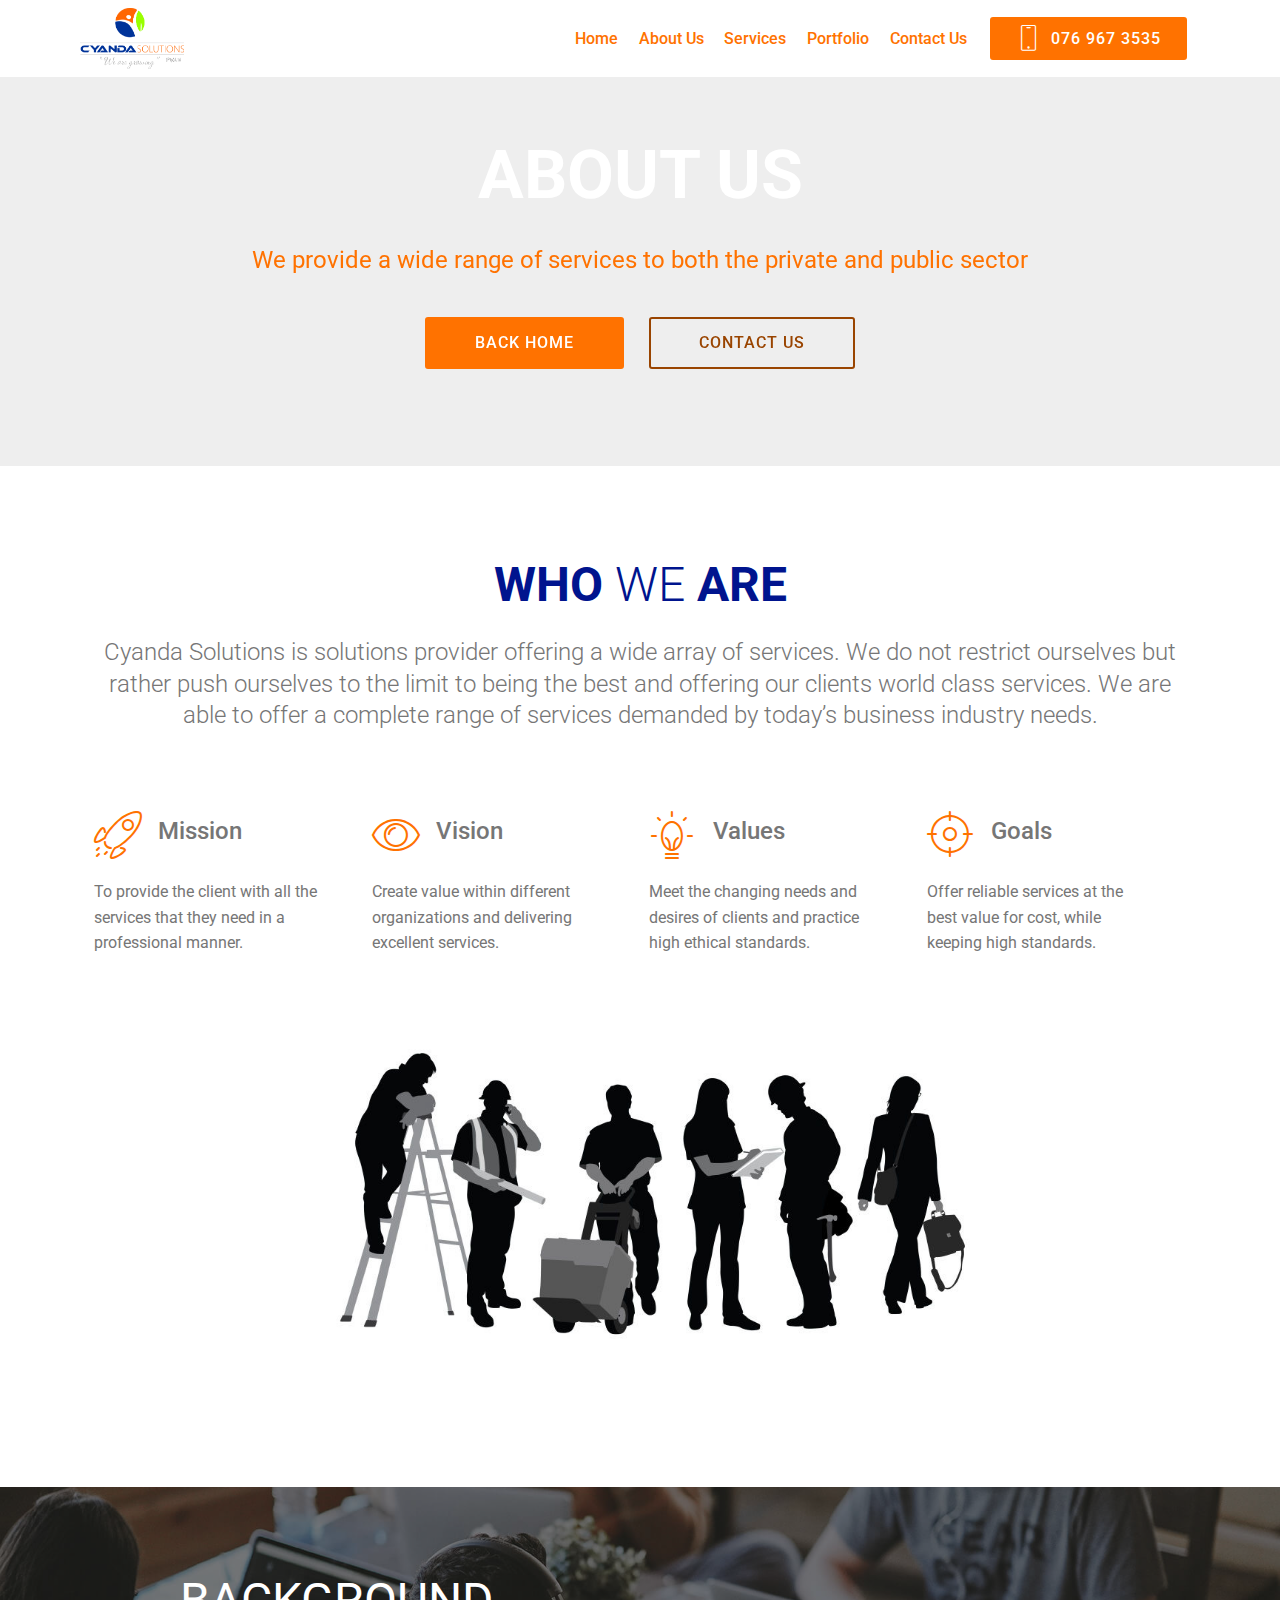
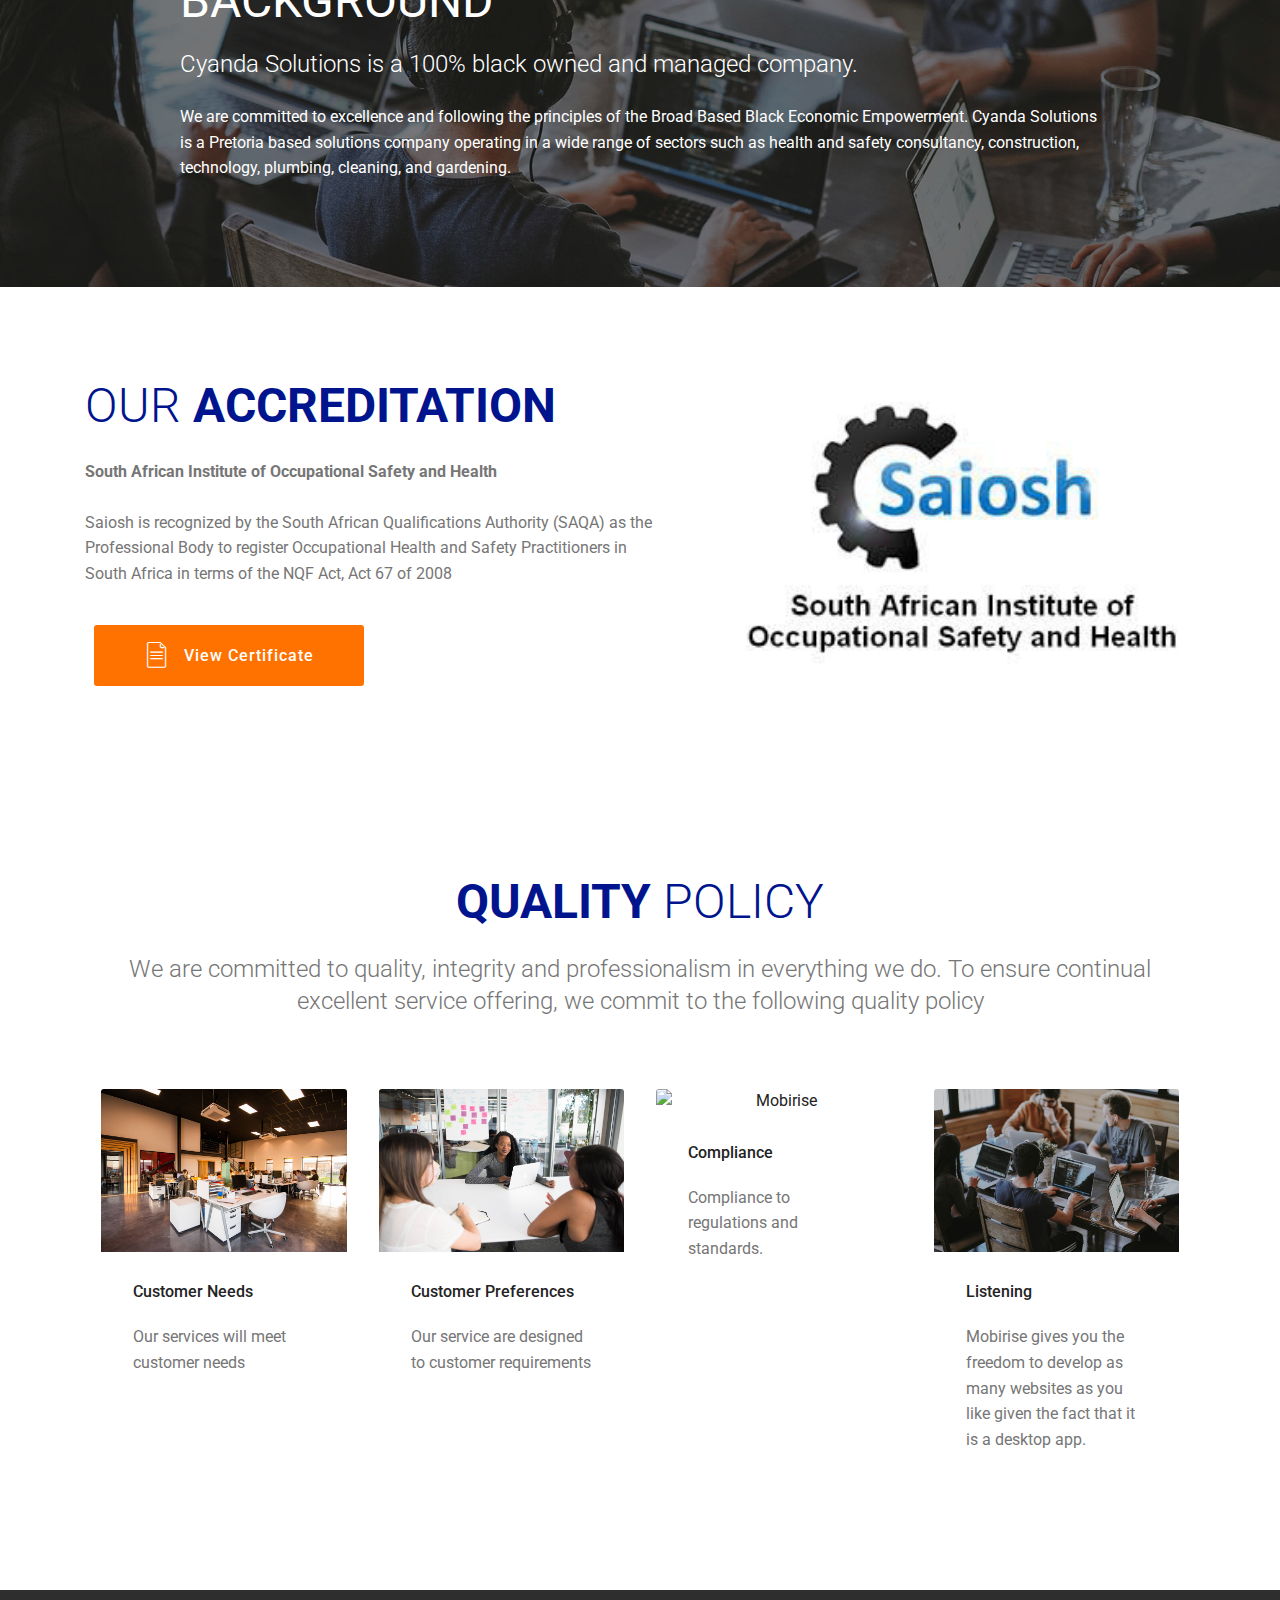
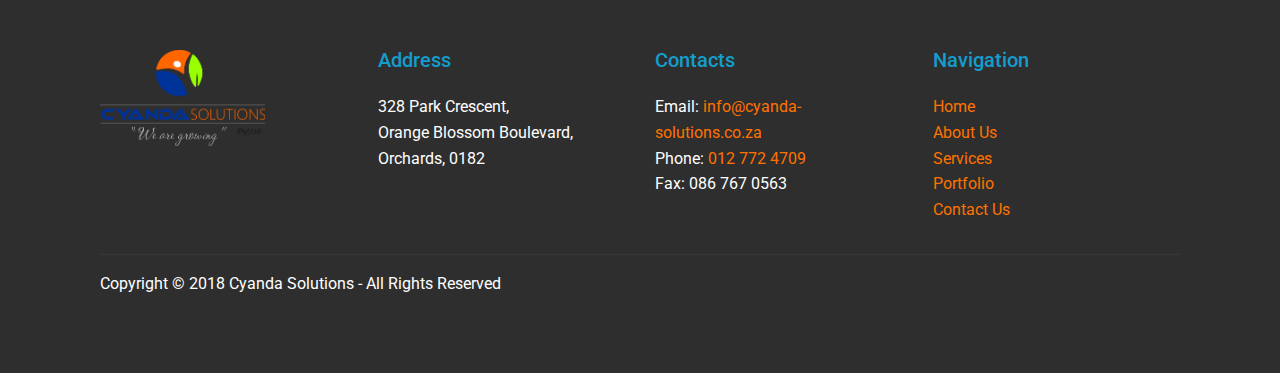
==== commit c5620a10: "create github pages" ====
--- a/about.html
+++ b/about.html
@@ -69,7 +69,7 @@
     </nav>
 </section>
 
-<section class="engine"><a href="https://mobirise.info/l">free site templates</a></section><section class="header1 cid-ryQW0szRow mbr-parallax-background" id="header16-1b">
+<section class="engine"><a href="https://mobirise.info/g">how to build your own site</a></section><section class="header1 cid-ryQW0szRow mbr-parallax-background" id="header16-1b">
 
     
 
